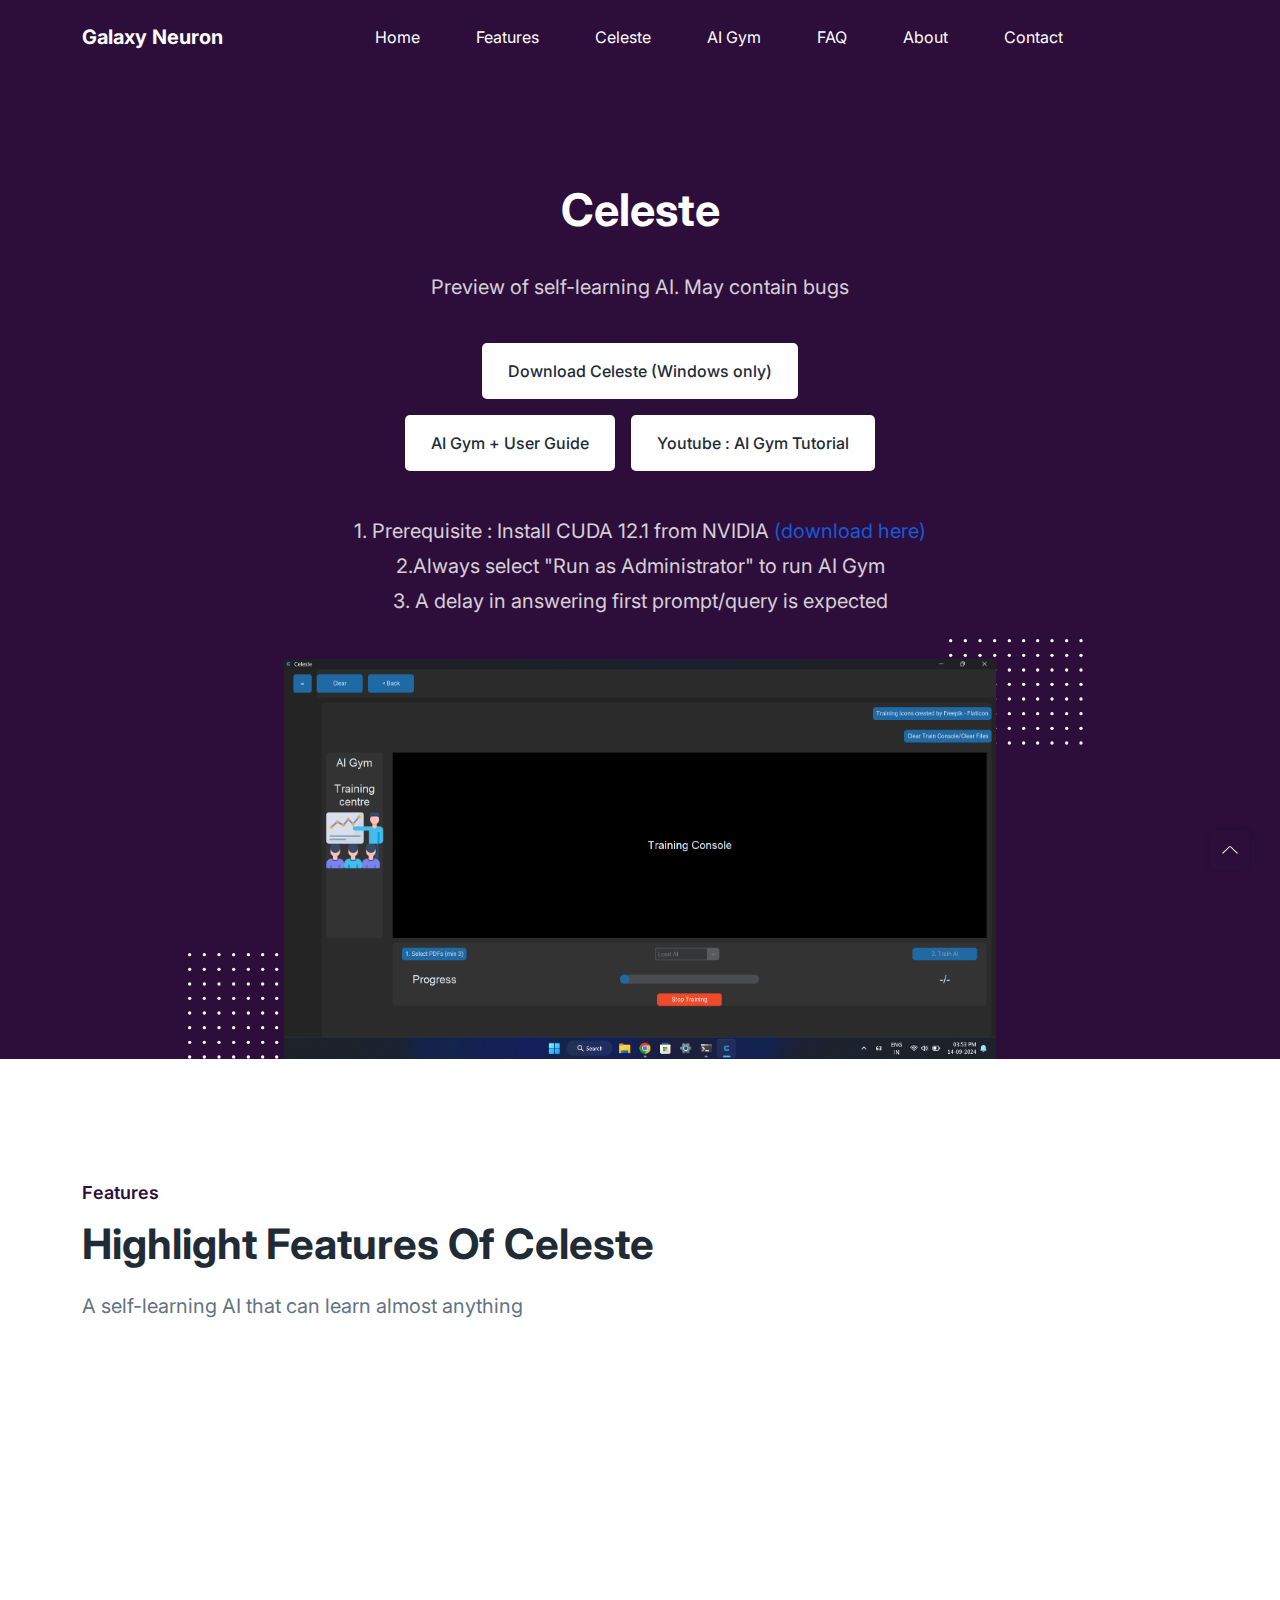
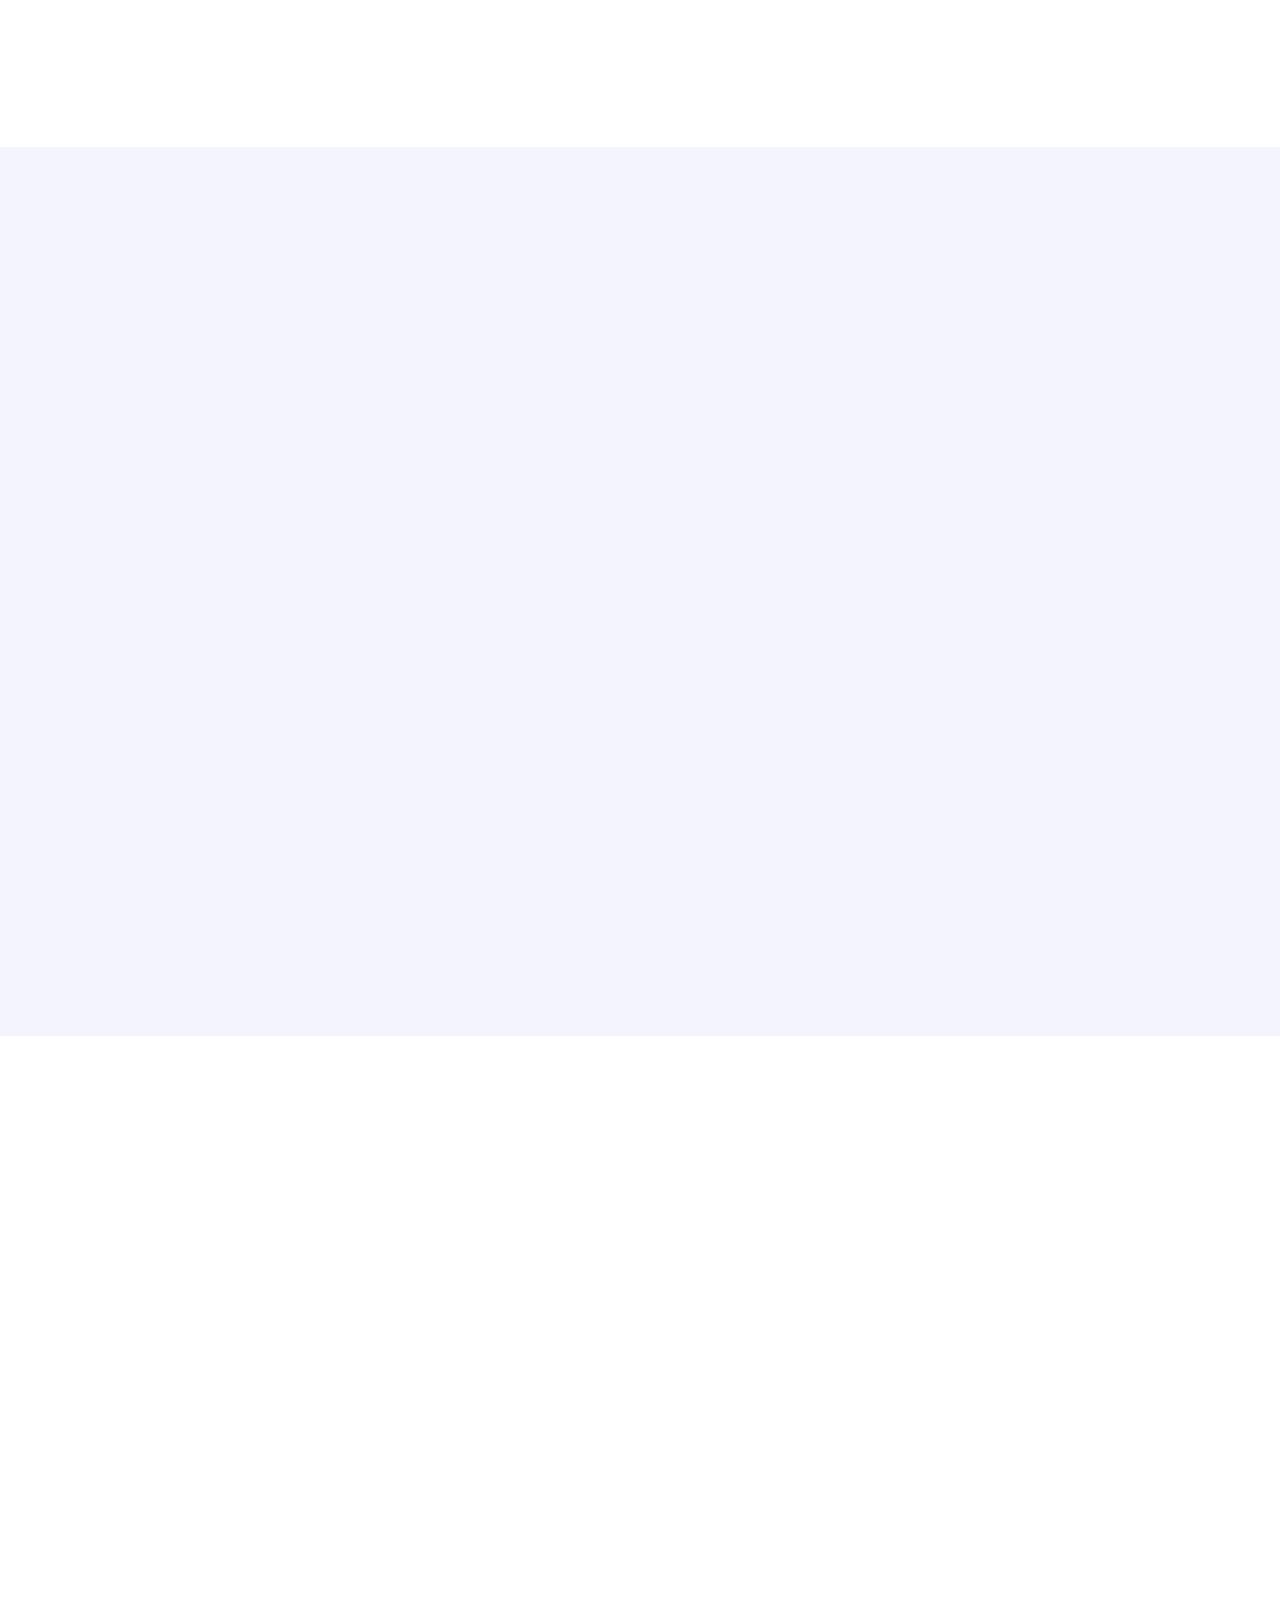
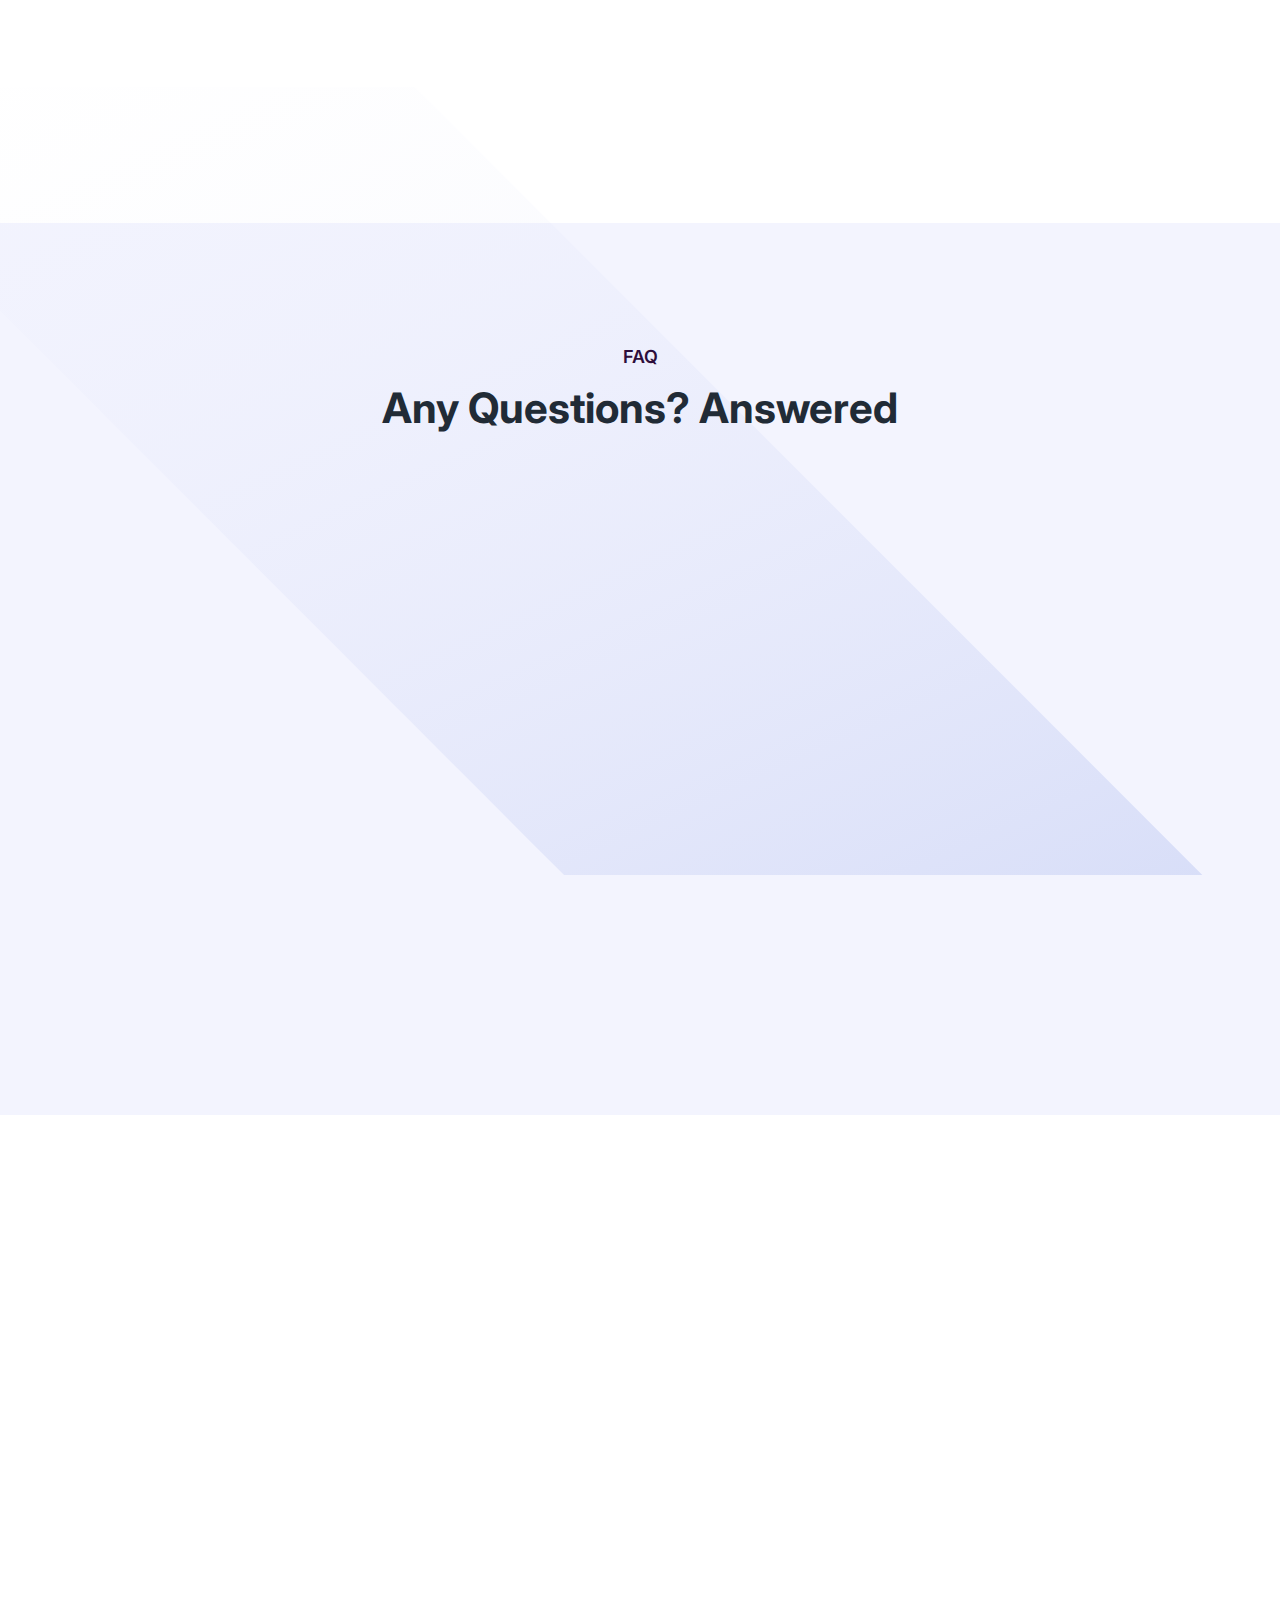
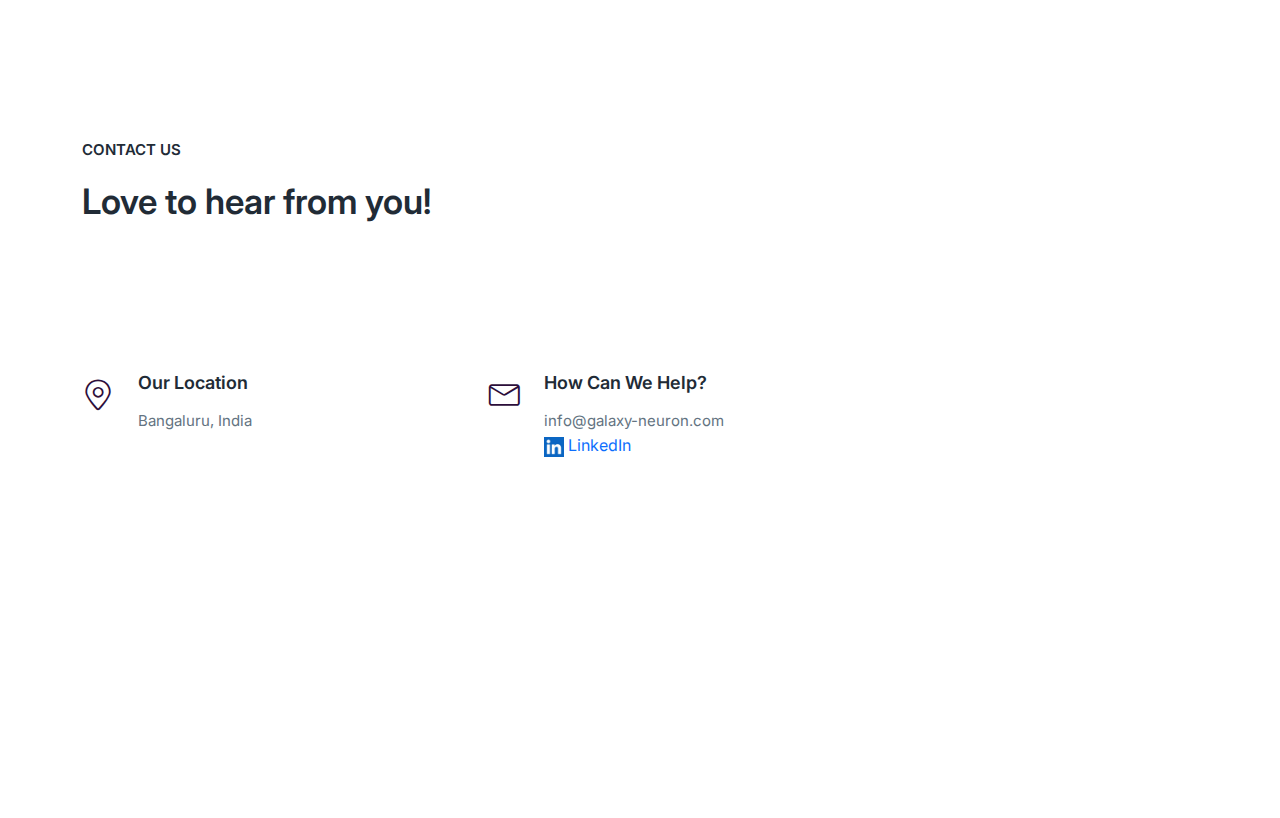
==== index.html @ 439e7c1b "changed website theme" ====
<!DOCTYPE html>
<html lang="en">
  <head>
    <meta charset="UTF-8" />
    <meta http-equiv="X-UA-Compatible" content="IE=edge" />
    <meta name="viewport" content="width=device-width, initial-scale=1.0" />
    <link rel="stylesheet" href="assets/css/style.css">
    <title>
      Galaxy Neuron
    </title>

    <!-- Primary Meta Tags -->
    <meta
      name="title"
      content="Galaxy Neuron AI"
    />
    <meta
      name="description"
      content="A website to help with all AI needs"
    />

    <!-- Open Graph / Facebook -->
    <meta property="og:type" content="website" />
    <meta property="og:url" content="https://galaxy-neuron.com/" />
    <meta
      property="og:title"
      content="Galaxy Neuron Deep Learning Company"
    />
    <meta
      property="og:description"
      content="A deep learning company to help with all AI needs"
    />


    <!-- Twitter -->
    <meta property="twitter:card" content="summary_large_image" />
    <meta property="twitter:url" content="https://galaxy-neuron.com/" />
    <meta
      property="twitter:title"
      content="Galaxy Neuron"
    />
    <meta
      property="twitter:description"
      content="A website to help with all AI needs"
    />

    <!--====== Favicon Icon ======-->
    <link
      rel="shortcut icon"
      href="assets/images/favicon.svg"
      type="image/svg"
    />

    <!-- ===== All CSS files ===== -->
    <link rel="stylesheet" href="assets/css/bootstrap.min.css" />
    <link rel="stylesheet" href="assets/css/animate.css" />
    <link rel="stylesheet" href="assets/css/lineicons.css" />
    <link rel="stylesheet" href="assets/css/ud-styles.css" />

    <script>


      window.onclick = function(event) {
          if (event.target == modal) {
              modal.style.display = "none";
          }
      }

      window.onload = function(event){
        var modal = document.getElementById("termsModal");
      console.log(modal)

      var btn = document.getElementById("download-btn");
      console.log(btn)

      var span = document.getElementsByClassName("close")[0];

      var agreeButton = document.getElementById("agreeButton");
      //var installerButton = document.getElementById("installerButton");
      var disagreeButton = document.getElementById("disagreeButton");

      btn.onclick = function() {
          modal.style.display = "block";
      }

      span.onclick = function() {
          modal.style.display = "none";
      }

      disagreeButton.onclick = function() {
          modal.style.display = "none";
      }

      agreeButton.onclick = function() {
          modal.style.display = "none";
          window.location.href = "https://huggingface.co/deepakHonakeri5/Phi-3.5-mini-finetuned/resolve/main/app.zip"; 
      }

      // installerButton.onclick = function() {
      //     modal.style.display = "none";
      //     window.location.href = "https://huggingface.co/spaces/deepakHonakeri5/instagramclassifier/resolve/main/Celeste%20installer.zip"; 
      // }
      }
  </script>
      <style>
        /* The Modal (background) */
        .modal {
            display: none; /* Hidden by default */
            position: relative; /* Stay in place */
            z-index: 1; /* Sit on top */
            left: 0;
            top: 0;
            width: 100%; /* Full width */
            height: 100%; /* Full height */
            overflow: auto; /* Enable scroll if needed */
            background-color: rgba(0,0,0,0.4); /* Black w/ opacity */
        }

        /* Modal Content */
        .modal-content {
            background-color: #fefefe;
            margin: 5% auto; /* 5% from the top and centered */
            padding: 20px;
            border: 1px solid #888;
            width: 80%; /* Could be more or less, depending on screen size */
            max-height: 80%; /* Limit height */
            overflow-y: auto; /* Enable scroll if content is too long */
        }

        /* The Close Button */
        .close {
            color: #aaa;
            float: right;
            font-size: 28px;
            font-weight: bold;
        }

        .close:hover,
        .close:focus {
            color: black;
            text-decoration: none;
            cursor: pointer;
        }

        /* Button Styles */
        #agreeButton, #disagreeButton, #installerButton {
            margin: 10px;
            padding: 10px 20px;
            font-size: 16px;
            cursor: pointer;
            height:50px;
            width:350px;
            
        }

        #agreeButton, #installerButton {
            background-color: #000000; /* Green */
            color: white;
            border: none;
        }

        #disagreeButton {
            background-color: #FFFFFF; /* Red */
            color: black;
            border: none;
        }
    </style>
  </head>
  <body>

    <div id="termsModal" class="modal">
      <!-- Modal Content -->
      <div class="modal-content">
          <span class="close">&times;</span>
          <h2>Terms and Conditions</h2>
            <p>
                We have open sources licenses to run our code
            </p>
            <h3>Disclaimer</h3>
            <p>1. Since this is a research preview, Celeste can hallucinate most of the time</p><br>
            <p>2. Celeste can make mistakes</p><br>
            <p>3. May contain bugs</p><br>

            <p>THE SOFTWARE IS PROVIDED *AS IS*, WITHOUT WARRANTY OF ANY KIND, EXPRESS OR
              IMPLIED, INCLUDING BUT NOT LIMITED TO THE WARRANTIES OF MERCHANTABILITY,
              FITNESS FOR A PARTICULAR PURPOSE AND NONINFRINGEMENT. IN NO EVENT SHALL THE
              AUTHORS OR COPYRIGHT HOLDERS BE LIABLE FOR ANY CLAIM, DAMAGES OR OTHER
              LIABILITY, WHETHER IN AN ACTION OF CONTRACT, TORT OR OTHERWISE, ARISING FROM,
              OUT OF OR IN CONNECTION WITH THE SOFTWARE OR THE USE OR OTHER DEALINGS IN THE
              SOFTWARE.</p>

          <h3>Terms of use and Use policy</h3>

            <p>
                By accepting the terms of use, you agree to abide by the following rules and not to cross the rules.<br> The word "application" mentioned in the below rules are indicative of our application "Celeste".<br>

            </p><br>
            <ol>
                <li>1. You agree that you will use the application responsibly for benefit of mankind and not the other way around.</li><br>
                <li>2. You will not tamper, hack, modify or perform any actions that may lead to loss of original information, such as rules on the website, to promote unethical and unlawful activities</li><br>
                <li>3. You will not engage in, plan, encourage or anything that you conrtibute to criminal activity, violence, war, terrorism, sexual solicitation or any other criminal activity.</li><br>
                <li>4. You will not engage in impersonating, leaking personal information or any action that violates basic rights of people.</li><br>
                <li>5. You will not use the application to generate computer virus or programs that may prevent computer from functioning in their normal mode</li><br>
                <li>6. You will not promote, engage, plan or perform any action that can be a risk to humans or animals</li><br>
                <li>7. You will not assist, plan or perform any action that can be fraudulent, misleading, promoting disinformation, or any act that can intentially decieve others for any kind of benefit</li><br>
                <li>8. You will not use your any of your knowledge, assist or perform actions that destroy the integrity of the application, reverse engineer the application to get the source code or gain insights from the application's files or folders </li><br>
                <li>9. You will not use the AI Gym feature to train AI on documents that might be of threat, danger or any actions that harm the human society from functioning normally</li>
            </ol>
          
          <button id="agreeButton">Agree & Download Full App (7GB)</button>
          <button id="disagreeButton">Decline</button>
      </div>
  </div>
    <!-- ====== Header Start ====== -->
        <!-- The Modal -->

    <header class="ud-header">
      <div class="container">
        <div class="row">
          <div class="col-lg-12">
            <nav class="navbar navbar-expand-lg">
              <a class="navbar-brand" href="index.html">
                <span class="fw-bold text-white startup-logo"> Galaxy Neuron </span>
              </a>
              <button class="navbar-toggler">
                <span class="toggler-icon"> </span>
                <span class="toggler-icon"> </span>
                <span class="toggler-icon"> </span>
              </button>

              <div class="navbar-collapse">
                <ul id="nav" class="navbar-nav mx-auto">
                  <li class="nav-item">
                    <a class="ud-menu-scroll" href="#home">Home</a>
                  </li>
                  <li class="nav-item">
                    <a class="ud-menu-scroll" href="#features">Features</a>
                  </li>
                  <li class="nav-item">
                    <a class="ud-menu-scroll" href="#celeste">Celeste</a>
                  </li>
                  <li class="nav-item">
                    <a class="ud-menu-scroll" href="#aigym">AI Gym</a>
                  </li>
                  <li class="nav-item">
                    <a class="ud-menu-scroll" href="#faq">FAQ</a>
                  </li>
                  <li class="nav-item">
                    <a class="ud-menu-scroll" href="#about">About</a>
                  </li>
                  <li class="nav-item">
                    <a class="ud-menu-scroll" href="#contact">Contact</a>
                  </li>
                </ul>
              </div>
            </nav>
          </div>
        </div>
      </div>
    </header>
    <!-- ====== Header End ====== -->

    <!-- ====== Hero Start ====== -->
    <section class="ud-hero" id="home">
      <div class="container">
        <div class="row">
          <div class="col-lg-12">
            <div class="ud-hero-content wow fadeInUp" data-wow-delay=".2s">
              <h1 class="ud-hero-title">
                Celeste
              </h1>
              <p class="ud-hero-desc">
                Preview of self-learning AI. May contain bugs
              </p>
            <ul class="ud-hero-buttons">
                <li>
                  <button class="ud-main-btn ud-white-btn" id="download-btn">Download Celeste (Windows only)</button>
                  
                </li>
              </ul>
              <ul>
                <li class="ud-hero-buttons">
                  <a class="ud-main-btn ud-white-btn" href="assets/guides/AI Gym guide.pdf">AI Gym + User Guide</a>
                  <a class="ud-main-btn ud-white-btn" href="https://youtu.be/2iVM8KkwYX0">Youtube : AI Gym Tutorial</a>
                </li>
              </ul>
              <p class="ud-hero-desc" ><br>1. Prerequisite : Install CUDA 12.1 from NVIDIA <a href="https://developer.nvidia.com/cuda-12-1-0-download-archive"> (download here) </a> <br> 2.Always select "Run as Administrator" to run AI Gym <br> 3. A delay in answering first prompt/query is expected</p>
            </div>
            <div
              class="ud-hero-brands-wrapper wow fadeInUp"
              data-wow-delay=".3s"
            >
            <!-- <img src="assets/images/hero/brand.svg" alt="brand" /> -->
            </div>
            <div class="ud-hero-image wow fadeInUp" data-wow-delay=".25s">
              <img src="assets/images/hero/hero.png" height="400" alt="hero-image" class="rotate" />
              <img
                src="assets/images/hero/dotted-shape.svg"
                alt="shape"
                class="shape shape-1"
              />
              <img
                src="assets/images/hero/dotted-shape.svg"
                alt="shape"
                class="shape shape-2"
              />
            </div>
          </div>
        </div>
      </div>
    </section>
    <!-- ====== Hero End ====== -->

    <!-- ====== Features Start ====== -->
    <section id="features" class="ud-features">
      <div class="container">
        <div class="row">
          <div class="col-lg-12">
            <div class="ud-section-title">
              <span>Features</span>
              <h2>Highlight Features of Celeste</h2>
              <p>
                A self-learning AI that can learn almost anything
              </p>
            </div>
          </div>
        </div>
        <div class="row">
          <div class="col-xl-3 col-lg-3 col-sm-6">
            <div class="ud-single-feature wow fadeInUp" data-wow-delay=".1s">
              <div class="ud-feature-icon">
                <i class="lni lni-gift"></i>
              </div>
              <div class="ud-feature-content">
                <h3 class="ud-feature-title">Learn</h3>
                <p class="ud-feature-desc">
                  A curious mind to learn anything that you teach it.
                </p>
              </div>
            </div>
          </div>
          <div class="col-xl-3 col-lg-3 col-sm-6">
            <div class="ud-single-feature wow fadeInUp" data-wow-delay=".15s">
              <div class="ud-feature-icon">
                <i class="lni lni-move"></i>
              </div>
              <div class="ud-feature-content">
                <h3 class="ud-feature-title">Offline, Secure & Private</h3>
                <p class="ud-feature-desc">
                  Completely offline and doesn't need any internet.
                </p>
              </div>
            </div>
          </div>
          <div class="col-xl-3 col-lg-3 col-sm-6">
            <div class="ud-single-feature wow fadeInUp" data-wow-delay=".2s">
              <div class="ud-feature-icon">
                <i class="lni lni-layout"></i>
              </div>
              <div class="ud-feature-content">
                <h3 class="ud-feature-title">Runs on Minimal Resources</h3>
                <p class="ud-feature-desc">
                  Runs on 6GB CUDA compatiable graphic cards
                </p>
              </div>
            </div>
          </div>
          <div class="col-xl-3 col-lg-3 col-sm-6">
            <div class="ud-single-feature wow fadeInUp" data-wow-delay=".25s">
              <div class="ud-feature-icon">
                <i class="lni lni-layers"></i>
              </div>
              <div class="ud-feature-content">
                <h3 class="ud-feature-title">AI's knowledge Base up-to date</h3>
                <p class="ud-feature-desc">
                  With self-learning feature, Celeste can be updated to latest trends
                </p>
              </div>
            </div>
          </div>
        </div>
      </div>
    </section>
    <!-- ====== Features End ====== -->

    <!-- ====== About Start ====== -->
    <section id="celeste" class="ud-about">
      <div class="container">
        <div class="ud-about-wrapper wow fadeInUp" data-wow-delay=".2s">
          <div class="ud-about-content-wrapper">
            <div class="ud-about-content">
              <span class="tag">Celeste </span>
              <h2>Self-Learning AI <br> Foundation</h2>
              <p>Celeste Marks the foundation of self learning AI series</p>
              <ol>
                <li>1. Make Celeste learn on any kind PDF data and later solve problems by asking questions</li>
                <br>
                <li>2. Unlimited offline chat, private and secure </li>
                <br>
                <li>3. Chat with individual files</li>
                <br>
                <li>4. Runs on consumer grade laptops such as gaming laptops, desktops and workstations</li>
                <br>
                
              </ol>
            </div>
          </div>
          <div class="ud-about-image">
            <img src="assets/images/about/Celeste.png" width="900", height="450" alt="celeste-image" />
          </div>
        </div>
      </div>
    </section>

    <!-- ====== About End ====== -->

    <!-- ====== Some Applications Start ====== -->
<section id="aigym" class="ud-features">
      <div class="container">
        <div class="ud-about-wrapper wow fadeInUp" data-wow-delay=".2s">
          <div class="ud-about-content-wrapper">
            <div class="ud-about-content">
              <span class="tag">AI Gym </span>
              <h2>Features and Capabilities</h2>
              <p>AI Gym is a self learning feature that equips AI with auto learn capabilities</p>
              <ol>
                <li>1. Learn maximum of 5 PDFs at a time</li>
                <br>
                <li>2. Performs security checks to safeguard from unlawful activity</li>
                <br>
                <li>3. Read the AI Gym guide for more information</li>
                <br>
                
              </ol>
            </div>
          </div>
          <div class="ud-about-image">
            <img src="assets/images/hero/hero.png" width="900", height="450" alt="celeste-image" />
          </div>
        </div>
        </div>
      </div>
    </section>

    <!-- ====== Pricing Start ====== -->
    <!-- <section id="pricing" class="ud-pricing">
      <div class="container">
        <div class="row">
          <div class="col-lg-12">
            <div class="ud-section-title mx-auto text-center">
              <span>Pricing</span>
              <h2>Our Pricing Plans</h2>
              <p>
                Pick one
              </p>
            </div>
          </div>
        </div>

        <div class="row g-0 align-items-center justify-content-center">
          <div class="col-lg-4 col-md-6 col-sm-10">
            <div
              class="ud-single-pricing first-item wow fadeInUp"
              data-wow-delay=".15s"
            >
              <div class="ud-pricing-header">
                <h3>Celeste</h3>
                <h4>FREE</h4>
              </div>
              <div class="ud-pricing-body">
                <ul>
                  <li>Unlimited access to chat</li>
                  <li>Limited AI Gym learning</li>
                  <li>Lifetime access</li>
                  <li>Limited updates</li>
                  <li>Smaller Context Size</li>
                  <li>Limited Chat with Documents</li>
                </ul>
              </div>
              <div class="ud-pricing-footer">
                <a href="javascript:void(0)" class="ud-main-btn ud-border-btn">
                  Download Now
                </a>
              </div>
            </div>
          </div>
          <div class="col-lg-4 col-md-6 col-sm-10">
            <div
              class="ud-single-pricing active wow fadeInUp"
              data-wow-delay=".1s"
            >
              <span class="ud-popular-tag">Celeste Unlimited</span>
              <div class="ud-pricing-header">
                <h3>STARTING FROM</h3>
                <h4>$ 10.99/mo</h4>
              </div>
              <div class="ud-pricing-body">
                <ul>
                  <li>Includes Celeste FREE features</li>
                  <li> 2x Context Size</li>
                  <li>Unlimited AI GYM learning</li>
                  <li>Early access to new AI features</li>
                </ul>
              </div>
              <div class="ud-pricing-footer">
                <a href="javascript:void(0)" class="ud-main-btn ud-white-btn">
                  Purchase Now
                </a>
              </div>
            </div>
          </div>
          <div class="col-lg-4 col-md-6 col-sm-10">
            <div
              class="ud-single-pricing last-item wow fadeInUp"
              data-wow-delay=".15s"
            >
              <div class="ud-pricing-header">
                <h3>Celeste Pro</h3>
                <h4>$ 35.99/mo</h4>
              </div>
              <div class="ud-pricing-body">
                <ul>
                  <li>Includes Celeste Unlimited Features</li>
                  <li>20x context size</li>
                  <li>Creates, Runs and Debugs Programs</li>
                  <li>Self-learns codes and implements them</li>
                  <li>Early access to new self-learning AI features</li>
                </ul>
              </div>
              <div class="ud-pricing-footer">
                <a href="javascript:void(0)" class="ud-main-btn ud-border-btn">
                  Purchase Now
                </a>
              </div>
            </div>
          </div>
        </div><div class="row g-0 align-items-center justify-content-center">
          <div class="col-lg-4 col-md-6 col-sm-10">
            <div
              class="ud-single-pricing first-item wow fadeInUp"
              data-wow-delay=".15s"
            >
              <div class="ud-pricing-header">
                <h3>Celeste Pro Trial</h3>
                <h4>FREE</h4>
              </div>
              <div class="ud-pricing-body">
                <ul>
                  <li>Unlimited access to chat</li>
                  <li>Limited AI Gym learning</li>
                  <li>Lifetime access</li>
                  <li>No updates</li>
                  <li>10x Context Size</li>
                  <li>Limited Chat with Documents</li>
                  
                </ul>
              </div>
              <div class="ud-pricing-footer">
                <a href="javascript:void(0)" class="ud-main-btn ud-border-btn">
                  Download Now
                </a>
              </div>
            </div>
          </div>
        </div>
        
      </div>
    </section> -->
    <!-- ====== Pricing End ====== -->

    <!-- ====== FAQ Start ====== -->
    <section id="faq" class="ud-faq">
      <div class="shape">
        <img src="assets/images/faq/shape.svg" alt="shape" />
      </div>
      <div class="container">
        <div class="row">
          <div class="col-lg-12">
            <div class="ud-section-title text-center mx-auto">
              <span>FAQ</span>
              <h2>Any Questions? Answered</h2>
              <p>
                
              </p>
            </div>
          </div>
        </div>

        <div class="row">
          <div class="col-lg-6">
            <div class="ud-single-faq wow fadeInUp" data-wow-delay=".1s">
              <div class="accordion">
                <button
                  class="ud-faq-btn collapsed"
                  data-bs-toggle="collapse"
                  data-bs-target="#collapseOne"
                >
                  <span class="icon flex-shrink-0">
                    <i class="lni lni-chevron-down"></i>
                  </span>
                  <span>My App is not opening, Help?</span>
                </button>
                <div id="collapseOne" class="accordion-collapse collapse">
                  <div class="ud-faq-body">
                    Since the app is compute heavy, the app takes some amount of time to load.
                  </div>
                </div>
              </div>
            </div>
            <div class="ud-single-faq wow fadeInUp" data-wow-delay=".15s">
              <div class="accordion">
                <button
                  class="ud-faq-btn collapsed"
                  data-bs-toggle="collapse"
                  data-bs-target="#collapseTwo"
                >
                  <span class="icon flex-shrink-0">
                    <i class="lni lni-chevron-down"></i>
                  </span>
                  <span>Security Check has frozen and no progress shown. What can I do?</span>
                </button>
                <div id="collapseTwo" class="accordion-collapse collapse">
                  <div class="ud-faq-body">
                    <p>To solve this error, please make sure to run the app in admin mode.<br>(Right-click on Celeste and click "Run as Administrator")</p>
                  </div>
                </div>
              </div>
            </div>
            <!-- <div class="ud-single-faq wow fadeInUp" data-wow-delay=".2s">
              <div class="accordion">
                <button
                  class="ud-faq-btn collapsed"
                  data-bs-toggle="collapse"
                  data-bs-target="#collapseThree"
                >
                  <span class="icon flex-shrink-0">
                    <i class="lni lni-chevron-down"></i>
                  </span>
                  <span>Is GrayGrids part of UIdeck?</span>
                </button>
                <div id="collapseThree" class="accordion-collapse collapse">
                  <div class="ud-faq-body">
                    Lorem Ipsum is simply dummy text of the printing and
                    typesetting industry. Lorem Ipsum has been the industry's
                    standard dummy text ever since the 1500s, when an unknown
                    printer took a galley of type and scrambled it to make a
                    type specimen book.
                  </div>
                </div>
              </div>
            </div> -->
          </div>
          <div class="col-lg-6">
            <div class="ud-single-faq wow fadeInUp" data-wow-delay=".1s">
              <div class="accordion">
                <button
                  class="ud-faq-btn collapsed"
                  data-bs-toggle="collapse"
                  data-bs-target="#collapseFour"
                >
                  <span class="icon flex-shrink-0">
                    <i class="lni lni-chevron-down"></i>
                  </span>
                  <span>What are the specifications required to run Celeste?</span>
                </button>
                <div id="collapseFour" class="accordion-collapse collapse">
                  <div class="ud-faq-body">
                    <li>Intel processor chips</li>
                    <li>Minimum 8GB RAM (Recomended 16GB RAM)</li>
                    <li>AI Gym requires minimum 6GB Nvidia CUDA v12.1 compatiable graphic card</li>
                    <li>15 GB of storage space</li>
                  </div>
                </div>
              </div>
            </div>
            <!-- <div class="ud-single-faq wow fadeInUp" data-wow-delay=".15s">
              <div class="accordion">
                <button
                  class="ud-faq-btn collapsed"
                  data-bs-toggle="collapse"
                  data-bs-target="#collapseFive"
                >
                  <span class="icon flex-shrink-0">
                    <i class="lni lni-chevron-down"></i>
                  </span>
                  <span>Do you have plan releasing Play Pro?</span>
                </button>
                <div id="collapseFive" class="accordion-collapse collapse">
                  <div class="ud-faq-body">
                    Lorem Ipsum is simply dummy text of the printing and
                    typesetting industry. Lorem Ipsum has been the industry's
                    standard dummy text ever since the 1500s, when an unknown
                    printer took a galley of type and scrambled it to make a
                    type specimen book.
                  </div>
                </div>
              </div>
            </div> -->
            <!-- <div class="ud-single-faq wow fadeInUp" data-wow-delay=".2s">
              <div class="accordion">
                <button
                  class="ud-faq-btn collapsed"
                  data-bs-toggle="collapse"
                  data-bs-target="#collapseSix"
                >
                  <span class="icon flex-shrink-0">
                    <i class="lni lni-chevron-down"></i>
                  </span>
                  <span>Where and how to host this template?</span>
                </button>
                <div id="collapseSix" class="accordion-collapse collapse">
                  <div class="ud-faq-body">
                    Lorem Ipsum is simply dummy text of the printing and
                    typesetting industry. Lorem Ipsum has been the industry's
                    standard dummy text ever since the 1500s, when an unknown
                    printer took a galley of type and scrambled it to make a
                    type specimen book.
                  </div>
                </div>
              </div>
            </div> -->
          </div>
        </div>
      </div>
    </section>
    <!-- ====== FAQ End ====== -->

    <section id="about" class="ud-about"></section>
      <div class="container">
        <div class="ud-about-wrapper wow fadeInUp" data-wow-delay=".2s">
          <div class="ud-about-content-wrapper">
            <div class="ud-about-content">
              <span class="tag">About Us</span>
              <p>At Galaxy Neuron, we are passionate about harnessing the power of artificial intelligence to revolutionize and improve lives of people. 
                Our team of experts is dedicated to developing cutting-edge AI solutions that are both innovative and practical. 
                We strive to create intelligent systems that can learn, adapt, and make decisions, all while maintaining the highest ethical standards. 
                With a commitment to excellence and a forward-thinking approach, AI Innovate is at the forefront of the AI revolution
              </p>
            </div>
          </div>
          <div class="ud-about-image">
            <img src="assets/images/about/about-image.svg" alt="about-image" />
          </div>
        </div>
      </div>
    </section>    

    <!-- ====== Testimonials Start ====== -->
<!--     <section id="testimonials" class="ud-testimonials">
      <div class="container">
        <div class="row">
          <div class="col-lg-12">
            <div class="ud-section-title mx-auto text-center">
              <span>Testimonials</span>
              <h2>What our Customers Says</h2>
              <p>
                There are many variations of passages of Lorem Ipsum available
                but the majority have suffered alteration in some form.
              </p>
            </div>
          </div>
        </div>

        <div class="row">
          <div class="col-lg-4 col-md-6">
            <div
              class="ud-single-testimonial wow fadeInUp"
              data-wow-delay=".1s"
            >
              <div class="ud-testimonial-ratings">
                <i class="lni lni-star-filled"></i>
                <i class="lni lni-star-filled"></i>
                <i class="lni lni-star-filled"></i>
                <i class="lni lni-star-filled"></i>
                <i class="lni lni-star-filled"></i>
              </div>
              <div class="ud-testimonial-content">
                <p>
                  “Our members are so impressed. It's intuitive. It's clean.
                  It's distraction free. If you're building a community.
                </p>
              </div>
              <div class="ud-testimonial-info">
                <div class="ud-testimonial-image">
                  <img
                    src="assets/images/testimonials/author-01.png"
                    alt="author"
                  />
                </div>
                <div class="ud-testimonial-meta">
                  <h4>Sabo Masties</h4>
                  <p>Founder @UIdeck</p>
                </div>
              </div>
            </div>
          </div>
          <div class="col-lg-4 col-md-6">
            <div
              class="ud-single-testimonial wow fadeInUp"
              data-wow-delay=".15s"
            >
              <div class="ud-testimonial-ratings">
                <i class="lni lni-star-filled"></i>
                <i class="lni lni-star-filled"></i>
                <i class="lni lni-star-filled"></i>
                <i class="lni lni-star-filled"></i>
                <i class="lni lni-star-filled"></i>
              </div>
              <div class="ud-testimonial-content">
                <p>
                  “Our members are so impressed. It's intuitive. It's clean.
                  It's distraction free. If you're building a community.
                </p>
              </div>
              <div class="ud-testimonial-info">
                <div class="ud-testimonial-image">
                  <img
                    src="assets/images/testimonials/author-02.png"
                    alt="author"
                  />
                </div>
                <div class="ud-testimonial-meta">
                  <h4>Margin Gesmu</h4>
                  <p>Founder @Lineicons</p>
                </div>
              </div>
            </div>
          </div>
          <div class="col-lg-4 col-md-6">
            <div
              class="ud-single-testimonial wow fadeInUp"
              data-wow-delay=".2s"
            >
              <div class="ud-testimonial-ratings">
                <i class="lni lni-star-filled"></i>
                <i class="lni lni-star-filled"></i>
                <i class="lni lni-star-filled"></i>
                <i class="lni lni-star-filled"></i>
                <i class="lni lni-star-filled"></i>
              </div>
              <div class="ud-testimonial-content">
                <p>
                  “Our members are so impressed. It's intuitive. It's clean.
                  It's distraction free. If you're building a community.
                </p>
              </div>
              <div class="ud-testimonial-info">
                <div class="ud-testimonial-image">
                  <img
                    src="assets/images/testimonials/author-03.png"
                    alt="author"
                  />
                </div>
                <div class="ud-testimonial-meta">
                  <h4>William Smith</h4>
                  <p>Founder @GrayGrids</p>
                </div>
              </div>
            </div>
          </div>
        </div>
        <div class="row">
          <div class="col-lg-12">
            <div class="ud-brands wow fadeInUp" data-wow-delay=".2s">
              <div class="ud-title">
                <h6>Trusted and Used by</h6>
              </div>
              <div class="ud-brands-logo">
                <div class="ud-single-logo">
                  <img src="assets/images/brands/ayroui.svg" alt="ayroui" />
                </div>
                <div class="ud-single-logo">
                  <img src="assets/images/brands/uideck.svg" alt="uideck" />
                </div>
                <div class="ud-single-logo">
                  <img
                    src="assets/images/brands/graygrids.svg"
                    alt="graygrids"
                  />
                </div>
                <div class="ud-single-logo">
                  <img
                    src="assets/images/brands/lineicons.svg"
                    alt="lineicons"
                  />
                </div>
                <div class="ud-single-logo">
                  <img
                    src="assets/images/brands/ecommerce-html.svg"
                    alt="ecommerce-html"
                  />
                </div>
              </div>
            </div>
          </div>
        </div>
      </div>
    </section> -->
    <!-- ====== Testimonials End ====== -->

    <!-- ====== Team Start ====== -->
    <!-- <section id="team" class="ud-team">
      <div class="container">
        <div class="row">
          <div class="col-lg-12">
            <div class="ud-section-title mx-auto text-center">
              <span>Our Team</span>
              <h2>Meet The Team</h2>
              <p>
                There are many variations of passages of Lorem Ipsum available
                but the majority have suffered alteration in some form.
              </p>
            </div>
          </div>
        </div> -->

        <!-- <div class="row"> -->
<!--           <div class="col-xl-3 col-lg-3 col-sm-6">
            <div class="ud-single-team wow fadeInUp" data-wow-delay=".1s">
              <div class="ud-team-image-wrapper">
                <div class="ud-team-image">
                  <img src="assets/images/team/team-01.png" alt="team" />
                </div>

                <img
                  src="assets/images/team/dotted-shape.svg"
                  alt="shape"
                  class="shape shape-1"
                />
                <img
                  src="assets/images/team/shape-2.svg"
                  alt="shape"
                  class="shape shape-2"
                />
              </div>
              <div class="ud-team-info">
                <h5>Deepak Honakeri</h5>
                <h6>Deep Learning Engineer</h6>
              </div>
              <ul class="ud-team-socials">
                <li>
                  <a href="https://x.com/_deepakvik">
                    <i class="lni lni-twitter-filled"></i>
                  </a>
                </li>
                <li>
                  <a href="http://linkedin.com/in/deepak-k-honakeri/">
                    <i class="lni lni-linkedin-original"></i>
                  </a>
                </li>
                <li>
                  <a href="https://twitter.com/MusharofChy">
                    <i class="lni lni-instagram-filled"></i>
                  </a>
                </li>
              </ul>
            </div>
          </div> -->
          <!-- <div class="col-xl-3 col-lg-3 col-sm-6">
            <div class="ud-single-team wow fadeInUp" data-wow-delay=".15s">
              <div class="ud-team-image-wrapper">
                

                <img
                  src="assets/images/team/dotted-shape.svg"
                  alt="shape"
                  class="shape shape-1"
                />
                <div class="ud-team-image">
                  <img src="assets/images/team/deepak.jpg" width="5" height="155" alt="team" />
                </div>
                <img
                  src="assets/images/team/shape-2.svg"
                  alt="shape"
                  class="shape shape-2"
                />
              </div>
              <div class="ud-team-info">
                <h5>Deepak Honakeri</h5>
                <h6>Deep Learning Engineer</h6>
              </div>
              <ul class="ud-team-socials">
                <li>
                  <a href="https://twitter.com/MusharofChy">
                    <i class="lni lni-facebook-filled"></i>
                  </a>
                </li>
                <li>
                  <a href="http://linkedin.com/in/deepak-k-honakeri/">
                    <i class="lni lni-linkedin-original"></i>
                  </a>
                </li>
                <li>
                  <a href="https://twitter.com/MusharofChy">
                    <i class="lni lni-instagram-filled"></i>
                  </a>
                </li>
              </ul>
            </div>
          </div> -->
<!--           <div class="col-xl-3 col-lg-3 col-sm-6">
            <div class="ud-single-team wow fadeInUp" data-wow-delay=".2s">
              <div class="ud-team-image-wrapper">
                <div class="ud-team-image">
                  <img src="assets/images/team/team-03.png" alt="team" />
                </div>

                <img
                  src="assets/images/team/dotted-shape.svg"
                  alt="shape"
                  class="shape shape-1"
                />
                <img
                  src="assets/images/team/shape-2.svg"
                  alt="shape"
                  class="shape shape-2"
                />
              </div>
              <div class="ud-team-info">
                <h5>Andrieo Gloree</h5>
                <h6>App Developer</h6>
              </div>
              <ul class="ud-team-socials">
                <li>
                  <a href="https://twitter.com/MusharofChy">
                    <i class="lni lni-facebook-filled"></i>
                  </a>
                </li>
                <li>
                  <a href="https://twitter.com/MusharofChy">
                    <i class="lni lni-twitter-filled"></i>
                  </a>
                </li>
                <li>
                  <a href="https://twitter.com/MusharofChy">
                    <i class="lni lni-instagram-filled"></i>
                  </a>
                </li>
              </ul>
            </div>
          </div> -->
<!--           <div class="col-xl-3 col-lg-3 col-sm-6">
            <div class="ud-single-team wow fadeInUp" data-wow-delay=".25s">
              <div class="ud-team-image-wrapper">
                <div class="ud-team-image">
                  <img src="assets/images/team/team-04.png" alt="team" />
                </div>

                <img
                  src="assets/images/team/dotted-shape.svg"
                  alt="shape"
                  class="shape shape-1"
                />
                <img
                  src="assets/images/team/shape-2.svg"
                  alt="shape"
                  class="shape shape-2"
                />
              </div>
              <div class="ud-team-info">
                <h5>Jackie Sanders</h5>
                <h6>Content Writer</h6>
              </div>
              <ul class="ud-team-socials">
                <li>
                  <a href="https://twitter.com/MusharofChy">
                    <i class="lni lni-facebook-filled"></i>
                  </a>
                </li>
                <li>
                  <a href="https://twitter.com/MusharofChy">
                    <i class="lni lni-twitter-filled"></i>
                  </a>
                </li>
                <li>
                  <a href="https://twitter.com/MusharofChy">
                    <i class="lni lni-instagram-filled"></i>
                  </a>
                </li>
              </ul>
            </div>
          </div> -->
        <!-- </div>
      </div>
    </section> -->
    <!-- ====== Team End ====== -->

    <!-- ====== Contact Start ====== -->
    <!-- <section id="contact" class="ud-contact"> -->
      <div id="contact" class="container">
        <div class="row align-items-center">
          <div class="col-xl-8 col-lg-7">
            <div class="ud-contact-content-wrapper">
              <div class="ud-contact-title">
                <span>CONTACT US</span>
                <h2>
                  
                  Love to hear from you!
                </h2>
              </div>
              <div class="ud-contact-info-wrapper">
                <div class="ud-single-info">
                  <div class="ud-info-icon">
                    <i class="lni lni-map-marker"></i>
                  </div>
                  <div class="ud-info-meta">
                    <h5>Our Location</h5>
                    <p>Bangaluru, India</p>
                  </div>
                </div>
                <div class="ud-single-info">
                  <div class="ud-info-icon">
                    <i class="lni lni-envelope"></i>
                  </div>
                  <div class="ud-info-meta">
                    <h5>How Can We Help?</h5>
                    <p>info@galaxy-neuron.com</p>
                    <a href="http://linkedin.com/company/galaxy-neuron/"><img src="./assets/images/linkedin.jpeg" height="20" width="20"> LinkedIn </a>
                  </div>
                </div>
              </div>
            </div>
          </div>
          </div>
          </div>
<!--           <div class="col-xl-4 col-lg-5">
            <div
              class="ud-contact-form-wrapper wow fadeInUp"
              data-wow-delay=".2s"
            >
              <h3 class="ud-contact-form-title">Send us a Message</h3>
              <form class="ud-contact-form">
                <div class="ud-form-group">
                  <label for="fullName">Full Name*</label>
                  <input
                    type="text"
                    name="fullName"
                    placeholder="Adam Gelius"
                  />
                </div>
                <div class="ud-form-group">
                  <label for="email">Email*</label>
                  <input
                    type="email"
                    name="email"
                    placeholder="example@yourmail.com"
                  />
                </div>
                <div class="ud-form-group">
                  <label for="phone">Phone*</label>
                  <input
                    type="text"
                    name="phone"
                    placeholder="+885 1254 5211 552"
                  />
                </div>
                <div class="ud-form-group">
                  <label for="message">Message*</label>
                  <textarea
                    name="message"
                    rows="1"
                    placeholder="type your message here"
                  ></textarea>
                </div>
                <div class="ud-form-group mb-0">
                  <button type="submit" class="ud-main-btn">
                    Send Message
                  </button>
                </div>
              </form>
            </div>
          </div> -->
<!--         </div>
      </div>
    </section>
 -->    <!-- ====== Contact End ====== -->

    <!-- ====== Footer Start ====== -->
    <footer class="ud-footer wow fadeInUp" data-wow-delay=".15s">
      <div class="shape shape-1">
        <img src="assets/images/footer/shape-1.svg" alt="shape" />
      </div>
      <div class="shape shape-2">
        <img src="assets/images/footer/shape-2.svg" alt="shape" />
      </div>
      <div class="shape shape-3">
        <img src="assets/images/footer/shape-3.svg" alt="shape" />
      </div>
      <div class="ud-footer-widgets">
        <div class="container">
          <div class="row">
            <div class="col-xl-3 col-lg-4 col-md-6">
              <div class="ud-widget">
                <a href="index.html" class="ud-footer-logo">
                  <span class="fw-bold text-white startup-logo">Galaxy Neuron</span>
                </a>
                <p class="ud-widget-desc">
                  Equip everyone with self-learning AI
                </p>
<!--                 <ul class="ud-widget-socials">
                  <li>
                    <a href="https://twitter.com/MusharofChy">
                      <i class="lni lni-facebook-filled"></i>
                    </a>
                  </li>
                  <li>
                    <a href="https://twitter.com/MusharofChy">
                      <i class="lni lni-twitter-filled"></i>
                    </a>
                  </li>
                  <li>
                    <a href="https://twitter.com/MusharofChy">
                      <i class="lni lni-instagram-filled"></i>
                    </a>
                  </li>
                  <li>
                    <a href="https://twitter.com/MusharofChy">
                      <i class="lni lni-linkedin-original"></i>
                    </a>
                  </li>
                </ul> -->
              </div>
            </div>

            <!-- <div class="col-xl-2 col-lg-2 col-md-6 col-sm-6">
              <div class="ud-widget">
                <h5 class="ud-widget-title">About Us</h5>
                <ul class="ud-widget-links">
                  <li>
                    <a href="javascript:void(0)">Home</a>
                  </li>
                  <li>
                    <a href="javascript:void(0)">Features</a>
                  </li>
                  <li>
                    <a href="javascript:void(0)">About</a>
                  </li>
                  <li>
                    <a href="javascript:void(0)">Testimonial</a>
                  </li>
                </ul>
              </div>
            </div>
            <div class="col-xl-2 col-lg-3 col-md-6 col-sm-6">
              <div class="ud-widget">
                <h5 class="ud-widget-title">Features</h5>
                <ul class="ud-widget-links">
                  <li>
                    <a href="javascript:void(0)">How it works</a>
                  </li>
                  <li>
                    <a href="javascript:void(0)">Privacy policy</a>
                  </li>
                  <li>
                    <a href="javascript:void(0)">Terms of service</a>
                  </li>
                  <li>
                    <a href="javascript:void(0)">Refund policy</a>
                  </li>
                </ul>
              </div>
            </div> -->
<!--             <div class="col-xl-2 col-lg-3 col-md-6 col-sm-6">
              <div class="ud-widget">
                <h5 class="ud-widget-title">Our Products</h5>
                <ul class="ud-widget-links">
                  <li>
                    <a
                      href="https://lineicons.com/"
                      rel="nofollow noopner"
                      target="_blank"
                      >Lineicons
                    </a>
                  </li>
                  <li>
                    <a
                      href="https://ecommercehtml.com/"
                      rel="nofollow noopner"
                      target="_blank"
                      >Ecommerce HTML</a
                    >
                  </li>
                  <li>
                    <a
                      href="https://ayroui.com/"
                      rel="nofollow noopner"
                      target="_blank"
                      >Ayro UI</a
                    >
                  </li>
                  <li>
                    <a
                      href="https://graygrids.com/"
                      rel="nofollow noopner"
                      target="_blank"
                      >Plain Admin</a
                    >
                  </li>
                </ul>
              </div>
            </div> -->
<!--             <div class="col-xl-3 col-lg-6 col-md-8 col-sm-10">
              <div class="ud-widget">
                <h5 class="ud-widget-title">Partners</h5>
                <ul class="ud-widget-brands">
                  <li>
                    <a
                      href="https://ayroui.com/"
                      rel="nofollow noopner"
                      target="_blank"
                    >
                      <img
                        src="assets/images/footer/brands/ayroui.svg"
                        alt="ayroui"
                      />
                    </a>
                  </li>
                  <li>
                    <a
                      href="https://ecommercehtml.com/"
                      rel="nofollow noopner"
                      target="_blank"
                    >
                      <img
                        src="assets/images/footer/brands/ecommerce-html.svg"
                        alt="ecommerce-html"
                      />
                    </a>
                  </li>
                  <li>
                    <a
                      href="https://graygrids.com/"
                      rel="nofollow noopner"
                      target="_blank"
                    >
                      <img
                        src="assets/images/footer/brands/graygrids.svg"
                        alt="graygrids"
                      />
                    </a>
                  </li>
                  <li>
                    <a
                      href="https://lineicons.com/"
                      rel="nofollow noopner"
                      target="_blank"
                    >
                      <img
                        src="assets/images/footer/brands/lineicons.svg"
                        alt="lineicons"
                      />
                    </a>
                  </li>
                  <li>
                    <a
                      href="https://uideck.com/"
                      rel="nofollow noopner"
                      target="_blank"
                    >
                      <img
                        src="assets/images/footer/brands/uideck.svg"
                        alt="uideck"
                      />
                    </a>
                  </li>
                  <li>
                    <a
                      href="https://tailwindtemplates.co/"
                      rel="nofollow noopner"
                      target="_blank"
                    >
                      <img
                        src="assets/images/footer/brands/tailwindtemplates.svg"
                        alt="tailwindtemplates"
                      />
                    </a>
                  </li>
                </ul>
              </div>
            </div>
          </div>
        </div>
      </div> -->
      <div class="ud-footer-bottom">
        <div class="container">
          <div class="row">
            <div class="col-md-8">
<!--               <ul class="ud-footer-bottom-left">
                <li>
                  <a href="javascript:void(0)">Privacy policy</a>
                </li>
                <li>
                  <a href="javascript:void(0)">Support policy</a>
                </li>
                <li>
                  <a href="javascript:void(0)">Terms of service</a>
                </li>
              </ul> -->
            </div>
            <div class="col-md-4">
              <p class="ud-footer-bottom-right">
                
                &copy; Copyright 2024-2025 Galaxy Neuron<br>
                &copy; Copyright 2024-2025 AI Gym, Galaxy Neuron
              </p>
            </div>
          </div>
        </div>
      </div>
    </footer>
    <!-- ====== Footer End ====== -->

    <!-- ====== Back To Top Start ====== -->
    <a href="javascript:void(0)" class="back-to-top">
      <i class="lni lni-chevron-up"> </i>
    </a>
    <!-- ====== Back To Top End ====== -->

    <!-- ====== All Javascript Files ====== -->
    <script src="assets/js/bootstrap.bundle.min.js"></script>
    <script src="assets/js/wow.min.js"></script>
    <script src="assets/js/main.js"></script>
    <script>
      // ==== for menu scroll
      const pageLink = document.querySelectorAll(".ud-menu-scroll");

      pageLink.forEach((elem) => {
        elem.addEventListener("click", (e) => {
          e.preventDefault();
          document.querySelector(elem.getAttribute("href")).scrollIntoView({
            behavior: "smooth",
            offsetTop: 1 - 60,
          });
        });
      });

      // section menu active
      function onScroll(event) {
        const sections = document.querySelectorAll(".ud-menu-scroll");
        const scrollPos =
          window.pageYOffset ||
          document.documentElement.scrollTop ||
          document.body.scrollTop;

        for (let i = 0; i < sections.length; i++) {
          const currLink = sections[i];
          const val = currLink.getAttribute("href");
          const refElement = document.querySelector(val);
          const scrollTopMinus = scrollPos + 73;
          if (
            refElement.offsetTop <= scrollTopMinus &&
            refElement.offsetTop + refElement.offsetHeight > scrollTopMinus
          ) {
            document
              .querySelector(".ud-menu-scroll")
              .classList.remove("active");
            currLink.classList.add("active");
          } else {
            currLink.classList.remove("active");
          }
        }
      }

      window.document.addEventListener("scroll", onScroll);
    </script>
  </body>
</html>
---- assets/css/style.css ----

---- assets/css/ud-styles.css ----
/*===========================
  COMMON css 
===========================*/
@import url("https://fonts.googleapis.com/css2?family=Inter:wght@200;300;400;500;600;700;800;900&display=swap");
:root {
  --font: "Inter", sans-serif;
  --body-color: #637381;
  --heading-color: #212b36;
  --primary-color: #2D0E3B;
  --white: #ffffff;
}

body {
  font-family: var(--font);
  font-weight: normal;
  font-style: normal;
  color: var(--body-color);
  overflow-x: hidden;
}

* {
  margin: 0;
  padding: 0;
  -webkit-box-sizing: border-box;
  box-sizing: border-box;
}

img {
  max-width: 100%;
}

a,
button,
input,
textarea {
  -webkit-transition: all 0.3s ease-out 0s;
  transition: all 0.3s ease-out 0s;
}

a,
a:focus,
input:focus,
textarea:focus,
button:focus,
.navbar-toggler:focus {
  text-decoration: none;
  outline: none;
  -webkit-box-shadow: none;
          box-shadow: none;
}

a:focus,
a:hover {
  text-decoration: none;
}

i,
span,
a {
  display: inline-block;
}

audio,
canvas,
iframe,
img,
svg,
video {
  vertical-align: middle;
}

h1,
h2,
h3,
h4,
h5,
h6 {
  font-weight: 700;
  color: var(--heading-color);
  margin: 0px;
}

h1 {
  font-size: 48px;
}

h2 {
  font-size: 36px;
}

h3 {
  font-size: 28px;
}

h4 {
  font-size: 22px;
}

h5 {
  font-size: 18px;
}

h6 {
  font-size: 16px;
}

ul,
ol {
  margin: 0px;
  padding: 0px;
  list-style-type: none;
}

p {
  font-size: 16px;
  font-weight: 400;
  line-height: 26px;
  color: var(--body-color);
  margin: 0px;
}

.bg_cover {
  background-position: center center;
  background-size: cover;
  background-repeat: no-repeat;
  width: 100%;
  height: 100%;
}

/*===== All Button Style =====*/
.ud-main-btn {
  display: inline-block;
  text-align: center;
  white-space: nowrap;
  vertical-align: middle;
  font-weight: 500;
  font-size: 16px;
  border-radius: 5px;
  padding: 15px 25px;
  border: 1px solid transparent;
  color: var(--white);
  cursor: pointer;
  z-index: 5;
  -webkit-transition: all 0.4s ease-out 0s;
  transition: all 0.4s ease-out 0s;
  background: var(--primary-color);
}

.ud-main-btn:hover {
  color: var(--white);
  background: var(--heading-color);
}

@media (max-width: 767px) {
  .container {
    padding-left: 40px;
    padding-right: 40px;
  }
}

@media only screen and (min-width: 576px) and (max-width: 767px) {
  .container {
    padding-left: 20px;
    padding-right: 20px;
  }
}

.back-to-top {
  width: 40px;
  height: 40px;
  line-height: 40px;
  background: var(--primary-color);
  -webkit-box-shadow: 0px 0px 5px rgba(0, 0, 0, 0.2);
          box-shadow: 0px 0px 5px rgba(0, 0, 0, 0.2);
  text-align: center;
  -webkit-box-pack: center;
      -ms-flex-pack: center;
          justify-content: center;
  -webkit-box-align: center;
      -ms-flex-align: center;
          align-items: center;
  border-radius: 5px;
  position: fixed;
  right: 30px;
  bottom: 30px;
  z-index: 99;
  color: var(--white);
}

.back-to-top:hover {
  color: var(--white);
  background: var(--heading-color);
}

/* ===== Header CSS ===== */
.ud-header {
  position: absolute;
  top: 0;
  left: 0;
  width: 100%;
  z-index: 99;
  -webkit-transition: all 0.3s ease-out 0s;
  transition: all 0.3s ease-out 0s;
}

.sticky {
  position: fixed;
  z-index: 99;
  background-color: rgba(255, 255, 255, 0.8);
  -webkit-backdrop-filter: blur(5px);
          backdrop-filter: blur(5px);
  -webkit-box-shadow: inset 0 -1px 0 0 rgba(0, 0, 0, 0.1);
  box-shadow: inset 0 -1px 0 0 rgba(0, 0, 0, 0.1);
  -webkit-transition: all 0.3s ease-out 0s;
  transition: all 0.3s ease-out 0s;
}

.sticky .navbar {
  padding: 0;
}
.navbar .startup-logo{
  color: var(--white);
}
.sticky .navbar .startup-logo{
  color: var(--primary-color) !important;
}
.navbar {
  padding: 0px 0;
  border-radius: 5px;
  position: relative;
  -webkit-transition: all 0.3s ease-out 0s;
  transition: all 0.3s ease-out 0s;
}

.navbar-brand {
  padding: 0;
}

@media only screen and (min-width: 768px) and (max-width: 991px), (max-width: 767px) {
  .navbar-brand {
    padding: 5px 0px;
  }
}

.navbar-brand img {
  max-width: 160px;
}

.navbar-toggler {
  padding: 0;
}

.navbar-toggler .toggler-icon {
  width: 30px;
  height: 2px;
  background-color: var(--white);
  display: block;
  margin: 5px 0;
  position: relative;
  -webkit-transition: all 0.3s ease-out 0s;
  transition: all 0.3s ease-out 0s;
}

.navbar-toggler.active .toggler-icon:nth-of-type(1) {
  -webkit-transform: rotate(45deg);
  transform: rotate(45deg);
  top: 7px;
}

.navbar-toggler.active .toggler-icon:nth-of-type(2) {
  opacity: 0;
}

.navbar-toggler.active .toggler-icon:nth-of-type(3) {
  -webkit-transform: rotate(135deg);
  transform: rotate(135deg);
  top: -7px;
}

@media only screen and (min-width: 768px) and (max-width: 991px), (max-width: 767px) {
  .navbar-collapse {
    position: absolute;
    top: 100%;
    right: 0;
    max-width: 300px;
    width: 100%;
    background-color: var(--white);
    z-index: 9;
    -webkit-box-shadow: 0px 15px 20px 0px rgba(0, 0, 0, 0.1);
    box-shadow: 0px 15px 20px 0px rgba(0, 0, 0, 0.1);
    padding: 0px;
    display: none;
    border-radius: 5px;
  }
  .navbar-collapse.show {
    display: block;
  }
}

@media only screen and (min-width: 768px) and (max-width: 991px), (max-width: 767px) {
  .navbar-nav {
    padding: 20px 30px;
  }
}

.navbar-nav .nav-item {
  position: relative;
  padding: 0px 20px;
}

@media only screen and (min-width: 992px) and (max-width: 1199px) {
  .navbar-nav .nav-item {
    padding: 0px 12px;
  }
}

@media only screen and (min-width: 768px) and (max-width: 991px), (max-width: 767px) {
  .navbar-nav .nav-item {
    padding: 0px;
  }
}

.navbar-nav .nav-item > a {
  font-size: 16px;
  font-weight: 400;
  color: var(--white);
  -webkit-transition: all 0.3s ease-out 0s;
  transition: all 0.3s ease-out 0s;
  padding: 25px 8px;
  position: relative;
}

@media only screen and (min-width: 768px) and (max-width: 991px), (max-width: 767px) {
  .navbar-nav .nav-item > a {
    display: block;
    padding: 8px 0;
    color: var(--heading-color);
  }
}

.navbar-nav .nav-item > a:hover, .navbar-nav .nav-item > a.active {
  color: var(--white);
  opacity: 0.5;
}

@media only screen and (min-width: 768px) and (max-width: 991px), (max-width: 767px) {
  .navbar-nav .nav-item > a:hover, .navbar-nav .nav-item > a.active {
    color: var(--primary-color);
    opacity: 1;
  }
}

.navbar-nav .nav-item .ud-submenu {
  position: absolute;
  width: 250px;
  background: var(--white);
  top: 110%;
  padding: 20px 30px;
  -webkit-box-shadow: 0 15px 44px rgba(140, 140, 140, 0.18);
          box-shadow: 0 15px 44px rgba(140, 140, 140, 0.18);
  border-radius: 5px;
  opacity: 0;
  visibility: hidden;
  -webkit-transition: all 0.3s ease-out 0s;
  transition: all 0.3s ease-out 0s;
}

@media only screen and (min-width: 768px) and (max-width: 991px), (max-width: 767px) {
  .navbar-nav .nav-item .ud-submenu {
    position: static;
    -webkit-box-shadow: none;
            box-shadow: none;
    width: 100%;
    padding: 0px;
    opacity: 1;
    visibility: visible;
    display: none;
  }
}

.navbar-nav .nav-item .ud-submenu.show {
  display: block;
}

.navbar-nav .nav-item .ud-submenu .ud-submenu-link {
  padding: 7px 0;
  color: var(--heading-color);
  font-size: 14px;
}

.navbar-nav .nav-item .ud-submenu .ud-submenu-link:hover {
  color: var(--primary-color);
}

.navbar-nav .nav-item:hover > a {
  color: var(--white);
  opacity: 0.5;
}

@media only screen and (min-width: 768px) and (max-width: 991px), (max-width: 767px) {
  .navbar-nav .nav-item:hover > a {
    color: var(--primary-color);
    opacity: 1;
  }
}

.navbar-nav .nav-item:hover > .ud-submenu {
  opacity: 1;
  visibility: visible;
  top: 100%;
}

.navbar-nav .nav-item.nav-item-has-children > a {
  position: relative;
}

.navbar-nav .nav-item.nav-item-has-children > a::after {
  content: "";
  -webkit-box-sizing: border-box;
          box-sizing: border-box;
  position: absolute;
  width: 10px;
  height: 10px;
  border-bottom: 2px solid;
  border-right: 2px solid;
  -webkit-transform: rotate(45deg) translateY(-50%);
          transform: rotate(45deg) translateY(-50%);
  right: -15px;
  top: 50%;
  margin-top: -2px;
}

@media only screen and (min-width: 768px) and (max-width: 991px), (max-width: 767px) {
  .navbar-nav .nav-item.nav-item-has-children > a::after {
    right: 5px;
  }
}

@media only screen and (min-width: 768px) and (max-width: 991px), (max-width: 767px) {
  .navbar-btn {
    position: absolute;
    top: 50%;
    right: 50px;
    -webkit-transform: translateY(-50%);
    transform: translateY(-50%);
  }
}

.navbar-btn .ud-main-btn {
  padding: 8px 16px;
  background: transparent;
}

.navbar-btn .ud-login-btn:hover {
  opacity: 0.5;
}

.navbar-btn .ud-white-btn {
  background: rgba(255, 255, 255, 0.2);
}

.navbar-btn .ud-white-btn:hover {
  background: white;
  color: var(--heading-color);
}

.sticky .navbar-toggler .toggler-icon {
  background-color: var(--heading-color);
}

.sticky .navbar-nav .nav-item:hover > a {
  color: var(--primary-color);
  opacity: 1;
}

.sticky .navbar-nav .nav-item a {
  color: var(--heading-color);
}

.sticky .navbar-nav .nav-item a.active, .sticky .navbar-nav .nav-item a:hover {
  color: var(--primary-color);
  opacity: 1;
}

.sticky .navbar-btn .ud-main-btn.ud-login-btn {
  color: var(--heading-color);
}

.sticky .navbar-btn .ud-main-btn.ud-login-btn:hover {
  color: var(--primary-color);
  opacity: 1;
}

.sticky .navbar-btn .ud-white-btn {
  background: var(--primary-color);
  color: var(--white);
}

.sticky .navbar-btn .ud-white-btn:hover {
  background: var(--heading-color);
}

/* ===== Hero CSS ===== */
.ud-hero {
  background: var(--primary-color);
  padding-top: 180px;
}

@media only screen and (min-width: 768px) and (max-width: 991px) {
  .ud-hero {
    padding-top: 160px;
  }
}

@media (max-width: 767px) {
  .ud-hero {
    padding-top: 130px;
  }
}

.ud-hero-content {
  max-width: 780px;
  margin: auto;
  margin-bottom: 30px;
}

.ud-hero-content .ud-hero-title {
  color: var(--white);
  font-weight: 700;
  font-size: 45px;
  line-height: 60px;
  text-align: center;
  margin-bottom: 30px;
}

@media only screen and (min-width: 768px) and (max-width: 991px) {
  .ud-hero-content .ud-hero-title {
    font-size: 38px;
    line-height: 50px;
  }
}

@media (max-width: 767px) {
  .ud-hero-content .ud-hero-title {
    font-size: 26px;
    line-height: 38px;
  }
}

.ud-hero-content .ud-hero-desc {
  font-weight: normal;
  font-size: 20px;
  line-height: 35px;
  text-align: center;
  color: var(--white);
  opacity: 0.8;
  max-width: 600px;
  margin: auto;
  margin-bottom: 30px;
}

@media (max-width: 767px) {
  .ud-hero-content .ud-hero-desc {
    font-size: 16px;
    line-height: 30px;
  }
}

.ud-hero-buttons {
  display: -webkit-box;
  display: -ms-flexbox;
  display: flex;
  -webkit-box-align: center;
      -ms-flex-align: center;
          align-items: center;
  -webkit-box-pack: center;
      -ms-flex-pack: center;
          justify-content: center;
}

.ud-hero-buttons .ud-main-btn {
  margin: 8px;
}

@media (max-width: 767px) {
  .ud-hero-buttons .ud-main-btn {
    margin: 5px;
  }
}

@media (max-width: 767px) {
  .ud-hero-buttons .ud-main-btn {
    padding: 12px 16px;
  }
}

.ud-hero-buttons .ud-white-btn {
  background: var(--white);
  color: var(--heading-color);
}

.ud-hero-buttons .ud-white-btn:hover {
  -webkit-box-shadow: 0px 0px 25px rgba(0, 0, 0, 0.2);
          box-shadow: 0px 0px 25px rgba(0, 0, 0, 0.2);
  background: #fefefe;
  color: var(--primary-color);
}

.ud-hero-buttons .ud-link-btn:hover {
  color: var(--white);
  background: transparent;
  opacity: 0.5;
}

.ud-hero-brands-wrapper {
  text-align: center;
  margin-bottom: 40px;
}

.ud-hero-brands-wrapper img {
  -webkit-transition: all 0.3s;
  transition: all 0.3s;
  opacity: 0.5;
  max-width: 250px;
}

.ud-hero-brands-wrapper img:hover {
  opacity: 1;
}

.ud-hero-image {
  max-width: 845px;
  margin: auto;
  text-align: center;
  position: relative;
  z-index: 1;
}

.ud-hero-image img {
  max-width: 100%;
  text-align: center;
}

.ud-hero-image .shape {
  position: absolute;
  z-index: -1;
}

.ud-hero-image .shape.shape-1 {
  bottom: 0;
  left: -30px;
}

.ud-hero-image .shape.shape-2 {
  top: -20px;
  right: -20px;
}

/* ===== Features CSS ===== */
.ud-features {
  padding-top: 120px;
  padding-bottom: 90px;
}

@media (max-width: 767px) {
  .ud-features {
    padding-top: 80px;
    padding-bottom: 40px;
  }
}

.ud-section-title {
  max-width: 620px;
  margin-bottom: 70px;
}

.ud-section-title span {
  font-weight: 600;
  font-size: 18px;
  color: var(--primary-color);
  margin-bottom: 10px;
}

.ud-section-title h2 {
  font-weight: 700;
  font-size: 42px;
  line-height: 55px;
  text-transform: capitalize;
  color: var(--heading-color);
  margin-bottom: 20px;
}

.ud-section-title p {
  font-size: 20px;
  line-height: 30px;
}

@media (max-width: 767px) {
  .ud-section-title p {
    font-size: 16px;
    line-height: 26px;
  }
}

.ud-single-feature {
  margin-bottom: 40px;
}

.ud-single-feature:hover .ud-feature-icon::before {
  -webkit-transform: rotate(45deg);
  transform: rotate(45deg);
}

.ud-single-feature .ud-feature-icon {
  width: 70px;
  height: 70px;
  display: -webkit-box;
  display: -ms-flexbox;
  display: flex;
  -webkit-box-align: center;
      -ms-flex-align: center;
          align-items: center;
  -webkit-box-pack: center;
      -ms-flex-pack: center;
          justify-content: center;
  border-radius: 14px;
  background: var(--primary-color);
  font-size: 32px;
  color: var(--white);
  position: relative;
  z-index: 1;
  text-align: center;
  margin-bottom: 40px;
}

.ud-single-feature .ud-feature-icon::before {
  content: "";
  position: absolute;
  width: 100%;
  height: 100%;
  top: 0;
  left: 0;
  border-radius: 14px;
  background: var(--primary-color);
  opacity: 0.2;
  z-index: -1;
  -webkit-transform: rotate(23deg);
  transform: rotate(23deg);
  -webkit-transition: all 0.3s ease-out 0s;
  transition: all 0.3s ease-out 0s;
}

.ud-single-feature .ud-feature-title {
  font-weight: 700;
  font-size: 20px;
  line-height: 28px;
  margin-bottom: 12px;
}

@media only screen and (min-width: 992px) and (max-width: 1199px) {
  .ud-single-feature .ud-feature-title {
    font-size: 18px;
    line-height: 26px;
  }
}

.ud-single-feature .ud-feature-desc {
  font-size: 16px;
  line-height: 24px;
  margin-bottom: 40px;
}

.ud-single-feature .ud-feature-link {
  font-weight: 500;
  color: var(--body-color);
}

.ud-single-feature .ud-feature-link:hover {
  color: var(--primary-color);
}

/* ===== About CSS ===== */
.ud-about {
  background: #f3f4fe;
  padding: 120px 0;
}

@media (max-width: 767px) {
  .ud-about {
    padding: 80px 0;
  }
}

.ud-about-wrapper {
  background: var(--white);
  border: 1px solid rgba(0, 0, 0, 0.08);
  display: -webkit-box;
  display: -ms-flexbox;
  display: flex;
  -webkit-box-pack: justify;
      -ms-flex-pack: justify;
          justify-content: space-between;
}

@media only screen and (min-width: 768px) and (max-width: 991px), (max-width: 767px) {
  .ud-about-wrapper {
    display: block;
  }
}

.ud-about-content-wrapper {
  padding: 70px;
}

@media (max-width: 767px) {
  .ud-about-content-wrapper {
    padding: 50px 30px;
  }
}

@media only screen and (min-width: 576px) and (max-width: 767px) {
  .ud-about-content-wrapper {
    padding: 50px;
  }
}

.ud-about-content {
  max-width: 500px;
}

.ud-about-content .tag {
  font-weight: 500;
  font-size: 14px;
  color: var(--white);
  background: var(--primary-color);
  padding: 5px 20px;
  display: inline-block;
  margin-bottom: 20px;
}

.ud-about-content h2 {
  font-weight: bold;
  font-size: 36px;
  line-height: 45px;
  margin-bottom: 30px;
}

@media (max-width: 767px) {
  .ud-about-content h2 {
    font-size: 26px;
    line-height: 38px;
  }
}

.ud-about-content p {
  font-size: 16px;
  line-height: 28px;
  margin-bottom: 40px;
}

.ud-about-content .ud-main-btn:hover {
  background: #2748b4;
  -webkit-box-shadow: 0px 0px 10px rgba(0, 0, 0, 0.3);
          box-shadow: 0px 0px 10px rgba(0, 0, 0, 0.3);
}

@media only screen and (min-width: 768px) and (max-width: 991px), (max-width: 767px) {
  .ud-about-image {
    text-align: center;
  }
}

/* ===== Pricing CSS ===== */
.ud-pricing {
  padding-top: 120px;
  padding-bottom: 90px;
}

@media (max-width: 767px) {
  .ud-pricing {
    padding-top: 80px;
    padding-bottom: 40px;
  }
}

.ud-single-pricing {
  margin-bottom: 40px;
  background: var(--white);
  border: 2px solid #d4deff;
  border-radius: 8px;
  text-align: center;
  padding: 45px 30px;
  position: relative;
}

.ud-single-pricing.active {
  background: -webkit-gradient(linear, left top, left bottom, from(#3056d3), to(#179bee));
  background: linear-gradient(180deg, #3056d3 0%, #179bee 100%);
  border: none;
  padding: 55px 30px;
}

.ud-single-pricing.active .ud-pricing-header h3,
.ud-single-pricing.active .ud-pricing-header h4 {
  color: var(--white);
}

.ud-single-pricing.active .ud-pricing-body li {
  color: var(--white);
}

.ud-single-pricing.first-item::after, .ud-single-pricing.last-item::after {
  content: "";
  position: absolute;
  width: 55px;
  height: 55px;
  z-index: 1;
}

.ud-single-pricing.first-item::after {
  background: var(--primary-color);
  left: -2px;
  bottom: -2px;
  border-radius: 0px 55px 0px 8px;
}

.ud-single-pricing.last-item::after {
  background: #13c296;
  top: -2px;
  right: -2px;
  border-radius: 0px 8px 0px 55px;
}

.ud-single-pricing .ud-popular-tag {
  display: inline-block;
  padding: 10px 25px;
  background: var(--white);
  border-radius: 30px;
  color: var(--primary-color);
  margin-bottom: 20px;
  font-weight: 600;
}

.ud-single-pricing .ud-pricing-header h3 {
  font-weight: 500;
  font-size: 15px;
  margin-bottom: 8px;
}

.ud-single-pricing .ud-pricing-header h4 {
  font-weight: 600;
  font-size: 26px;
  color: var(--primary-color);
  margin-bottom: 40px;
}

.ud-single-pricing .ud-pricing-body {
  margin-bottom: 40px;
}

.ud-single-pricing .ud-pricing-body li {
  font-weight: 500;
  font-size: 15px;
  margin-bottom: 18px;
}

.ud-single-pricing .ud-main-btn {
  border-radius: 30px;
  padding: 15px 40px;
}

.ud-single-pricing .ud-border-btn {
  border: 1px solid #d4deff;
  color: var(--primary-color);
  background: var(--white);
}

.ud-single-pricing .ud-border-btn:hover {
  color: var(--white);
  border-color: var(--primary-color);
  background: var(--primary-color);
}

.ud-single-pricing .ud-white-btn {
  background: var(--white);
  color: var(--heading-color);
}

.ud-single-pricing .ud-white-btn:hover {
  color: var(--white);
  background: var(--heading-color);
}

/* ===== FAQ CSS ===== */
.ud-faq {
  padding-top: 120px;
  padding-bottom: 90px;
  background: #f3f4fe;
  position: relative;
  z-index: 1;
}

@media (max-width: 767px) {
  .ud-faq {
    padding-top: 80px;
    padding-bottom: 50px;
  }
}

.ud-faq .shape {
  position: absolute;
  z-index: -1;
  left: 0;
  bottom: 0;
}

.ud-single-faq {
  background: var(--white);
  border: 1px solid #f3f4fe;
  -webkit-box-shadow: 0px 20px 95px rgba(201, 203, 204, 0.3);
          box-shadow: 0px 20px 95px rgba(201, 203, 204, 0.3);
  border-radius: 10px;
  margin-bottom: 30px;
}

.ud-single-faq .ud-faq-btn {
  text-align: left;
  display: -webkit-box;
  display: -ms-flexbox;
  display: flex;
  width: 100%;
  -webkit-box-align: center;
      -ms-flex-align: center;
          align-items: center;
  border: none;
  background: transparent;
  font-weight: 600;
  font-size: 18px;
  color: var(--heading-color);
  opacity: 0.88;
  padding: 30px;
}

@media only screen and (min-width: 992px) and (max-width: 1199px), (max-width: 767px) {
  .ud-single-faq .ud-faq-btn {
    padding: 15px;
  }
}

.ud-single-faq .ud-faq-btn.collapsed span.icon i {
  -webkit-transform: rotate(0deg);
  transform: rotate(0deg);
}

.ud-single-faq .ud-faq-btn span.icon {
  display: -webkit-box;
  display: -ms-flexbox;
  display: flex;
  -webkit-box-align: center;
      -ms-flex-align: center;
          align-items: center;
  -webkit-box-pack: center;
      -ms-flex-pack: center;
          justify-content: center;
  width: 42px;
  height: 42px;
  background: rgba(48, 86, 211, 0.06);
  border-radius: 10px;
  color: var(--primary-color);
  margin-right: 24px;
}

.ud-single-faq .ud-faq-btn span.icon i {
  -webkit-transform: rotate(180deg);
  transform: rotate(180deg);
  -webkit-transition: all 0.3s;
  transition: all 0.3s;
  font-size: 14px;
  font-weight: 700;
}

.ud-single-faq .ud-faq-body {
  padding: 0px 30px 40px 95px;
}

@media only screen and (min-width: 992px) and (max-width: 1199px), (max-width: 767px) {
  .ud-single-faq .ud-faq-body {
    padding: 0px 16px 20px 82px;
  }
}

/* ===== Testimonials CSS ===== */
.ud-testimonials {
  padding-top: 120px;
}

@media (max-width: 767px) {
  .ud-testimonials {
    padding-top: 80px;
  }
}

.ud-single-testimonial {
  padding: 30px;
  -webkit-box-shadow: 0px 60px 120px -20px #ebeffd;
          box-shadow: 0px 60px 120px -20px #ebeffd;
  background: var(--white);
  margin-bottom: 50px;
}

.ud-single-testimonial .ud-testimonial-ratings {
  margin-bottom: 10px;
}

.ud-single-testimonial .ud-testimonial-ratings i {
  color: #fbb040;
}

.ud-single-testimonial .ud-testimonial-content {
  margin-bottom: 25px;
}

.ud-single-testimonial .ud-testimonial-content p {
  font-size: 16px;
  line-height: 30px;
  color: #637381;
}

.ud-single-testimonial .ud-testimonial-info {
  display: -webkit-box;
  display: -ms-flexbox;
  display: flex;
  -webkit-box-align: center;
      -ms-flex-align: center;
          align-items: center;
}

.ud-single-testimonial .ud-testimonial-info .ud-testimonial-image {
  width: 50px;
  height: 50px;
  border-radius: 50%;
  overflow: hidden;
  margin-right: 20px;
}

.ud-single-testimonial .ud-testimonial-info .ud-testimonial-meta h4 {
  font-weight: 600;
  font-size: 14px;
}

.ud-single-testimonial .ud-testimonial-info .ud-testimonial-meta p {
  font-size: 12px;
  color: #969696;
}

.ud-brands .ud-title {
  margin-bottom: 30px;
}

.ud-brands .ud-title h6 {
  font-weight: normal;
  font-size: 12px;
  color: var(--body-color);
  display: inline-block;
  position: relative;
}

.ud-brands .ud-title h6::after {
  content: "";
  position: absolute;
  width: 30px;
  height: 1px;
  background: #afb2b5;
  right: -40px;
  top: 50%;
}

.ud-brands .ud-brands-logo {
  display: -webkit-box;
  display: -ms-flexbox;
  display: flex;
  -webkit-box-align: center;
      -ms-flex-align: center;
          align-items: center;
  -ms-flex-wrap: wrap;
      flex-wrap: wrap;
  margin-right: -40px;
}

.ud-brands .ud-brands-logo .ud-single-logo {
  margin-right: 40px;
  margin-bottom: 20px;
  max-width: 140px;
}

.ud-brands .ud-brands-logo .ud-single-logo:hover img {
  -webkit-filter: none;
          filter: none;
}

.ud-brands .ud-brands-logo .ud-single-logo img {
  -webkit-filter: grayscale(1);
          filter: grayscale(1);
  -webkit-transition: all 0.3s ease-out 0s;
  transition: all 0.3s ease-out 0s;
}

/* ===== Team CSS ===== */
.ud-team {
  padding-top: 120px;
  padding-bottom: 80px;
}

@media (max-width: 767px) {
  .ud-team {
    padding-top: 80px;
    padding-bottom: 40px;
  }
}

.ud-single-team {
  margin-bottom: 40px;
}

.ud-single-team .ud-team-image-wrapper {
  width: 170px;
  height: 170px;
  position: relative;
  margin: 0px auto 25px;
}

.ud-single-team .ud-team-image {
  border-radius: 50%;
}

.ud-single-team .ud-team-image img {
  width: 100%;
  border-radius: 50%;
}

.ud-single-team .shape {
  position: absolute;
  z-index: -1;
}

.ud-single-team .shape.shape-1 {
  top: 0;
  left: 0;
}

.ud-single-team .shape.shape-2 {
  bottom: 0;
  right: 0;
}

.ud-single-team .ud-team-info {
  text-align: center;
  margin-bottom: 20px;
}

.ud-single-team .ud-team-info h5 {
  font-weight: 500;
  font-size: 18px;
  text-transform: capitalize;
  margin-bottom: 10px;
}

.ud-single-team .ud-team-info h6 {
  font-weight: 500;
  font-size: 12px;
  color: var(--body-color);
}

.ud-single-team .ud-team-socials {
  display: -webkit-box;
  display: -ms-flexbox;
  display: flex;
  -webkit-box-align: center;
      -ms-flex-align: center;
          align-items: center;
  -webkit-box-pack: center;
      -ms-flex-pack: center;
          justify-content: center;
}

.ud-single-team .ud-team-socials a {
  width: 32px;
  height: 32px;
  display: -webkit-box;
  display: -ms-flexbox;
  display: flex;
  -webkit-box-align: center;
      -ms-flex-align: center;
          align-items: center;
  -webkit-box-pack: center;
      -ms-flex-pack: center;
          justify-content: center;
  margin: 0px 10px;
  color: #cdced6;
}

.ud-single-team .ud-team-socials a:hover {
  color: var(--primary-color);
}

/* ===== Contact CSS ===== */
.ud-contact {
  padding: 120px 0px;
  position: relative;
}

@media (max-width: 767px) {
  .ud-contact {
    padding: 80px 0;
  }
}

.ud-contact::after {
  content: "";
  position: absolute;
  z-index: -1;
  width: 100%;
  top: 0;
  left: 0;
  height: 50%;
  background: #f3f4fe;
}

@media only screen and (min-width: 992px) and (max-width: 1199px) {
  .ud-contact::after {
    height: 45%;
  }
}

.ud-contact-title {
  margin-bottom: 150px;
}

@media only screen and (min-width: 768px) and (max-width: 991px), (max-width: 767px) {
  .ud-contact-title {
    margin-bottom: 50px;
  }
}

.ud-contact-title span {
  color: var(--heading-color);
  font-weight: 600;
  font-size: 15px;
  margin-bottom: 20px;
}

.ud-contact-title h2 {
  font-weight: 600;
  font-size: 35px;
  line-height: 41px;
}

.ud-contact-info-wrapper {
  display: -webkit-box;
  display: -ms-flexbox;
  display: flex;
  -webkit-box-pack: justify;
      -ms-flex-pack: justify;
          justify-content: space-between;
  -ms-flex-wrap: wrap;
      flex-wrap: wrap;
}

@media only screen and (min-width: 768px) and (max-width: 991px), (max-width: 767px) {
  .ud-contact-info-wrapper {
    margin-bottom: 50px;
  }
}

.ud-contact-info-wrapper .ud-single-info {
  display: -webkit-box;
  display: -ms-flexbox;
  display: flex;
  max-width: 100%;
  width: 330px;
  margin-bottom: 30px;
}

.ud-contact-info-wrapper .ud-info-icon {
  font-size: 32px;
  color: var(--primary-color);
  margin-right: 24px;
}

.ud-contact-info-wrapper .ud-info-meta h5 {
  font-weight: 600;
  font-size: 18px;
  margin-bottom: 15px;
}

.ud-contact-info-wrapper .ud-info-meta p {
  font-size: 15px;
  line-height: 24px;
}

.ud-contact-form-wrapper {
  -webkit-box-shadow: 0px 4px 28px rgba(0, 0, 0, 0.05);
          box-shadow: 0px 4px 28px rgba(0, 0, 0, 0.05);
  border-radius: 8px;
  background: var(--white);
  padding: 60px;
}

@media (max-width: 767px) {
  .ud-contact-form-wrapper {
    padding: 40px 30px;
  }
}

@media only screen and (min-width: 1200px) and (max-width: 1399px), only screen and (min-width: 992px) and (max-width: 1199px), only screen and (min-width: 576px) and (max-width: 767px) {
  .ud-contact-form-wrapper {
    padding: 50px 40px;
  }
}

.ud-contact-form-wrapper .ud-contact-form-title {
  font-style: normal;
  font-weight: 600;
  font-size: 28px;
  margin-bottom: 30px;
}

@media (max-width: 767px) {
  .ud-contact-form-wrapper .ud-contact-form-title {
    font-size: 24px;
  }
}

.ud-contact-form-wrapper .ud-form-group {
  margin-bottom: 25px;
}

.ud-contact-form-wrapper .ud-form-group label {
  display: block;
  font-weight: normal;
  font-size: 12px;
}

.ud-contact-form-wrapper .ud-form-group input,
.ud-contact-form-wrapper .ud-form-group textarea {
  display: block;
  width: 100%;
  padding: 15px 0;
  border: none;
  outline: none;
  border-bottom: 1px solid #f1f1f1;
  resize: none;
}

.ud-contact-form-wrapper .ud-form-group input:focus,
.ud-contact-form-wrapper .ud-form-group textarea:focus {
  border-color: var(--primary-color);
}

/* ===== Footer CSS ===== */
.ud-footer {
  background: var(--heading-color);
  padding-top: 100px;
  position: relative;
  z-index: 1;
  overflow: hidden;
}

.ud-footer .shape {
  position: absolute;
  z-index: -1;
}

.ud-footer .shape.shape-1 {
  top: 0;
  left: 0;
}

.ud-footer .shape.shape-2 {
  top: 0;
  right: 0;
}

.ud-footer .shape.shape-3 {
  bottom: 0;
  right: 0;
}

.ud-widget {
  margin-bottom: 50px;
}

.ud-widget .ud-footer-logo {
  max-width: 160px;
  display: block;
  margin-bottom: 10px;
}

.ud-widget .ud-footer-logo img {
  width: 100%;
}

.ud-widget .ud-widget-desc {
  font-size: 15px;
  line-height: 24px;
  color: #f3f4fe;
  margin-bottom: 30px;
  max-width: 260px;
}

.ud-widget .ud-widget-socials {
  display: -webkit-box;
  display: -ms-flexbox;
  display: flex;
  -webkit-box-align: center;
      -ms-flex-align: center;
          align-items: center;
}

.ud-widget .ud-widget-socials a {
  font-size: 16px;
  color: #dddddd;
  margin-right: 20px;
}

.ud-widget .ud-widget-socials a:hover {
  color: var(--primary-color);
}

.ud-widget .ud-widget-title {
  font-weight: 600;
  font-size: 18px;
  margin-bottom: 35px;
  color: var(--white);
}

.ud-widget .ud-widget-links a {
  display: inline-block;
  margin-bottom: 12px;
  font-size: 15px;
  line-height: 30px;
  color: #f3f4fe;
}

.ud-widget .ud-widget-links a:hover {
  color: var(--primary-color);
  padding-left: 10px;
}

.ud-widget .ud-widget-brands {
  display: -webkit-box;
  display: -ms-flexbox;
  display: flex;
  -ms-flex-wrap: wrap;
      flex-wrap: wrap;
  -webkit-box-pack: justify;
      -ms-flex-pack: justify;
          justify-content: space-between;
}

.ud-widget .ud-widget-brands a {
  display: block;
  max-width: 120px;
  margin-bottom: 20px;
  margin-right: 20px;
}

@media only screen and (min-width: 1200px) and (max-width: 1399px) {
  .ud-widget .ud-widget-brands a {
    max-width: 100px;
  }
}

.ud-footer-bottom {
  padding: 35px 0;
  border-top: 1px solid rgba(136, 144, 164, 0.43);
}

.ud-footer-bottom .ud-footer-bottom-left {
  display: -webkit-box;
  display: -ms-flexbox;
  display: flex;
  -webkit-box-align: center;
      -ms-flex-align: center;
          align-items: center;
}

@media (max-width: 767px) {
  .ud-footer-bottom .ud-footer-bottom-left {
    -webkit-box-pack: center;
        -ms-flex-pack: center;
            justify-content: center;
  }
}

.ud-footer-bottom .ud-footer-bottom-left a {
  font-weight: normal;
  font-size: 15px;
  color: #f3f4fe;
  margin-right: 30px;
  display: inline-block;
}

@media (max-width: 767px) {
  .ud-footer-bottom .ud-footer-bottom-left a {
    margin: 0px 8px 8px;
  }
}

.ud-footer-bottom .ud-footer-bottom-left a:hover {
  color: var(--primary-color);
}

.ud-footer-bottom .ud-footer-bottom-right {
  text-align: right;
  font-weight: normal;
  font-size: 15px;
  color: #f3f4fe;
}

.ud-footer-bottom .ud-footer-bottom-right a {
  color: var(--primary-color);
}

.ud-footer-bottom .ud-footer-bottom-right a:hover {
  text-decoration: underline;
}

@media (max-width: 767px) {
  .ud-footer-bottom .ud-footer-bottom-right {
    text-align: center;
    margin-top: 10px;
  }
}

/* ====== Banner CSS ======= */
.ud-page-banner {
  padding-top: 130px;
  padding-bottom: 80px;
  background: var(--primary-color);
  background-image: url("../images/banner/banner-bg.svg");
  background-position: center;
  background-repeat: no-repeat;
  background-size: cover;
}

.ud-banner-content {
  text-align: center;
  max-width: 600px;
  margin: auto;
}

.ud-banner-content h1 {
  color: var(--white);
  font-size: 38px;
  font-weight: 600;
}

/* ====== Login CSS ====== */
.ud-login {
  padding-top: 80px;
  padding-bottom: 80px;
}

.ud-login-wrapper {
  max-width: 500px;
  margin: auto;
  background: var(--white);
  text-align: center;
  padding: 60px;
  -webkit-box-shadow: 0px 10px 35px rgba(0, 0, 0, 0.05);
          box-shadow: 0px 10px 35px rgba(0, 0, 0, 0.05);
}

.ud-login-wrapper .ud-login-logo {
  margin-bottom: 30px;
}

.ud-login-form .ud-form-group {
  margin-bottom: 25px;
}

.ud-login-form .ud-form-group input {
  width: 100%;
  border: 2px solid #dddddd;
  border-radius: 4px;
  padding: 12px 24px;
  background: #fcfdfe;
  color: var(--body-color);
}

.ud-login-form .ud-form-group input:focus {
  border-color: var(--primary-color);
}

.ud-socials-connect {
  padding-top: 10px;
  padding-bottom: 30px;
}

.ud-socials-connect p {
  font-size: 16px;
  color: var(--body-color);
  margin-bottom: 10px;
}

.ud-socials-connect ul {
  display: -webkit-box;
  display: -ms-flexbox;
  display: flex;
  -webkit-box-align: center;
      -ms-flex-align: center;
          align-items: center;
  margin-left: -10px;
  margin-right: -10px;
}

.ud-socials-connect ul li {
  width: 100%;
}

.ud-socials-connect ul li a {
  height: 45px;
  background: var(--primary-color);
  display: -webkit-box;
  display: -ms-flexbox;
  display: flex;
  -webkit-box-align: center;
      -ms-flex-align: center;
          align-items: center;
  -webkit-box-pack: center;
      -ms-flex-pack: center;
          justify-content: center;
  margin: 10px;
  border-radius: 6px;
  color: var(--white);
  font-size: 20px;
}

.ud-socials-connect ul li a.facebook {
  background: #4064ac;
}

.ud-socials-connect ul li a.facebook:hover {
  background: #315294;
}

.ud-socials-connect ul li a.twitter {
  background: #1c9cea;
}

.ud-socials-connect ul li a.twitter:hover {
  background: #0f8bd8;
}

.ud-socials-connect ul li a.google {
  background: #d64937;
}

.ud-socials-connect ul li a.google:hover {
  background: #c53b29;
}

.forget-pass {
  font-size: 16px;
  color: var(--body-color);
  margin-bottom: 8px;
}

.signup-option {
  color: var(--body-color);
  font-size: 16px;
}

.signup-option a {
  color: var(--primary-color);
}

/* ====== Blog CSS ====== */
.ud-blog-grids {
  padding-top: 120px;
  padding-bottom: 80px;
}

.ud-blog-grids.ud-related-articles {
  padding-top: 100px;
}

@media (max-width: 767px) {
  .ud-blog-grids {
    padding-top: 80px;
    padding-bottom: 40px;
  }
}

.ud-single-blog {
  margin-bottom: 40px;
}

.ud-single-blog:hover .ud-blog-image img {
  -webkit-transform: scale(1.1) rotate(3deg);
  transform: scale(1.1) rotate(3deg);
}

.ud-single-blog .ud-blog-image {
  border-radius: 4px;
  overflow: hidden;
  margin-bottom: 30px;
}

.ud-single-blog .ud-blog-image a {
  display: block;
}

.ud-single-blog .ud-blog-image img {
  width: 100%;
  -webkit-transition: all 0.3s ease-out 0s;
  transition: all 0.3s ease-out 0s;
}

.ud-single-blog .ud-blog-date {
  display: -webkit-inline-box;
  display: -ms-inline-flexbox;
  display: inline-flex;
  font-size: 12px;
  font-weight: 600;
  padding: 8px 16px;
  background: var(--primary-color);
  color: var(--white);
  border-radius: 5px;
  margin-bottom: 20px;
}

.ud-single-blog .ud-blog-title {
  font-weight: 600;
  font-size: 24px;
  line-height: 32px;
  margin-bottom: 15px;
}

@media only screen and (min-width: 992px) and (max-width: 1199px) {
  .ud-single-blog .ud-blog-title {
    font-size: 20px;
    line-height: 28px;
  }
}

.ud-single-blog .ud-blog-title a {
  color: inherit;
}

.ud-single-blog .ud-blog-title a:hover {
  color: var(--primary-color);
}

.ud-single-blog .ud-blog-desc {
  font-size: 16px;
  line-height: 28px;
}

.ud-related-articles-title {
  font-weight: 800;
  font-size: 28px;
  padding-bottom: 25px;
  position: relative;
  margin-bottom: 50px;
}

.ud-related-articles-title::after {
  content: "";
  position: absolute;
  width: 80px;
  height: 2px;
  background: var(--primary-color);
  left: 0;
  bottom: 0;
}

/* ====== Blog Details CSS ====== */
.ud-blog-details {
  padding-top: 120px;
}

@media (max-width: 767px) {
  .ud-blog-details {
    padding-top: 80px;
  }
}

.ud-blog-details-image {
  position: relative;
  border-radius: 5px;
  overflow: hidden;
  height: 500px;
}

@media (max-width: 767px) {
  .ud-blog-details-image {
    height: 300px;
  }
}

.ud-blog-details-image > img {
  position: absolute;
  left: 0;
  top: 0;
  width: 100%;
  height: 100%;
  -o-object-fit: cover;
     object-fit: cover;
  -o-object-position: center center;
     object-position: center center;
}

.ud-blog-overlay {
  position: absolute;
  top: 0;
  left: 0;
  width: 100%;
  height: 100%;
  display: -webkit-box;
  display: -ms-flexbox;
  display: flex;
  -webkit-box-align: end;
      -ms-flex-align: end;
          align-items: flex-end;
  background: -webkit-gradient(linear, left top, left bottom, color-stop(46.88%, rgba(48, 86, 211, 0)), color-stop(93.23%, rgba(13, 21, 49, 0.72)));
  background: linear-gradient(180deg, rgba(48, 86, 211, 0) 46.88%, rgba(13, 21, 49, 0.72) 93.23%);
  border-radius: 5px;
  padding: 30px;
}

.ud-blog-overlay-content {
  display: -webkit-box;
  display: -ms-flexbox;
  display: flex;
  -webkit-box-align: center;
      -ms-flex-align: center;
          align-items: center;
}

@media (max-width: 767px) {
  .ud-blog-overlay-content {
    -webkit-box-orient: vertical;
    -webkit-box-direction: normal;
        -ms-flex-direction: column;
            flex-direction: column;
    -webkit-box-align: start;
        -ms-flex-align: start;
            align-items: flex-start;
  }
}

.ud-blog-overlay-content .ud-blog-author {
  display: -webkit-box;
  display: -ms-flexbox;
  display: flex;
  -webkit-box-align: center;
      -ms-flex-align: center;
          align-items: center;
  margin-right: 40px;
}

@media (max-width: 767px) {
  .ud-blog-overlay-content .ud-blog-author {
    margin-right: 0px;
    margin-bottom: 20px;
  }
}

.ud-blog-overlay-content .ud-blog-author img {
  width: 40px;
  height: 40px;
  border-radius: 50%;
  overflow: hidden;
  margin-right: 15px;
}

.ud-blog-overlay-content .ud-blog-author span {
  font-weight: 500;
  font-size: 14px;
  line-height: 28px;
  color: #ffffff;
}

.ud-blog-overlay-content .ud-blog-author a {
  color: inherit;
}

.ud-blog-overlay-content .ud-blog-author a:hover {
  color: var(--primary-color);
}

.ud-blog-overlay-content .ud-blog-meta {
  display: -webkit-box;
  display: -ms-flexbox;
  display: flex;
  -webkit-box-align: center;
      -ms-flex-align: center;
          align-items: center;
}

.ud-blog-overlay-content .ud-blog-meta p {
  display: -webkit-box;
  display: -ms-flexbox;
  display: flex;
  -webkit-box-align: center;
      -ms-flex-align: center;
          align-items: center;
  font-weight: 500;
  font-size: 14px;
  line-height: 28px;
  color: #ffffff;
  margin-right: 30px;
}

.ud-blog-overlay-content .ud-blog-meta p:last-child {
  margin-right: 0px;
}

.ud-blog-overlay-content .ud-blog-meta p i {
  font-size: 16px;
  margin-right: 10px;
}

.ud-blog-details-content {
  padding-top: 60px;
}

@media only screen and (min-width: 1400px) and (max-width: 1920px), only screen and (min-width: 1200px) and (max-width: 1399px) {
  .ud-blog-details-content {
    padding-right: 50px;
  }
}

.ud-blog-details-title {
  font-weight: 700;
  font-size: 35px;
  line-height: 50px;
  margin-bottom: 35px;
}

@media (max-width: 767px) {
  .ud-blog-details-title {
    font-size: 26px;
    line-height: 35px;
  }
}

@media only screen and (min-width: 576px) and (max-width: 767px) {
  .ud-blog-details-title {
    font-size: 30px;
    line-height: 40px;
  }
}

.ud-blog-details-para {
  font-size: 16px;
  line-height: 28px;
  margin-bottom: 30px;
}

.ud-blog-details-subtitle {
  font-weight: 700;
  font-size: 26px;
  margin-bottom: 30px;
}

@media (max-width: 767px) {
  .ud-blog-details-subtitle {
    font-size: 22px;
    margin-bottom: 25px;
  }
}

.ud-blog-quote {
  background-image: url("../images/blog/quote-bg.svg");
  background-repeat: no-repeat;
  background-size: cover;
  padding: 40px;
  text-align: center;
  margin-bottom: 40px;
}

@media (max-width: 767px) {
  .ud-blog-quote {
    padding: 30px;
  }
}

.ud-blog-quote i {
  font-size: 40px;
  font-weight: 700;
  color: var(--primary-color);
  line-height: 1;
  margin-bottom: 20px;
}

@media (max-width: 767px) {
  .ud-blog-quote i {
    margin-bottom: 15px;
  }
}

.ud-blog-quote p {
  font-style: italic;
  font-weight: 600;
  font-size: 16px;
  line-height: 27px;
  text-align: center;
  color: var(--heading-color);
  margin-bottom: 15px;
}

@media (max-width: 767px) {
  .ud-blog-quote p {
    font-size: 14px;
    line-height: 24px;
  }
}

.ud-blog-quote h6 {
  color: var(--body-color);
  font-style: italic;
  font-weight: 500;
  font-size: 12px;
  line-height: 20px;
  text-align: center;
}

.ud-blog-details-action {
  display: -webkit-box;
  display: -ms-flexbox;
  display: flex;
  -webkit-box-align: center;
      -ms-flex-align: center;
          align-items: center;
  -webkit-box-pack: justify;
      -ms-flex-pack: justify;
          justify-content: space-between;
}

@media (max-width: 767px) {
  .ud-blog-details-action {
    -webkit-box-orient: vertical;
    -webkit-box-direction: normal;
        -ms-flex-direction: column;
            flex-direction: column;
    -webkit-box-align: start;
        -ms-flex-align: start;
            align-items: flex-start;
  }
}

.ud-blog-tags {
  display: -webkit-box;
  display: -ms-flexbox;
  display: flex;
  -webkit-box-align: center;
      -ms-flex-align: center;
          align-items: center;
}

@media (max-width: 767px) {
  .ud-blog-tags {
    margin-bottom: 20px;
  }
}

.ud-blog-tags li {
  margin-right: 14px;
}

.ud-blog-tags li:last-child {
  margin-right: 0px;
}

.ud-blog-tags a {
  padding: 8px 16px;
  font-size: 12px;
  font-weight: 500;
  color: var(--primary-color);
  background: rgba(48, 86, 211, 0.06);
  border-radius: 3px;
}

.ud-blog-tags a:hover {
  background: var(--primary-color);
  color: var(--white);
}

.ud-blog-share {
  display: -webkit-box;
  display: -ms-flexbox;
  display: flex;
  -webkit-box-align: center;
      -ms-flex-align: center;
          align-items: center;
}

.ud-blog-share h6 {
  font-weight: 500;
  font-size: 12px;
  color: var(--body-color);
  margin-right: 20px;
}

.ud-blog-share-links {
  display: -webkit-box;
  display: -ms-flexbox;
  display: flex;
  -webkit-box-align: center;
      -ms-flex-align: center;
          align-items: center;
}

.ud-blog-share-links li {
  margin-right: 14px;
}

.ud-blog-share-links li:last-child {
  margin-right: 0px;
}

.ud-blog-share-links a {
  font-size: 18px;
  width: 35px;
  height: 35px;
  display: -webkit-box;
  display: -ms-flexbox;
  display: flex;
  -webkit-box-align: center;
      -ms-flex-align: center;
          align-items: center;
  -webkit-box-pack: center;
      -ms-flex-pack: center;
          justify-content: center;
  border-radius: 50%;
  color: var(--white);
}

.ud-blog-share-links a.facebook {
  background: #4064ac;
}

.ud-blog-share-links a.facebook:hover {
  background: #315294;
}

.ud-blog-share-links a.twitter {
  background: #1c9cea;
}

.ud-blog-share-links a.twitter:hover {
  background: #0f8bd8;
}

.ud-blog-share-links a.linkedin {
  background: #007ab9;
}

.ud-blog-share-links a.linkedin:hover {
  background: #03689b;
}

.ud-blog-sidebar {
  padding-top: 60px;
}

.ud-newsletter-box {
  background: var(--primary-color);
  padding: 60px 45px;
  position: relative;
  z-index: 1;
  text-align: center;
  border-radius: 5px;
  margin-bottom: 50px;
}

@media only screen and (min-width: 992px) and (max-width: 1199px), (max-width: 767px) {
  .ud-newsletter-box {
    padding: 50px 30px;
  }
}

@media only screen and (min-width: 576px) and (max-width: 767px) {
  .ud-newsletter-box {
    padding: 60px 45px;
  }
}

.ud-newsletter-box .shape {
  position: absolute;
  z-index: -1;
}

.ud-newsletter-box .shape.shape-1 {
  top: 0;
  right: 0;
}

.ud-newsletter-box .shape.shape-2 {
  left: 0;
  bottom: 0;
}

.ud-newsletter-box .ud-newsletter-title {
  font-weight: 600;
  font-size: 25px;
  color: var(--white);
  margin-bottom: 5px;
}

@media only screen and (min-width: 992px) and (max-width: 1199px) {
  .ud-newsletter-box .ud-newsletter-title {
    font-size: 23px;
  }
}

.ud-newsletter-box p {
  font-size: 16px;
  line-height: 24px;
  color: var(--white);
}

.ud-newsletter-box .ud-newsletter-form {
  margin-top: 30px;
}

.ud-newsletter-box .ud-newsletter-form input {
  width: 100%;
  -webkit-box-shadow: 0px 4px 42px rgba(0, 0, 0, 0.01);
          box-shadow: 0px 4px 42px rgba(0, 0, 0, 0.01);
  border-radius: 5px;
  background: rgba(255, 255, 255, 0.2);
  color: var(--white);
  text-align: center;
  margin-bottom: 15px;
  border: 2px solid transparent;
  padding: 12px 20px;
}

.ud-newsletter-box .ud-newsletter-form input::-webkit-input-placeholder {
  color: var(--white);
  opacity: 1;
}

.ud-newsletter-box .ud-newsletter-form input:-ms-input-placeholder {
  color: var(--white);
  opacity: 1;
}

.ud-newsletter-box .ud-newsletter-form input::-ms-input-placeholder {
  color: var(--white);
  opacity: 1;
}

.ud-newsletter-box .ud-newsletter-form input::placeholder {
  color: var(--white);
  opacity: 1;
}

.ud-newsletter-box .ud-newsletter-form input:focus {
  border-color: var(--white);
}

.ud-newsletter-box .ud-newsletter-form .ud-main-btn {
  background: #13c296;
  -webkit-box-shadow: 0px 4px 42px rgba(0, 0, 0, 0.01);
          box-shadow: 0px 4px 42px rgba(0, 0, 0, 0.01);
  border-radius: 5px;
  width: 100%;
  margin-bottom: 24px;
}

.ud-newsletter-box .ud-newsletter-form .ud-main-btn:hover {
  background: var(--heading-color);
}

.ud-newsletter-box .ud-newsletter-form .ud-newsletter-note {
  font-weight: 500;
  font-size: 14px;
  line-height: 22px;
}

.ud-articles-box {
  margin-bottom: 50px;
}

.ud-articles-box .ud-articles-box-title {
  font-weight: 600;
  font-size: 28px;
  padding-bottom: 25px;
  position: relative;
  margin-bottom: 20px;
}

.ud-articles-box .ud-articles-box-title::after {
  content: "";
  position: absolute;
  width: 80px;
  height: 2px;
  background: var(--primary-color);
  left: 0;
  bottom: 0;
}

.ud-articles-box .ud-articles-list li {
  padding: 20px 0;
  border-bottom: 1px solid #f2f3f8;
  display: -webkit-box;
  display: -ms-flexbox;
  display: flex;
  -webkit-box-align: center;
      -ms-flex-align: center;
          align-items: center;
}

.ud-articles-box .ud-articles-list li:last-child {
  padding-bottom: 0px;
  border-bottom: 0px;
}

.ud-articles-box .ud-articles-list .ud-article-image {
  max-width: 80px;
  width: 100%;
  height: 80px;
  border-radius: 50%;
  overflow: hidden;
  margin-right: 20px;
}

@media only screen and (min-width: 992px) and (max-width: 1199px), (max-width: 767px) {
  .ud-articles-box .ud-articles-list .ud-article-image {
    max-width: 65px;
    height: 65px;
  }
}

@media only screen and (min-width: 576px) and (max-width: 767px) {
  .ud-articles-box .ud-articles-list .ud-article-image {
    max-width: 80px;
    height: 80px;
  }
}

.ud-articles-box .ud-articles-list .ud-article-image img {
  width: 100%;
}

.ud-articles-box .ud-articles-list .ud-article-title {
  font-weight: 500;
  font-size: 18px;
  line-height: 22px;
  margin-bottom: 5px;
}

@media only screen and (min-width: 992px) and (max-width: 1199px) {
  .ud-articles-box .ud-articles-list .ud-article-title {
    font-size: 16px;
  }
}

.ud-articles-box .ud-articles-list .ud-article-title a {
  color: inherit;
}

.ud-articles-box .ud-articles-list .ud-article-title a:hover {
  color: var(--primary-color);
}

.ud-articles-box .ud-articles-list .ud-article-author {
  font-size: 14px;
}

.ud-banner-ad {
  border-radius: 5px;
  overflow: hidden;
}

.ud-banner-ad a {
  display: block;
}

.ud-banner-ad img {
  width: 100%;
}

/* ====== Error 404 CSS ======= */
.ud-404 {
  padding-top: 120px;
  padding-bottom: 120px;
}

@media (max-width: 767px) {
  .ud-404 {
    padding-top: 80px;
    padding-bottom: 80px;
  }
}

.ud-404-wrapper {
  text-align: center;
  max-width: 850px;
  margin: 0px auto;
  background: var(--white);
  padding: 100px 60px;
  -webkit-box-shadow: 0px 0px 25px rgba(0, 0, 0, 0.1);
          box-shadow: 0px 0px 25px rgba(0, 0, 0, 0.1);
  border-radius: 10px;
  position: relative;
  overflow: hidden;
  z-index: 1;
}

@media (max-width: 767px) {
  .ud-404-wrapper {
    padding: 50px 30px;
  }
}

.ud-404-wrapper .shape {
  position: absolute;
  z-index: -1;
}

.ud-404-wrapper .shape.shape-1 {
  top: 0;
  left: 0;
}

.ud-404-wrapper .shape.shape-2 {
  right: 0;
  bottom: 0;
}

.ud-404-title {
  font-size: 42px;
  font-weight: 700;
  margin-bottom: 30px;
}

@media only screen and (min-width: 768px) and (max-width: 991px) {
  .ud-404-title {
    font-size: 35px;
  }
}

@media (max-width: 767px) {
  .ud-404-title {
    font-size: 30px;
  }
}

.ud-404-subtitle {
  font-size: 24px;
  font-weight: 400;
  margin-bottom: 30px;
}

@media only screen and (min-width: 768px) and (max-width: 991px) {
  .ud-404-subtitle {
    font-size: 22px;
  }
}

@media (max-width: 767px) {
  .ud-404-subtitle {
    font-size: 18px;
  }
}

.ud-404-links {
  display: -webkit-box;
  display: -ms-flexbox;
  display: flex;
  -webkit-box-align: center;
      -ms-flex-align: center;
          align-items: center;
  -webkit-box-pack: center;
      -ms-flex-pack: center;
          justify-content: center;
  -ms-flex-wrap: wrap;
      flex-wrap: wrap;
}

.ud-404-links a {
  font-size: 16px;
  font-weight: 500;
  padding: 12px 24px;
  color: var(--heading-color);
  background: rgba(48, 86, 211, 0.06);
  border-radius: 5px;
  margin: 5px 10px;
}

.ud-404-links a:hover {
  background: var(--heading-color);
  color: var(--white);
}

@media (max-width: 767px) {
  .ud-404-links a {
    margin: 5px 10px;
    font-size: 14px;
    padding: 10px 20px;
  }
}
/*# sourceMappingURL=ud-styles.css.map */
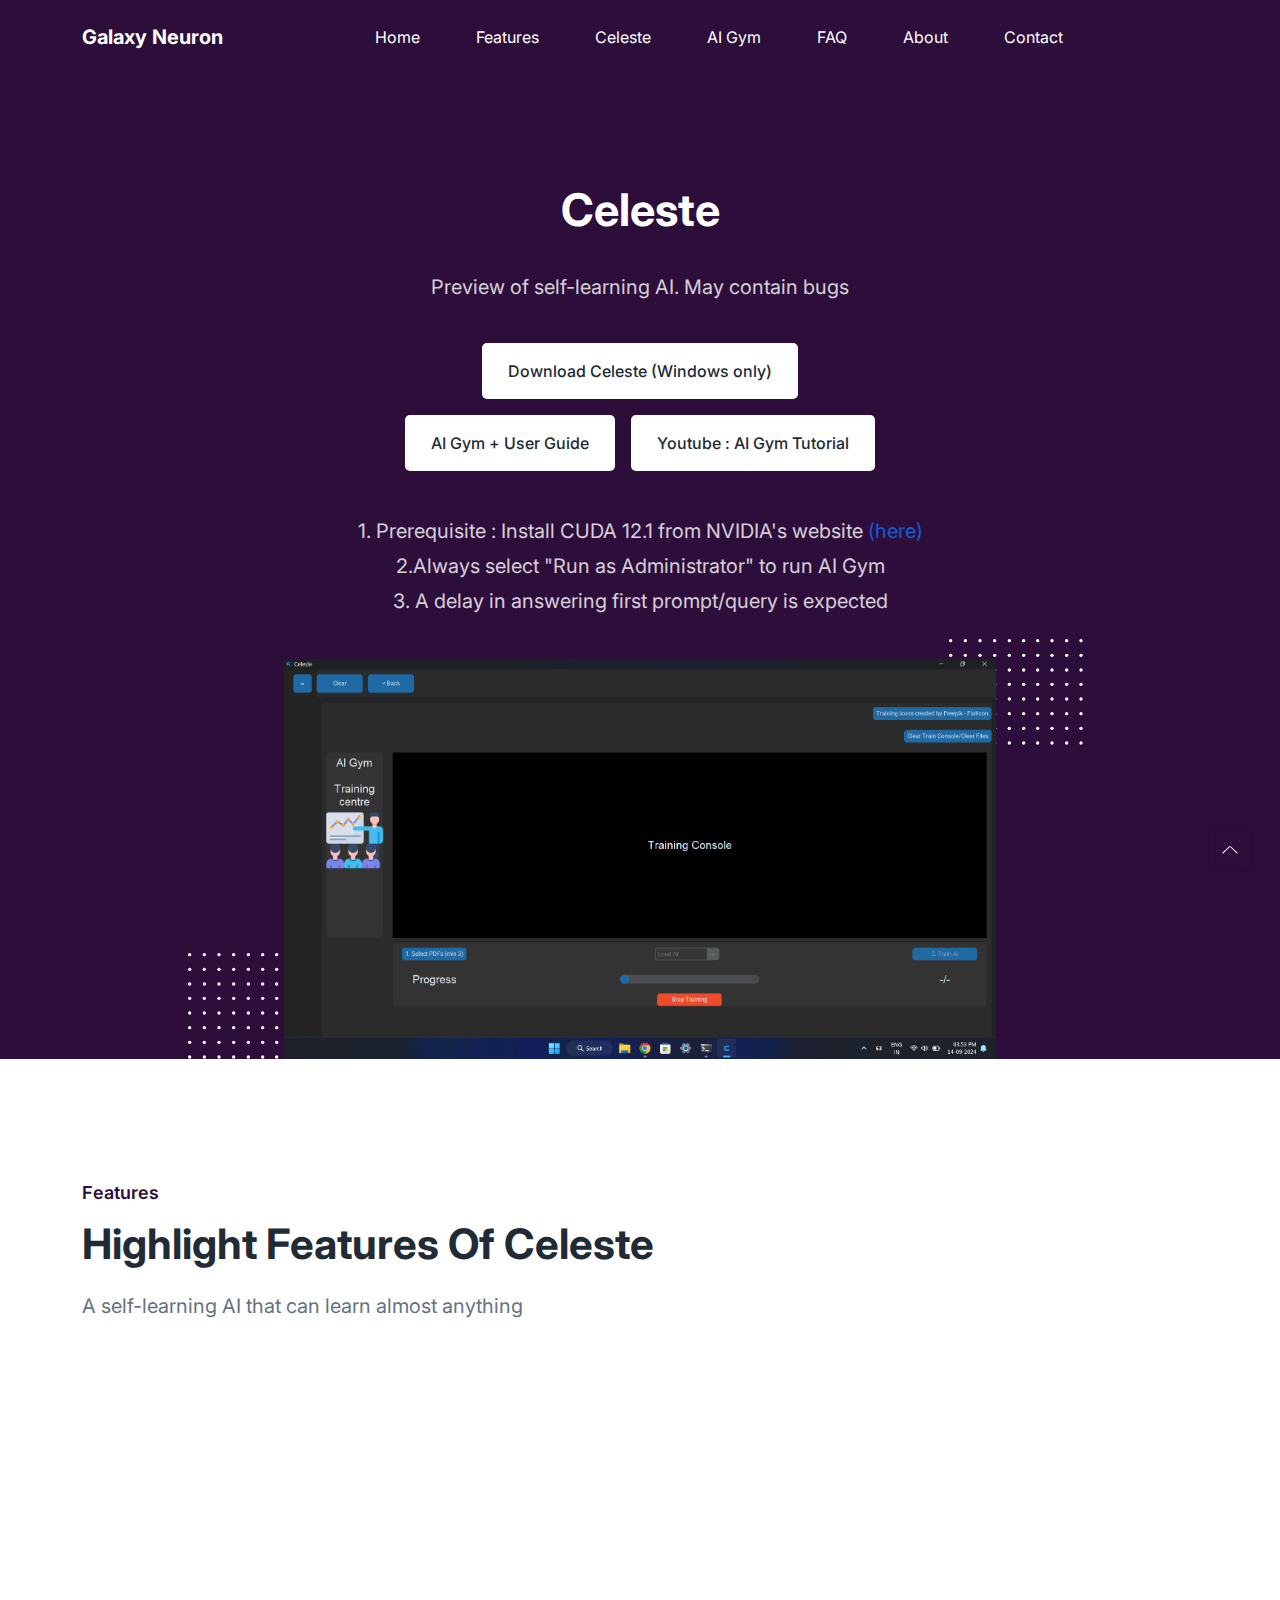
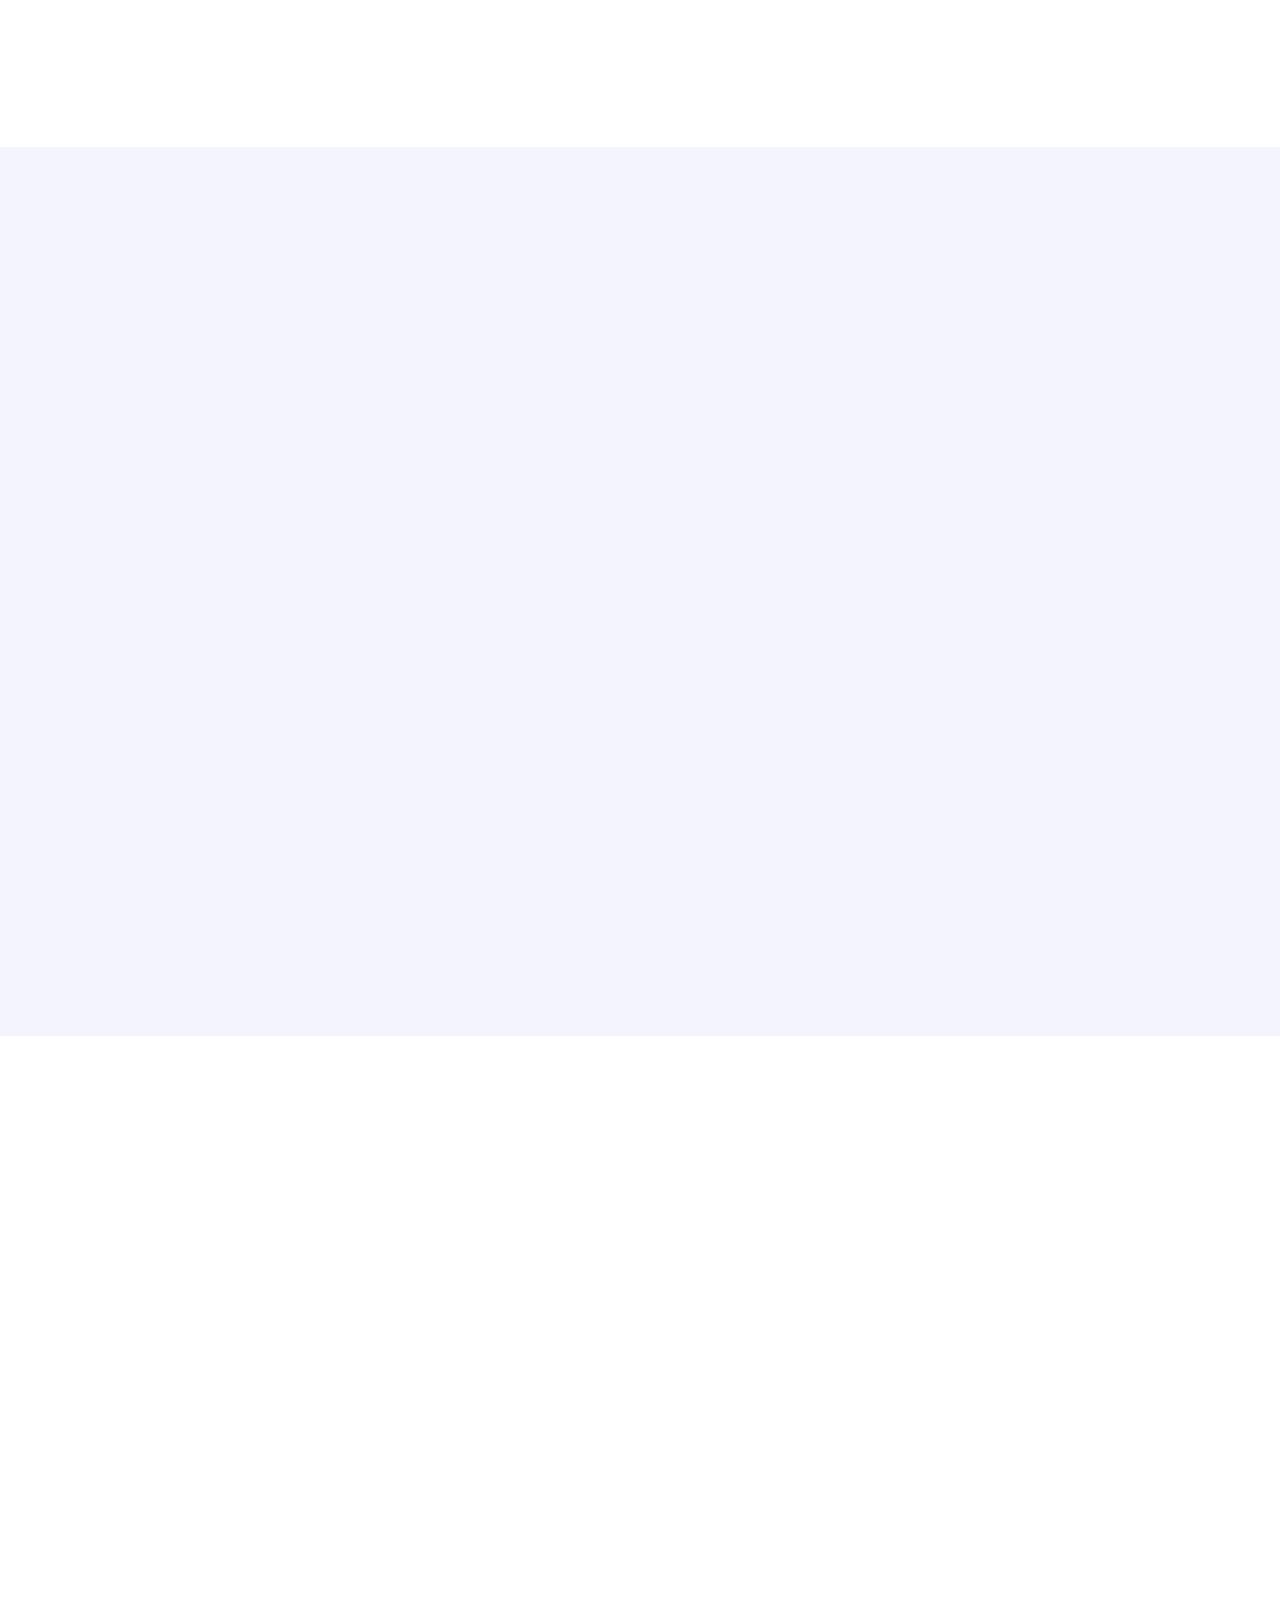
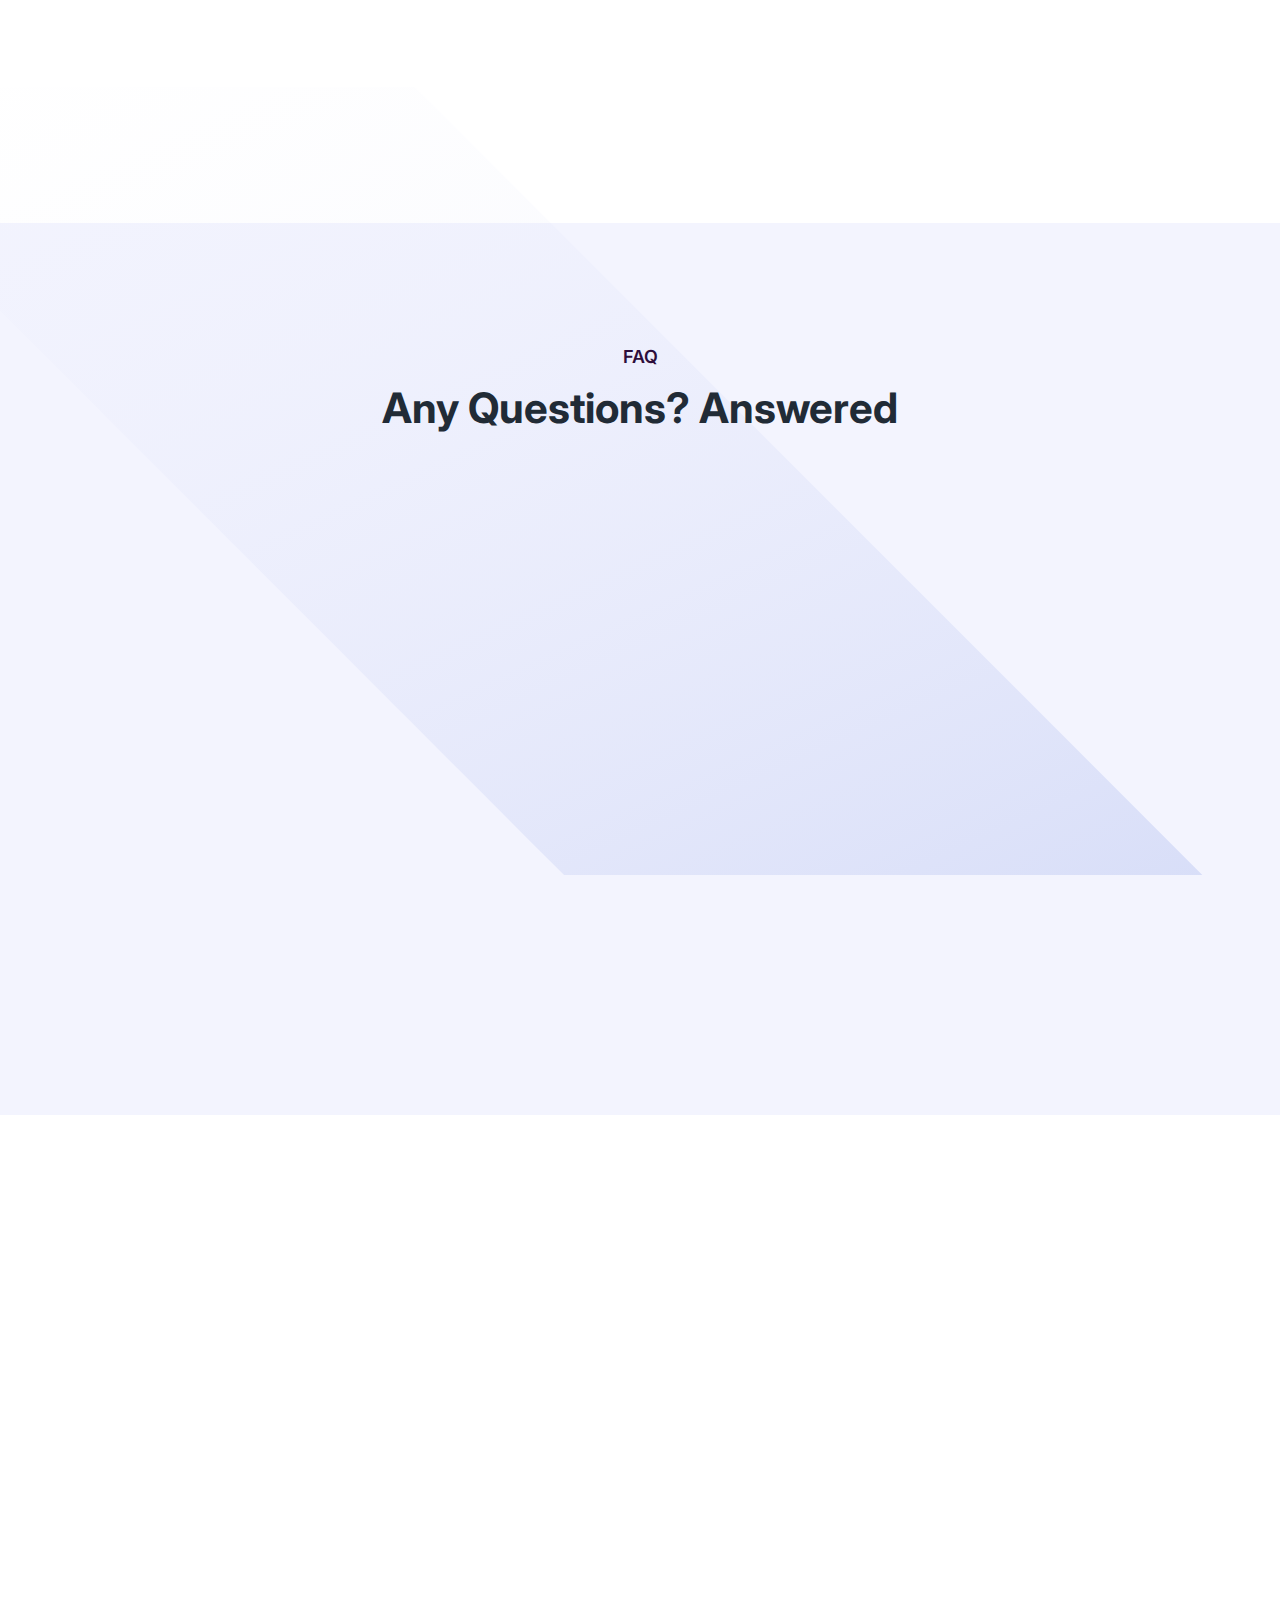
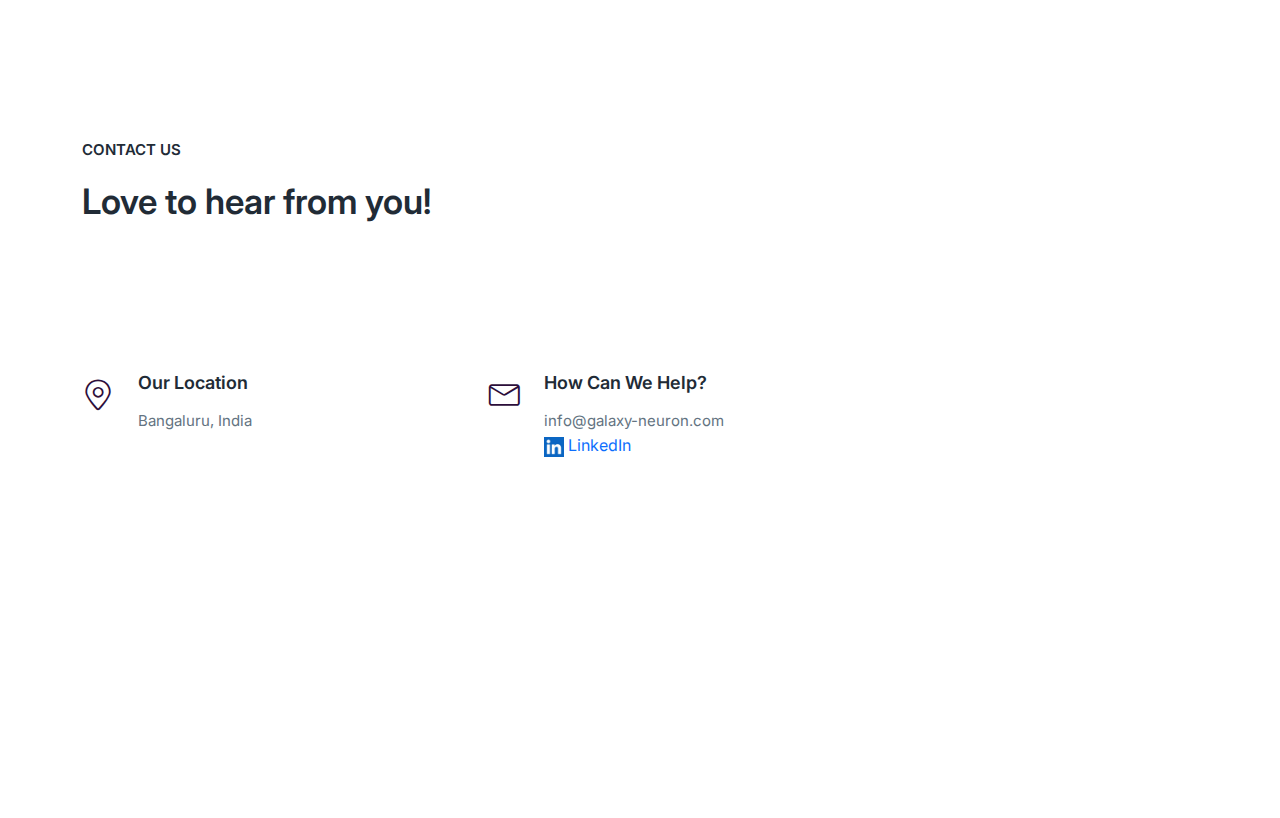
==== commit 555a3397: "minor changes" ====
--- a/index.html
+++ b/index.html
@@ -284,7 +284,7 @@
                   <a class="ud-main-btn ud-white-btn" href="https://youtu.be/2iVM8KkwYX0">Youtube : AI Gym Tutorial</a>
                 </li>
               </ul>
-              <p class="ud-hero-desc" ><br>1. Prerequisite : Install CUDA 12.1 from NVIDIA <a href="https://developer.nvidia.com/cuda-12-1-0-download-archive"> (download here) </a> <br> 2.Always select "Run as Administrator" to run AI Gym <br> 3. A delay in answering first prompt/query is expected</p>
+              <p class="ud-hero-desc" ><br>1. Prerequisite : Install CUDA 12.1 from NVIDIA's website <a href="https://developer.nvidia.com/cuda-12-1-0-download-archive"> (here) </a> <br> 2.Always select "Run as Administrator" to run AI Gym <br> 3. A delay in answering first prompt/query is expected</p>
             </div>
             <div
               class="ud-hero-brands-wrapper wow fadeInUp"
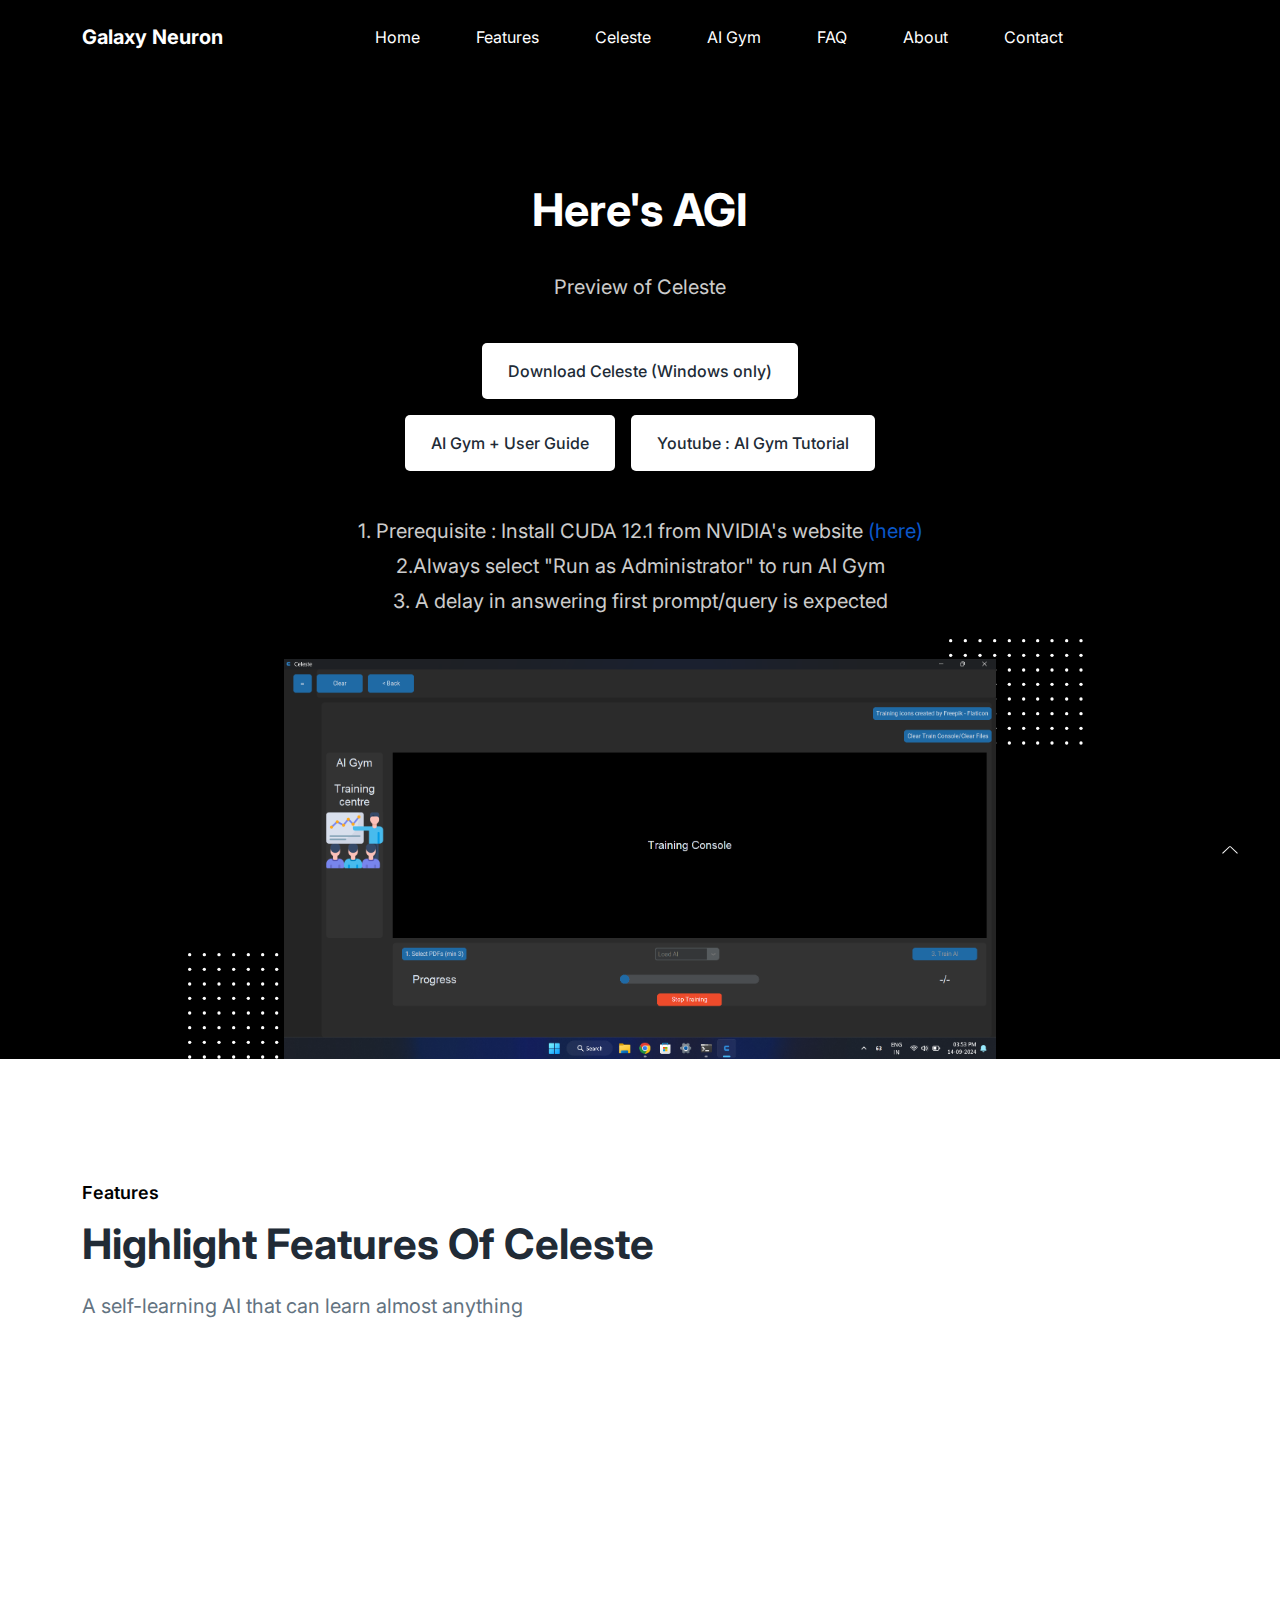
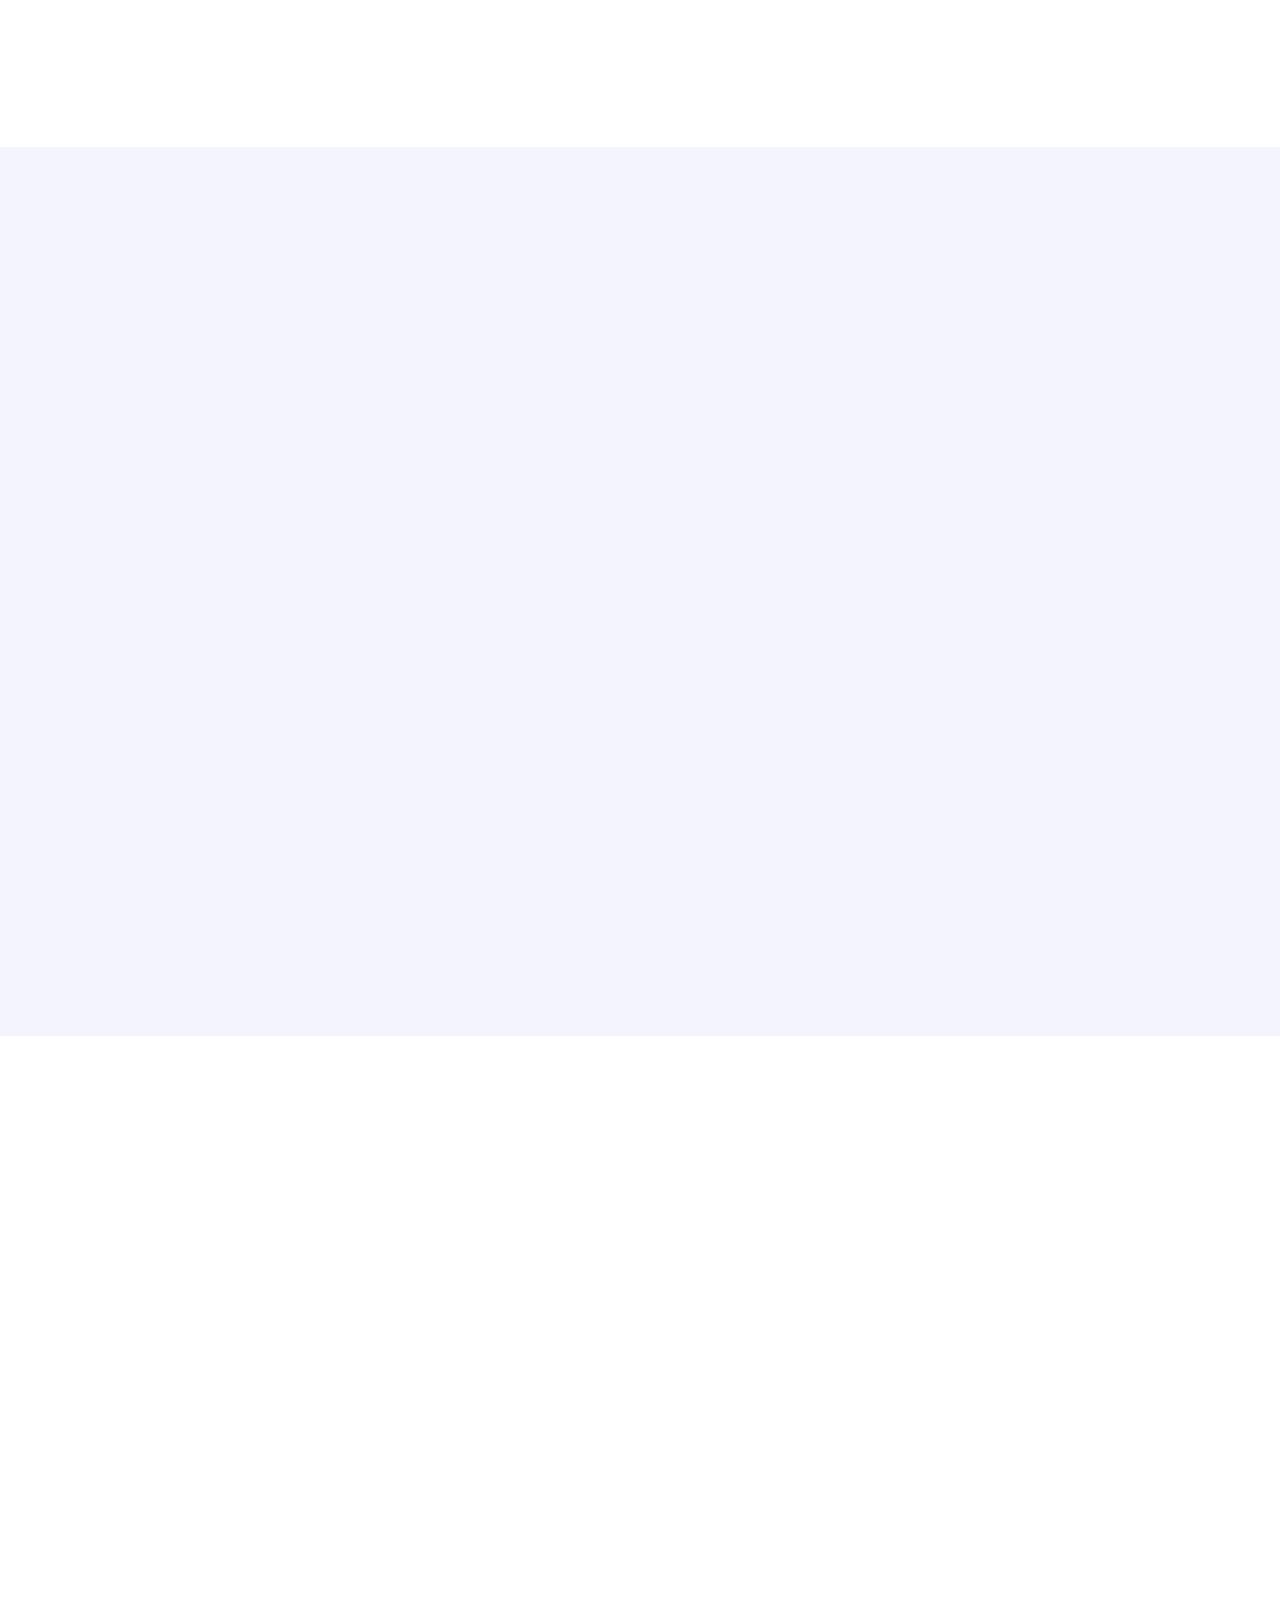
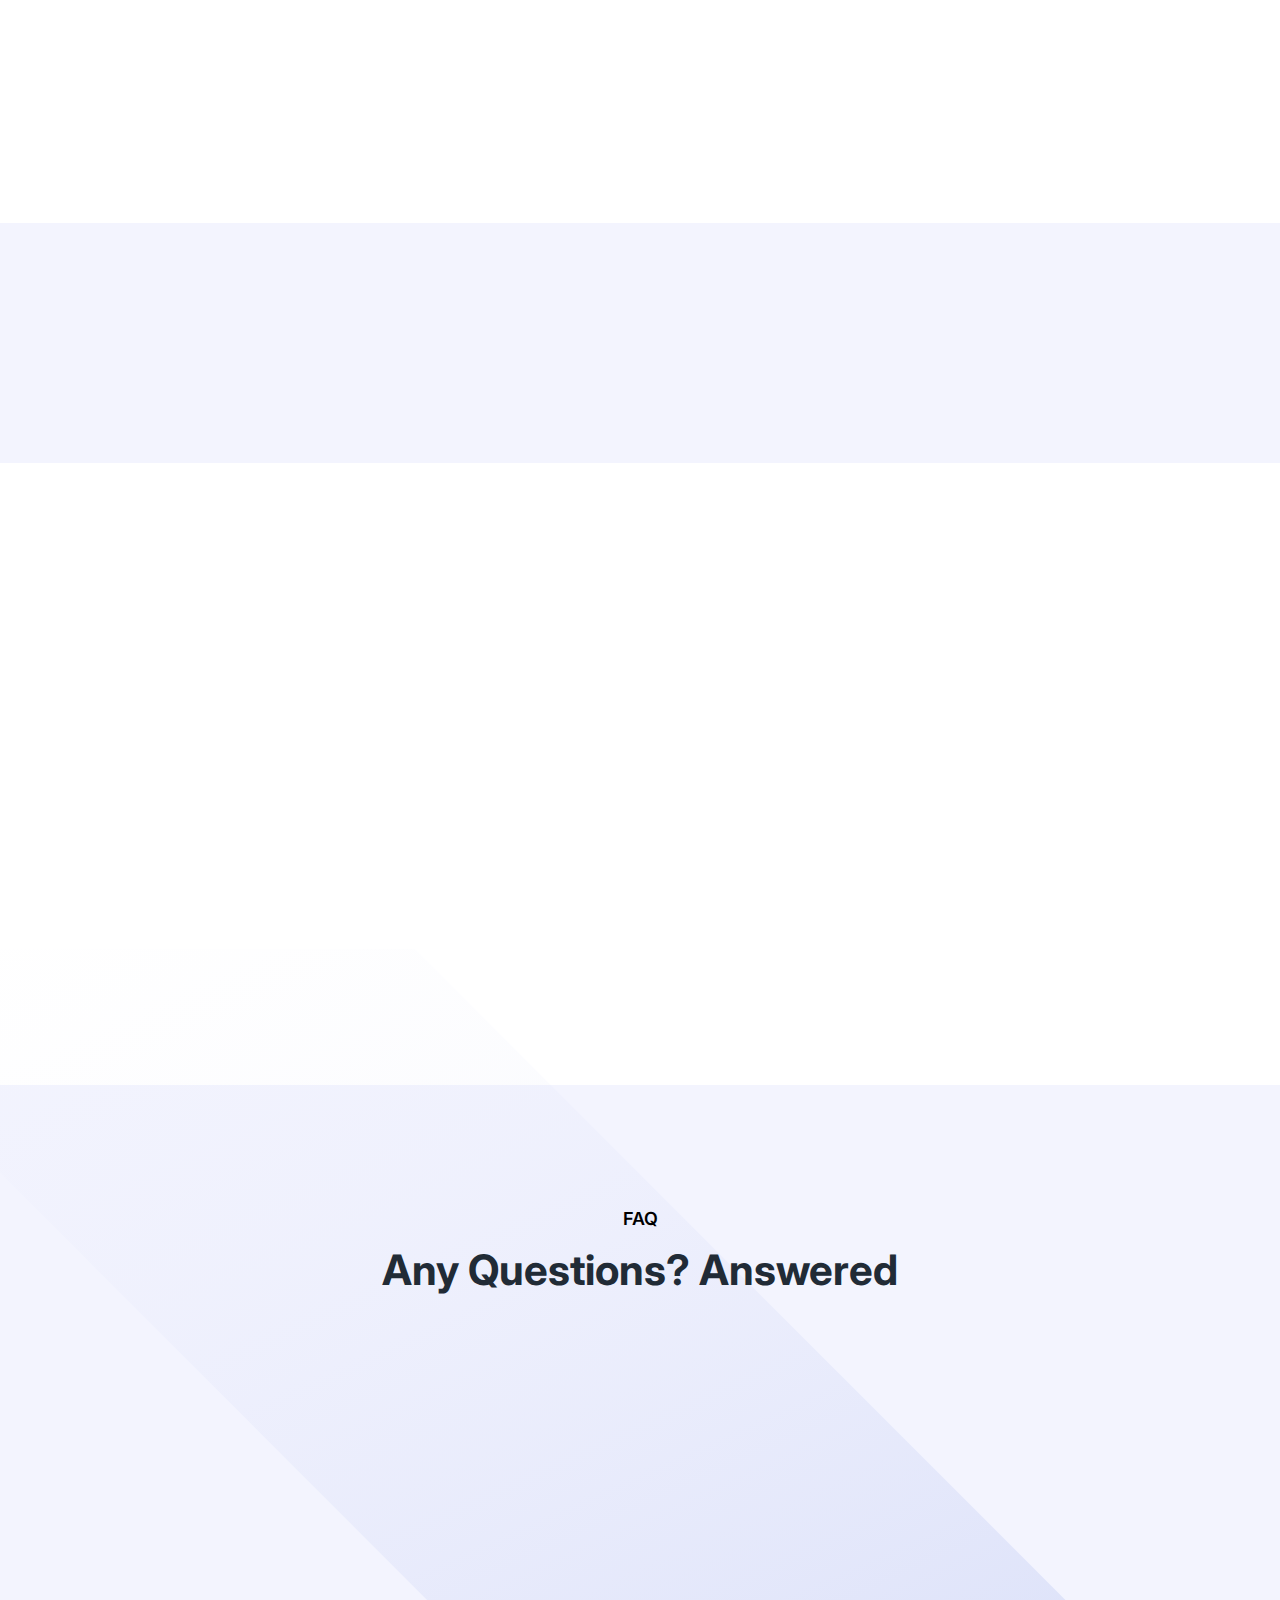
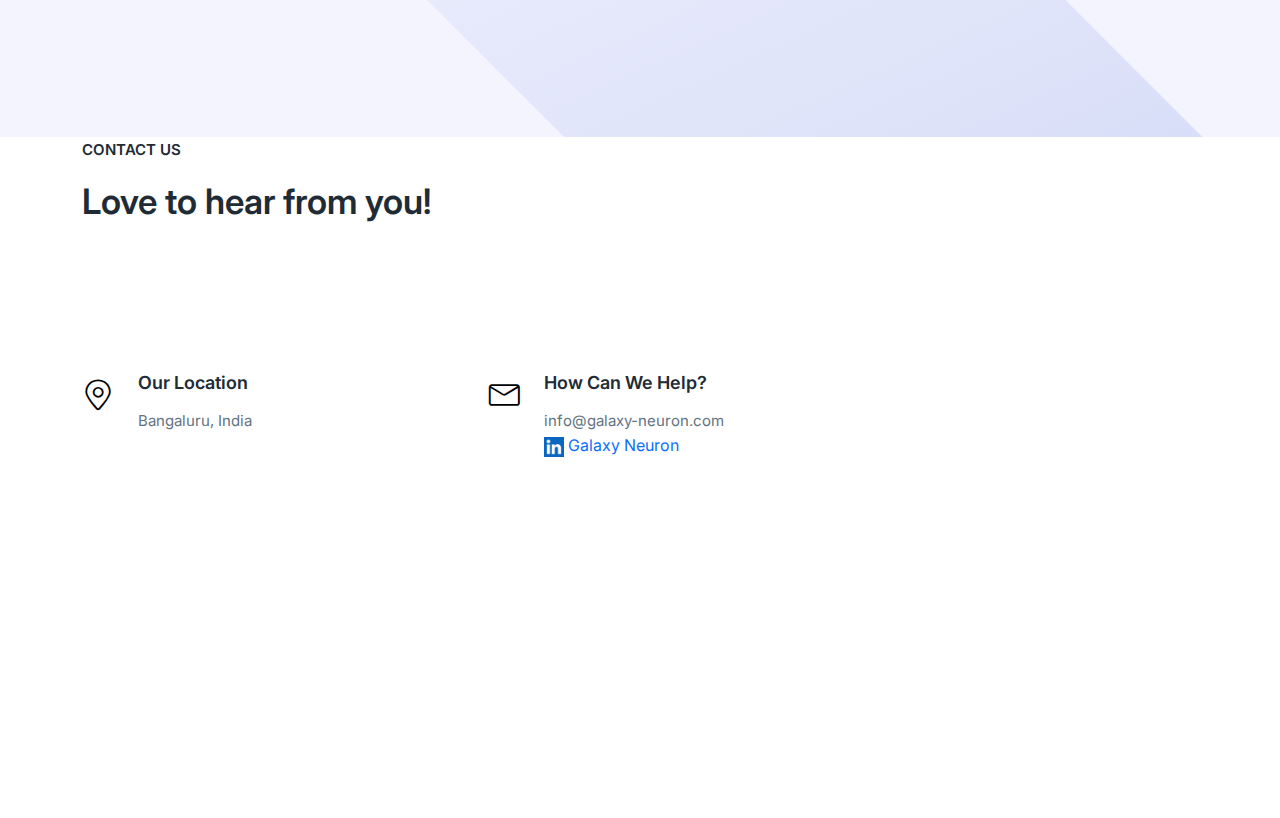
==== commit cf7d29b8: "Updated website" ====
--- a/index.html
+++ b/index.html
@@ -173,21 +173,10 @@
       <div class="modal-content">
           <span class="close">&times;</span>
           <h2>Terms and Conditions</h2>
-            <p>
-                We have open sources licenses to run our code
-            </p>
             <h3>Disclaimer</h3>
-            <p>1. Since this is a research preview, Celeste can hallucinate most of the time</p><br>
+            <p>1. Since this is a preview, Celeste can hallucinate</p><br>
             <p>2. Celeste can make mistakes</p><br>
             <p>3. May contain bugs</p><br>
-
-            <p>THE SOFTWARE IS PROVIDED *AS IS*, WITHOUT WARRANTY OF ANY KIND, EXPRESS OR
-              IMPLIED, INCLUDING BUT NOT LIMITED TO THE WARRANTIES OF MERCHANTABILITY,
-              FITNESS FOR A PARTICULAR PURPOSE AND NONINFRINGEMENT. IN NO EVENT SHALL THE
-              AUTHORS OR COPYRIGHT HOLDERS BE LIABLE FOR ANY CLAIM, DAMAGES OR OTHER
-              LIABILITY, WHETHER IN AN ACTION OF CONTRACT, TORT OR OTHERWISE, ARISING FROM,
-              OUT OF OR IN CONNECTION WITH THE SOFTWARE OR THE USE OR OTHER DEALINGS IN THE
-              SOFTWARE.</p>
 
           <h3>Terms of use and Use policy</h3>
 
@@ -267,10 +256,10 @@
           <div class="col-lg-12">
             <div class="ud-hero-content wow fadeInUp" data-wow-delay=".2s">
               <h1 class="ud-hero-title">
-                Celeste
+                Here's AGI
               </h1>
               <p class="ud-hero-desc">
-                Preview of self-learning AI. May contain bugs
+                Preview of Celeste
               </p>
             <ul class="ud-hero-buttons">
                 <li>
@@ -383,7 +372,7 @@
     </section>
     <!-- ====== Features End ====== -->
 
-    <!-- ====== About Start ====== -->
+    <!-- ====== Celeste Info Start ====== -->
     <section id="celeste" class="ud-about">
       <div class="container">
         <div class="ud-about-wrapper wow fadeInUp" data-wow-delay=".2s">
@@ -412,9 +401,9 @@
       </div>
     </section>
 
-    <!-- ====== About End ====== -->
-
-    <!-- ====== Some Applications Start ====== -->
+    <!-- ====== Celeste Info End ====== -->
+
+    <!-- ====== AI Gym Start ====== -->
 <section id="aigym" class="ud-features">
       <div class="container">
         <div class="ud-about-wrapper wow fadeInUp" data-wow-delay=".2s">
@@ -567,6 +556,29 @@
       </div>
     </section> -->
     <!-- ====== Pricing End ====== -->
+
+    <section id="about" class="ud-about"></section>
+      <div class="container">
+        <div class="ud-about-wrapper wow fadeInUp" data-wow-delay=".2s">
+          <div class="ud-about-content-wrapper">
+            <div class="ud-about-content">
+              <span class="tag">About Us</span>
+              <p> Deepak Honakeri being the creator of AGI is passionate about harnessing the power of AGI to revolutionize and improve lives of people. 
+                His dedication to develop AGI solutions are both innovative and practical. 
+                He strives to create intelligent systems that can learn, adapt, and make decisions, all while maintaining the highest ethical standards. 
+                With a commitment to excellence and a forward-thinking approach, Deepak is at the forefront of the AGI revolution <br><br>
+
+                 <a href="https://www.linkedin.com/in/deepak-k-honakeri/"><img src="./assets/images/linkedin.jpeg" height="20" width="20"> Deepak Honakeri </a>
+              </p>
+            </div>
+          </div>
+          <div class="ud-about-image">
+            <img src="assets/images/about/about-image.svg" alt="about-image" />
+          </div>
+        </div>
+      </div>
+    </section>    
+
 
     <!-- ====== FAQ Start ====== -->
     <section id="faq" class="ud-faq">
@@ -725,368 +737,8 @@
     </section>
     <!-- ====== FAQ End ====== -->
 
-    <section id="about" class="ud-about"></section>
-      <div class="container">
-        <div class="ud-about-wrapper wow fadeInUp" data-wow-delay=".2s">
-          <div class="ud-about-content-wrapper">
-            <div class="ud-about-content">
-              <span class="tag">About Us</span>
-              <p>At Galaxy Neuron, we are passionate about harnessing the power of artificial intelligence to revolutionize and improve lives of people. 
-                Our team of experts is dedicated to developing cutting-edge AI solutions that are both innovative and practical. 
-                We strive to create intelligent systems that can learn, adapt, and make decisions, all while maintaining the highest ethical standards. 
-                With a commitment to excellence and a forward-thinking approach, AI Innovate is at the forefront of the AI revolution
-              </p>
-            </div>
-          </div>
-          <div class="ud-about-image">
-            <img src="assets/images/about/about-image.svg" alt="about-image" />
-          </div>
-        </div>
-      </div>
-    </section>    
-
-    <!-- ====== Testimonials Start ====== -->
-<!--     <section id="testimonials" class="ud-testimonials">
-      <div class="container">
-        <div class="row">
-          <div class="col-lg-12">
-            <div class="ud-section-title mx-auto text-center">
-              <span>Testimonials</span>
-              <h2>What our Customers Says</h2>
-              <p>
-                There are many variations of passages of Lorem Ipsum available
-                but the majority have suffered alteration in some form.
-              </p>
-            </div>
-          </div>
-        </div>
-
-        <div class="row">
-          <div class="col-lg-4 col-md-6">
-            <div
-              class="ud-single-testimonial wow fadeInUp"
-              data-wow-delay=".1s"
-            >
-              <div class="ud-testimonial-ratings">
-                <i class="lni lni-star-filled"></i>
-                <i class="lni lni-star-filled"></i>
-                <i class="lni lni-star-filled"></i>
-                <i class="lni lni-star-filled"></i>
-                <i class="lni lni-star-filled"></i>
-              </div>
-              <div class="ud-testimonial-content">
-                <p>
-                  “Our members are so impressed. It's intuitive. It's clean.
-                  It's distraction free. If you're building a community.
-                </p>
-              </div>
-              <div class="ud-testimonial-info">
-                <div class="ud-testimonial-image">
-                  <img
-                    src="assets/images/testimonials/author-01.png"
-                    alt="author"
-                  />
-                </div>
-                <div class="ud-testimonial-meta">
-                  <h4>Sabo Masties</h4>
-                  <p>Founder @UIdeck</p>
-                </div>
-              </div>
-            </div>
-          </div>
-          <div class="col-lg-4 col-md-6">
-            <div
-              class="ud-single-testimonial wow fadeInUp"
-              data-wow-delay=".15s"
-            >
-              <div class="ud-testimonial-ratings">
-                <i class="lni lni-star-filled"></i>
-                <i class="lni lni-star-filled"></i>
-                <i class="lni lni-star-filled"></i>
-                <i class="lni lni-star-filled"></i>
-                <i class="lni lni-star-filled"></i>
-              </div>
-              <div class="ud-testimonial-content">
-                <p>
-                  “Our members are so impressed. It's intuitive. It's clean.
-                  It's distraction free. If you're building a community.
-                </p>
-              </div>
-              <div class="ud-testimonial-info">
-                <div class="ud-testimonial-image">
-                  <img
-                    src="assets/images/testimonials/author-02.png"
-                    alt="author"
-                  />
-                </div>
-                <div class="ud-testimonial-meta">
-                  <h4>Margin Gesmu</h4>
-                  <p>Founder @Lineicons</p>
-                </div>
-              </div>
-            </div>
-          </div>
-          <div class="col-lg-4 col-md-6">
-            <div
-              class="ud-single-testimonial wow fadeInUp"
-              data-wow-delay=".2s"
-            >
-              <div class="ud-testimonial-ratings">
-                <i class="lni lni-star-filled"></i>
-                <i class="lni lni-star-filled"></i>
-                <i class="lni lni-star-filled"></i>
-                <i class="lni lni-star-filled"></i>
-                <i class="lni lni-star-filled"></i>
-              </div>
-              <div class="ud-testimonial-content">
-                <p>
-                  “Our members are so impressed. It's intuitive. It's clean.
-                  It's distraction free. If you're building a community.
-                </p>
-              </div>
-              <div class="ud-testimonial-info">
-                <div class="ud-testimonial-image">
-                  <img
-                    src="assets/images/testimonials/author-03.png"
-                    alt="author"
-                  />
-                </div>
-                <div class="ud-testimonial-meta">
-                  <h4>William Smith</h4>
-                  <p>Founder @GrayGrids</p>
-                </div>
-              </div>
-            </div>
-          </div>
-        </div>
-        <div class="row">
-          <div class="col-lg-12">
-            <div class="ud-brands wow fadeInUp" data-wow-delay=".2s">
-              <div class="ud-title">
-                <h6>Trusted and Used by</h6>
-              </div>
-              <div class="ud-brands-logo">
-                <div class="ud-single-logo">
-                  <img src="assets/images/brands/ayroui.svg" alt="ayroui" />
-                </div>
-                <div class="ud-single-logo">
-                  <img src="assets/images/brands/uideck.svg" alt="uideck" />
-                </div>
-                <div class="ud-single-logo">
-                  <img
-                    src="assets/images/brands/graygrids.svg"
-                    alt="graygrids"
-                  />
-                </div>
-                <div class="ud-single-logo">
-                  <img
-                    src="assets/images/brands/lineicons.svg"
-                    alt="lineicons"
-                  />
-                </div>
-                <div class="ud-single-logo">
-                  <img
-                    src="assets/images/brands/ecommerce-html.svg"
-                    alt="ecommerce-html"
-                  />
-                </div>
-              </div>
-            </div>
-          </div>
-        </div>
-      </div>
-    </section> -->
-    <!-- ====== Testimonials End ====== -->
-
-    <!-- ====== Team Start ====== -->
-    <!-- <section id="team" class="ud-team">
-      <div class="container">
-        <div class="row">
-          <div class="col-lg-12">
-            <div class="ud-section-title mx-auto text-center">
-              <span>Our Team</span>
-              <h2>Meet The Team</h2>
-              <p>
-                There are many variations of passages of Lorem Ipsum available
-                but the majority have suffered alteration in some form.
-              </p>
-            </div>
-          </div>
-        </div> -->
-
-        <!-- <div class="row"> -->
-<!--           <div class="col-xl-3 col-lg-3 col-sm-6">
-            <div class="ud-single-team wow fadeInUp" data-wow-delay=".1s">
-              <div class="ud-team-image-wrapper">
-                <div class="ud-team-image">
-                  <img src="assets/images/team/team-01.png" alt="team" />
-                </div>
-
-                <img
-                  src="assets/images/team/dotted-shape.svg"
-                  alt="shape"
-                  class="shape shape-1"
-                />
-                <img
-                  src="assets/images/team/shape-2.svg"
-                  alt="shape"
-                  class="shape shape-2"
-                />
-              </div>
-              <div class="ud-team-info">
-                <h5>Deepak Honakeri</h5>
-                <h6>Deep Learning Engineer</h6>
-              </div>
-              <ul class="ud-team-socials">
-                <li>
-                  <a href="https://x.com/_deepakvik">
-                    <i class="lni lni-twitter-filled"></i>
-                  </a>
-                </li>
-                <li>
-                  <a href="http://linkedin.com/in/deepak-k-honakeri/">
-                    <i class="lni lni-linkedin-original"></i>
-                  </a>
-                </li>
-                <li>
-                  <a href="https://twitter.com/MusharofChy">
-                    <i class="lni lni-instagram-filled"></i>
-                  </a>
-                </li>
-              </ul>
-            </div>
-          </div> -->
-          <!-- <div class="col-xl-3 col-lg-3 col-sm-6">
-            <div class="ud-single-team wow fadeInUp" data-wow-delay=".15s">
-              <div class="ud-team-image-wrapper">
-                
-
-                <img
-                  src="assets/images/team/dotted-shape.svg"
-                  alt="shape"
-                  class="shape shape-1"
-                />
-                <div class="ud-team-image">
-                  <img src="assets/images/team/deepak.jpg" width="5" height="155" alt="team" />
-                </div>
-                <img
-                  src="assets/images/team/shape-2.svg"
-                  alt="shape"
-                  class="shape shape-2"
-                />
-              </div>
-              <div class="ud-team-info">
-                <h5>Deepak Honakeri</h5>
-                <h6>Deep Learning Engineer</h6>
-              </div>
-              <ul class="ud-team-socials">
-                <li>
-                  <a href="https://twitter.com/MusharofChy">
-                    <i class="lni lni-facebook-filled"></i>
-                  </a>
-                </li>
-                <li>
-                  <a href="http://linkedin.com/in/deepak-k-honakeri/">
-                    <i class="lni lni-linkedin-original"></i>
-                  </a>
-                </li>
-                <li>
-                  <a href="https://twitter.com/MusharofChy">
-                    <i class="lni lni-instagram-filled"></i>
-                  </a>
-                </li>
-              </ul>
-            </div>
-          </div> -->
-<!--           <div class="col-xl-3 col-lg-3 col-sm-6">
-            <div class="ud-single-team wow fadeInUp" data-wow-delay=".2s">
-              <div class="ud-team-image-wrapper">
-                <div class="ud-team-image">
-                  <img src="assets/images/team/team-03.png" alt="team" />
-                </div>
-
-                <img
-                  src="assets/images/team/dotted-shape.svg"
-                  alt="shape"
-                  class="shape shape-1"
-                />
-                <img
-                  src="assets/images/team/shape-2.svg"
-                  alt="shape"
-                  class="shape shape-2"
-                />
-              </div>
-              <div class="ud-team-info">
-                <h5>Andrieo Gloree</h5>
-                <h6>App Developer</h6>
-              </div>
-              <ul class="ud-team-socials">
-                <li>
-                  <a href="https://twitter.com/MusharofChy">
-                    <i class="lni lni-facebook-filled"></i>
-                  </a>
-                </li>
-                <li>
-                  <a href="https://twitter.com/MusharofChy">
-                    <i class="lni lni-twitter-filled"></i>
-                  </a>
-                </li>
-                <li>
-                  <a href="https://twitter.com/MusharofChy">
-                    <i class="lni lni-instagram-filled"></i>
-                  </a>
-                </li>
-              </ul>
-            </div>
-          </div> -->
-<!--           <div class="col-xl-3 col-lg-3 col-sm-6">
-            <div class="ud-single-team wow fadeInUp" data-wow-delay=".25s">
-              <div class="ud-team-image-wrapper">
-                <div class="ud-team-image">
-                  <img src="assets/images/team/team-04.png" alt="team" />
-                </div>
-
-                <img
-                  src="assets/images/team/dotted-shape.svg"
-                  alt="shape"
-                  class="shape shape-1"
-                />
-                <img
-                  src="assets/images/team/shape-2.svg"
-                  alt="shape"
-                  class="shape shape-2"
-                />
-              </div>
-              <div class="ud-team-info">
-                <h5>Jackie Sanders</h5>
-                <h6>Content Writer</h6>
-              </div>
-              <ul class="ud-team-socials">
-                <li>
-                  <a href="https://twitter.com/MusharofChy">
-                    <i class="lni lni-facebook-filled"></i>
-                  </a>
-                </li>
-                <li>
-                  <a href="https://twitter.com/MusharofChy">
-                    <i class="lni lni-twitter-filled"></i>
-                  </a>
-                </li>
-                <li>
-                  <a href="https://twitter.com/MusharofChy">
-                    <i class="lni lni-instagram-filled"></i>
-                  </a>
-                </li>
-              </ul>
-            </div>
-          </div> -->
-        <!-- </div>
-      </div>
-    </section> -->
-    <!-- ====== Team End ====== -->
-
-    <!-- ====== Contact Start ====== -->
-    <!-- <section id="contact" class="ud-contact"> -->
+
+
       <div id="contact" class="container">
         <div class="row align-items-center">
           <div class="col-xl-8 col-lg-7">
@@ -1115,7 +767,7 @@
                   <div class="ud-info-meta">
                     <h5>How Can We Help?</h5>
                     <p>info@galaxy-neuron.com</p>
-                    <a href="http://linkedin.com/company/galaxy-neuron/"><img src="./assets/images/linkedin.jpeg" height="20" width="20"> LinkedIn </a>
+                    <a href="http://linkedin.com/company/galaxy-neuron/"><img src="./assets/images/linkedin.jpeg" height="20" width="20"> Galaxy Neuron </a>
                   </div>
                 </div>
               </div>
@@ -1197,190 +849,10 @@
                 <p class="ud-widget-desc">
                   Equip everyone with self-learning AI
                 </p>
-<!--                 <ul class="ud-widget-socials">
-                  <li>
-                    <a href="https://twitter.com/MusharofChy">
-                      <i class="lni lni-facebook-filled"></i>
-                    </a>
-                  </li>
-                  <li>
-                    <a href="https://twitter.com/MusharofChy">
-                      <i class="lni lni-twitter-filled"></i>
-                    </a>
-                  </li>
-                  <li>
-                    <a href="https://twitter.com/MusharofChy">
-                      <i class="lni lni-instagram-filled"></i>
-                    </a>
-                  </li>
-                  <li>
-                    <a href="https://twitter.com/MusharofChy">
-                      <i class="lni lni-linkedin-original"></i>
-                    </a>
-                  </li>
-                </ul> -->
-              </div>
-            </div>
-
-            <!-- <div class="col-xl-2 col-lg-2 col-md-6 col-sm-6">
-              <div class="ud-widget">
-                <h5 class="ud-widget-title">About Us</h5>
-                <ul class="ud-widget-links">
-                  <li>
-                    <a href="javascript:void(0)">Home</a>
-                  </li>
-                  <li>
-                    <a href="javascript:void(0)">Features</a>
-                  </li>
-                  <li>
-                    <a href="javascript:void(0)">About</a>
-                  </li>
-                  <li>
-                    <a href="javascript:void(0)">Testimonial</a>
-                  </li>
-                </ul>
-              </div>
-            </div>
-            <div class="col-xl-2 col-lg-3 col-md-6 col-sm-6">
-              <div class="ud-widget">
-                <h5 class="ud-widget-title">Features</h5>
-                <ul class="ud-widget-links">
-                  <li>
-                    <a href="javascript:void(0)">How it works</a>
-                  </li>
-                  <li>
-                    <a href="javascript:void(0)">Privacy policy</a>
-                  </li>
-                  <li>
-                    <a href="javascript:void(0)">Terms of service</a>
-                  </li>
-                  <li>
-                    <a href="javascript:void(0)">Refund policy</a>
-                  </li>
-                </ul>
-              </div>
-            </div> -->
-<!--             <div class="col-xl-2 col-lg-3 col-md-6 col-sm-6">
-              <div class="ud-widget">
-                <h5 class="ud-widget-title">Our Products</h5>
-                <ul class="ud-widget-links">
-                  <li>
-                    <a
-                      href="https://lineicons.com/"
-                      rel="nofollow noopner"
-                      target="_blank"
-                      >Lineicons
-                    </a>
-                  </li>
-                  <li>
-                    <a
-                      href="https://ecommercehtml.com/"
-                      rel="nofollow noopner"
-                      target="_blank"
-                      >Ecommerce HTML</a
-                    >
-                  </li>
-                  <li>
-                    <a
-                      href="https://ayroui.com/"
-                      rel="nofollow noopner"
-                      target="_blank"
-                      >Ayro UI</a
-                    >
-                  </li>
-                  <li>
-                    <a
-                      href="https://graygrids.com/"
-                      rel="nofollow noopner"
-                      target="_blank"
-                      >Plain Admin</a
-                    >
-                  </li>
-                </ul>
-              </div>
-            </div> -->
-<!--             <div class="col-xl-3 col-lg-6 col-md-8 col-sm-10">
-              <div class="ud-widget">
-                <h5 class="ud-widget-title">Partners</h5>
-                <ul class="ud-widget-brands">
-                  <li>
-                    <a
-                      href="https://ayroui.com/"
-                      rel="nofollow noopner"
-                      target="_blank"
-                    >
-                      <img
-                        src="assets/images/footer/brands/ayroui.svg"
-                        alt="ayroui"
-                      />
-                    </a>
-                  </li>
-                  <li>
-                    <a
-                      href="https://ecommercehtml.com/"
-                      rel="nofollow noopner"
-                      target="_blank"
-                    >
-                      <img
-                        src="assets/images/footer/brands/ecommerce-html.svg"
-                        alt="ecommerce-html"
-                      />
-                    </a>
-                  </li>
-                  <li>
-                    <a
-                      href="https://graygrids.com/"
-                      rel="nofollow noopner"
-                      target="_blank"
-                    >
-                      <img
-                        src="assets/images/footer/brands/graygrids.svg"
-                        alt="graygrids"
-                      />
-                    </a>
-                  </li>
-                  <li>
-                    <a
-                      href="https://lineicons.com/"
-                      rel="nofollow noopner"
-                      target="_blank"
-                    >
-                      <img
-                        src="assets/images/footer/brands/lineicons.svg"
-                        alt="lineicons"
-                      />
-                    </a>
-                  </li>
-                  <li>
-                    <a
-                      href="https://uideck.com/"
-                      rel="nofollow noopner"
-                      target="_blank"
-                    >
-                      <img
-                        src="assets/images/footer/brands/uideck.svg"
-                        alt="uideck"
-                      />
-                    </a>
-                  </li>
-                  <li>
-                    <a
-                      href="https://tailwindtemplates.co/"
-                      rel="nofollow noopner"
-                      target="_blank"
-                    >
-                      <img
-                        src="assets/images/footer/brands/tailwindtemplates.svg"
-                        alt="tailwindtemplates"
-                      />
-                    </a>
-                  </li>
-                </ul>
-              </div>
-            </div>
-          </div>
-        </div>
-      </div> -->
+              </div>
+            </div>
+
+
       <div class="ud-footer-bottom">
         <div class="container">
           <div class="row">
--- a/assets/css/ud-styles.css
+++ b/assets/css/ud-styles.css
@@ -6,7 +6,7 @@
   --font: "Inter", sans-serif;
   --body-color: #637381;
   --heading-color: #212b36;
-  --primary-color: #2D0E3B;
+  --primary-color: #000000;
   --white: #ffffff;
 }
 
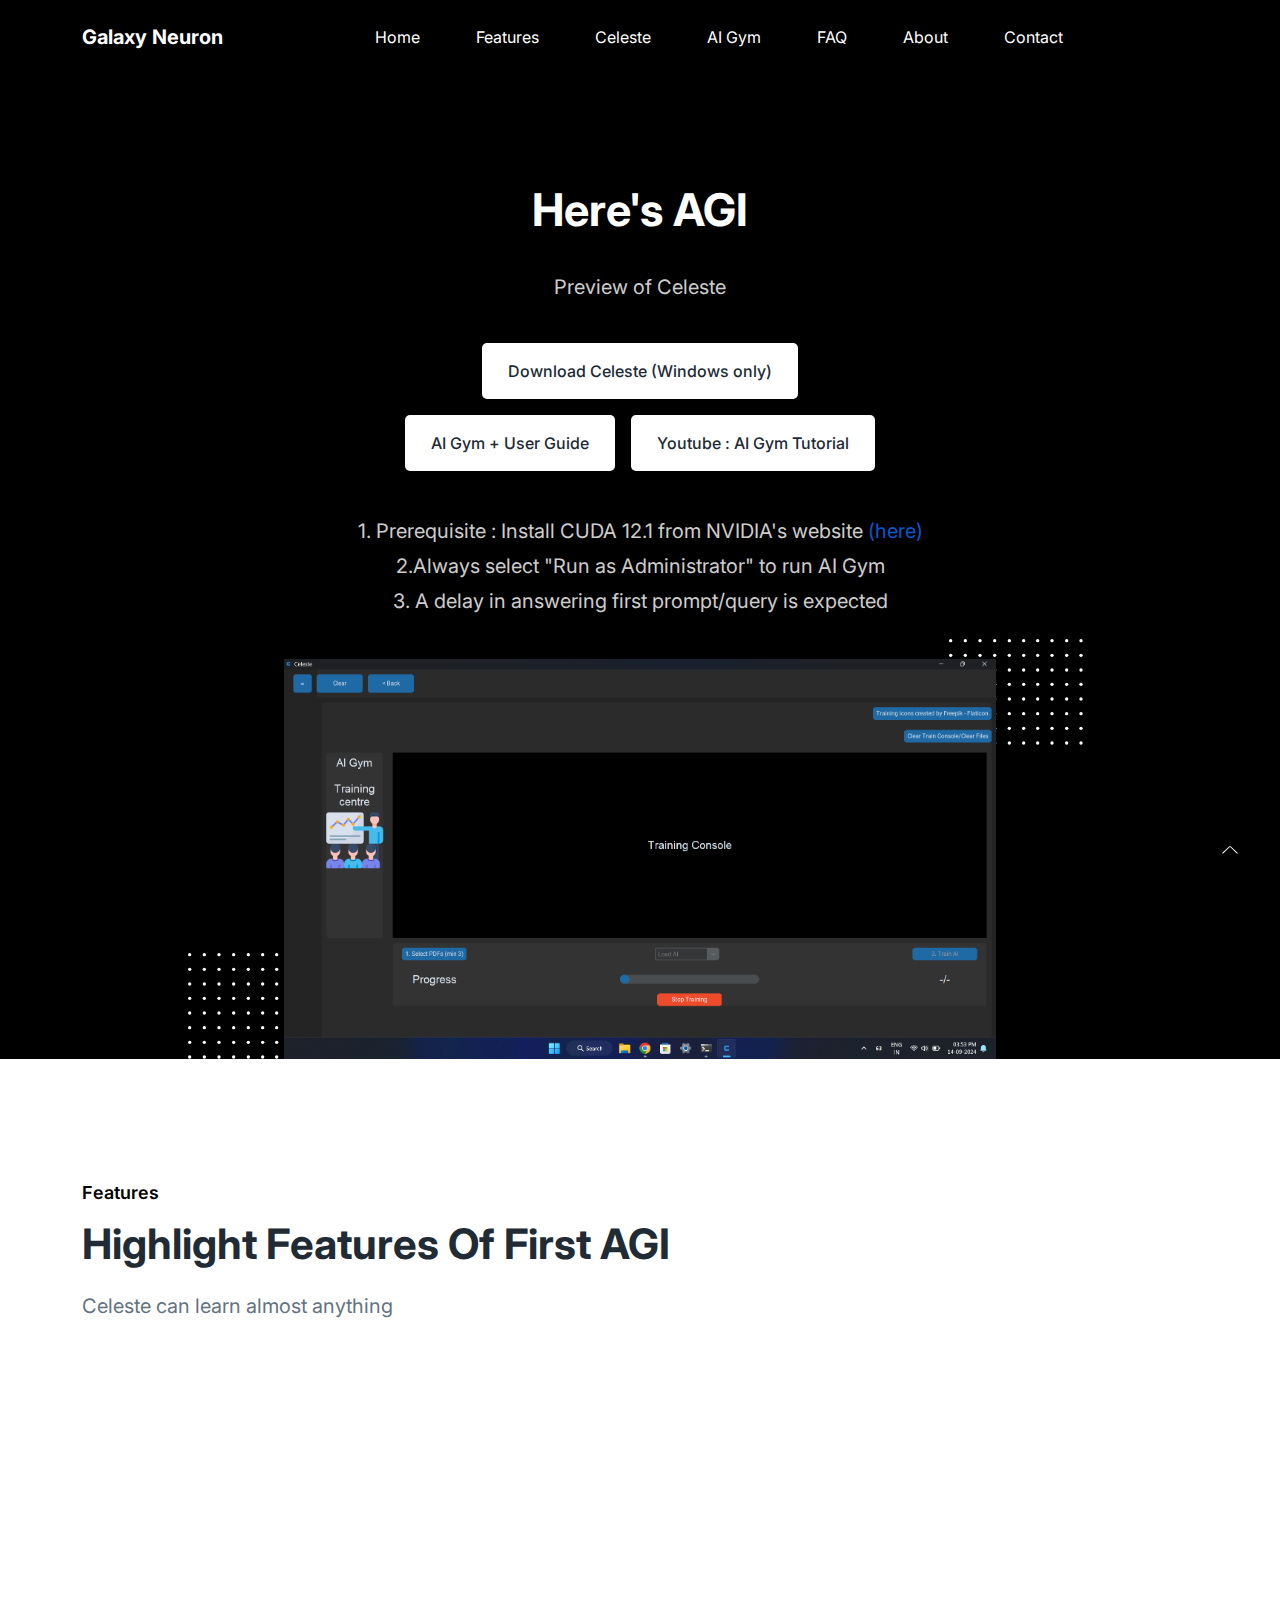
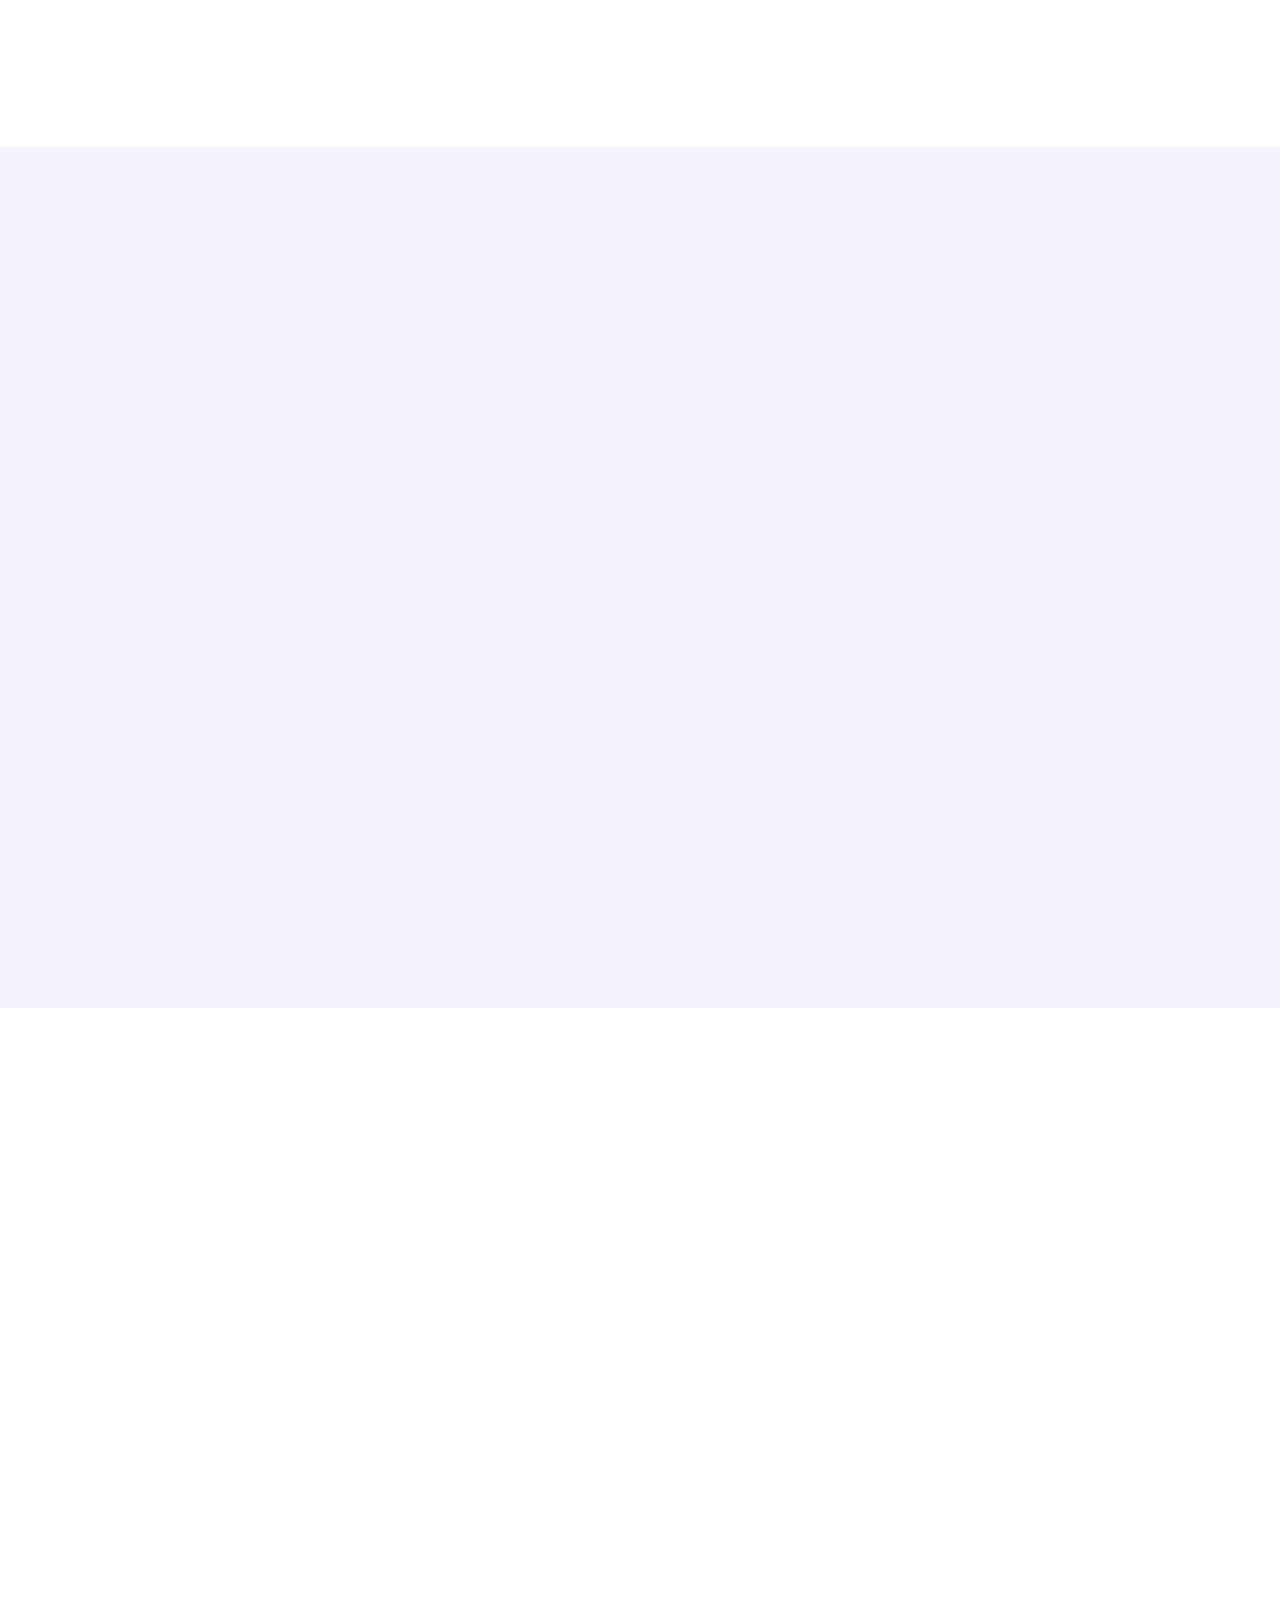
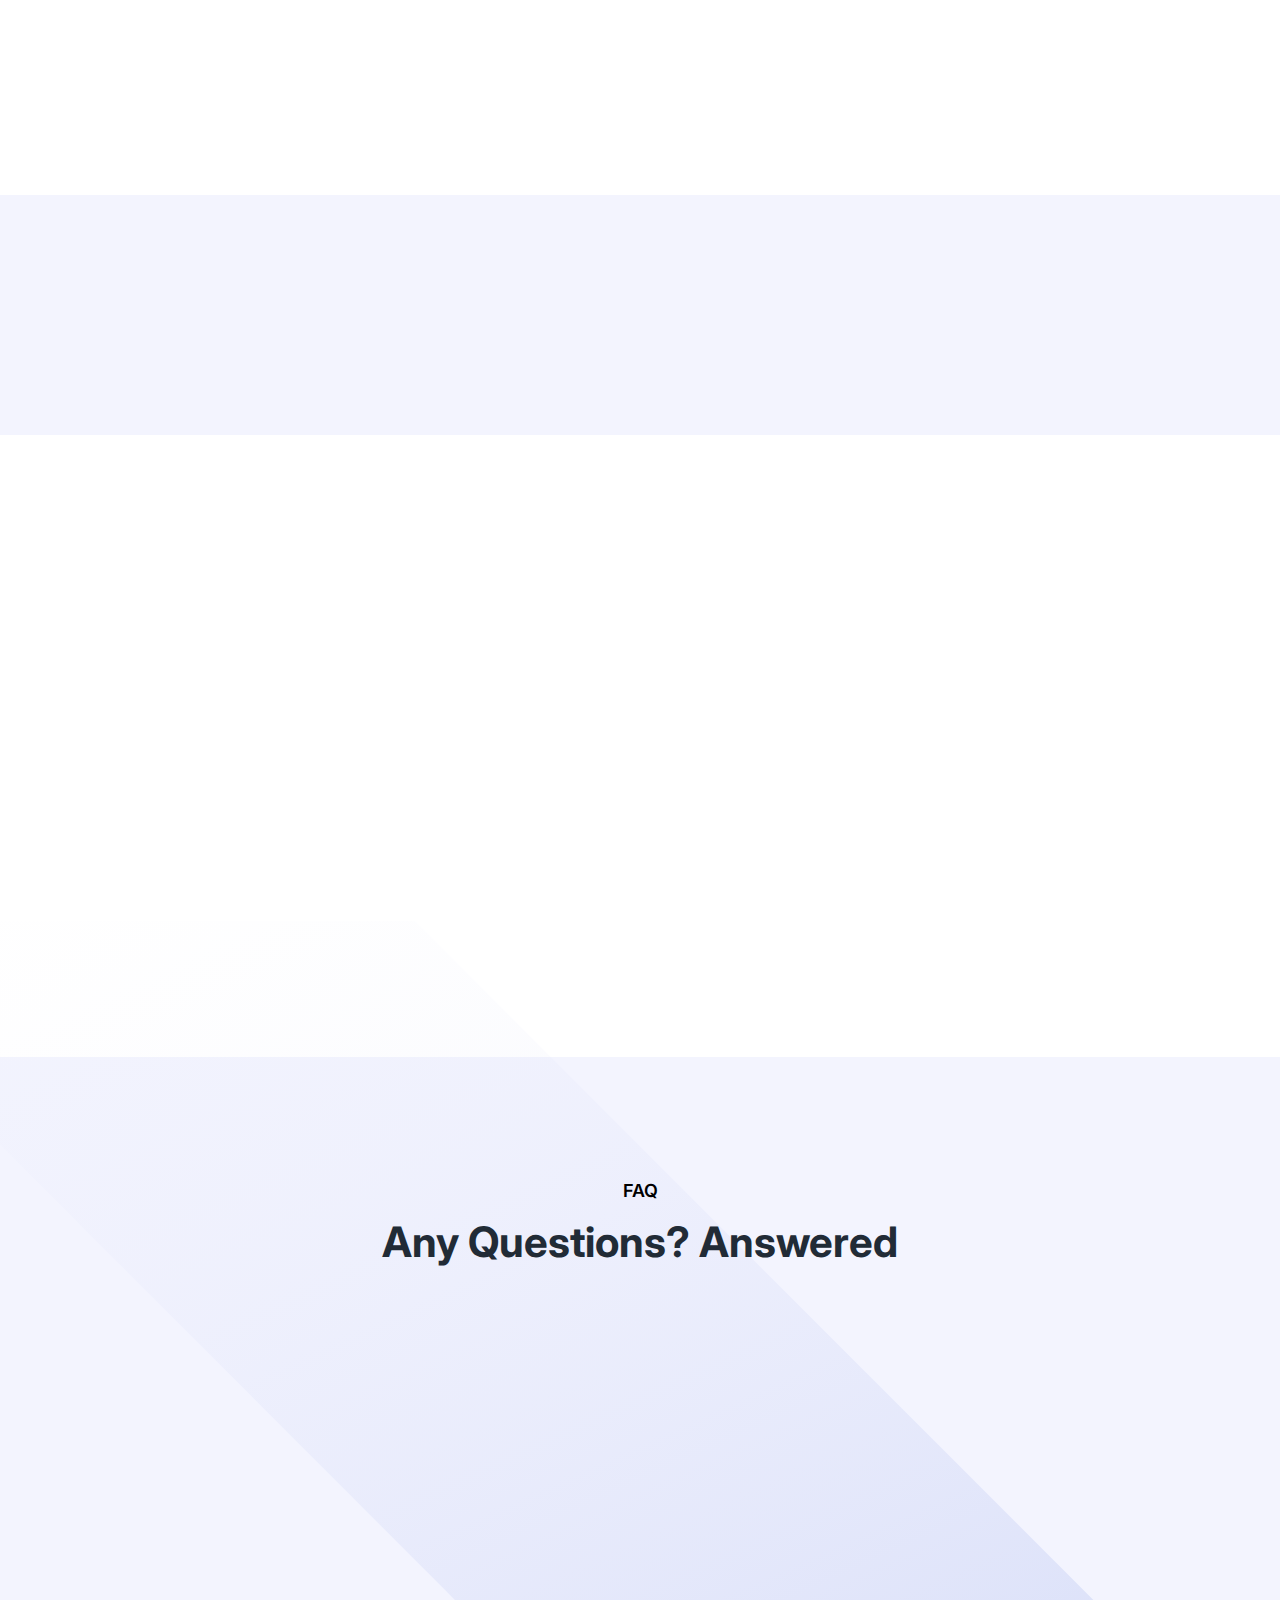
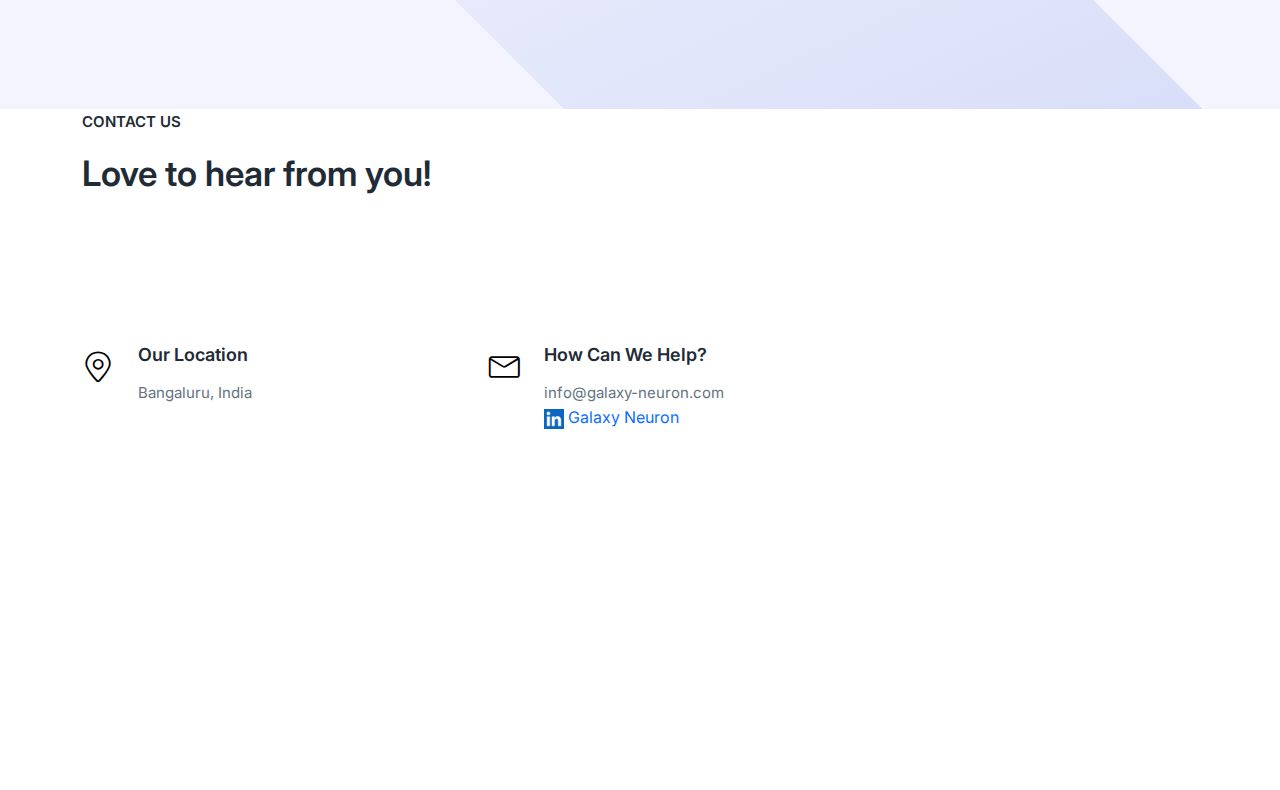
==== commit a8377e09: "minor changes" ====
--- a/index.html
+++ b/index.html
@@ -307,9 +307,9 @@
           <div class="col-lg-12">
             <div class="ud-section-title">
               <span>Features</span>
-              <h2>Highlight Features of Celeste</h2>
+              <h2>Highlight Features of First AGI</h2>
               <p>
-                A self-learning AI that can learn almost anything
+                Celeste can learn almost anything
               </p>
             </div>
           </div>
@@ -379,8 +379,8 @@
           <div class="ud-about-content-wrapper">
             <div class="ud-about-content">
               <span class="tag">Celeste </span>
-              <h2>Self-Learning AI <br> Foundation</h2>
-              <p>Celeste Marks the foundation of self learning AI series</p>
+              <h2>AGI <br> Foundation</h2>
+              <p>Celeste Marks the foundation of AGI AI series</p>
               <ol>
                 <li>1. Make Celeste learn on any kind PDF data and later solve problems by asking questions</li>
                 <br>
@@ -409,8 +409,8 @@
         <div class="ud-about-wrapper wow fadeInUp" data-wow-delay=".2s">
           <div class="ud-about-content-wrapper">
             <div class="ud-about-content">
-              <span class="tag">AI Gym </span>
-              <h2>Features and Capabilities</h2>
+              <span class="tag">AI Gym</span>
+              <h2>AGI Features and Capabilities</h2>
               <p>AI Gym is a self learning feature that equips AI with auto learn capabilities</p>
               <ol>
                 <li>1. Learn maximum of 5 PDFs at a time</li>
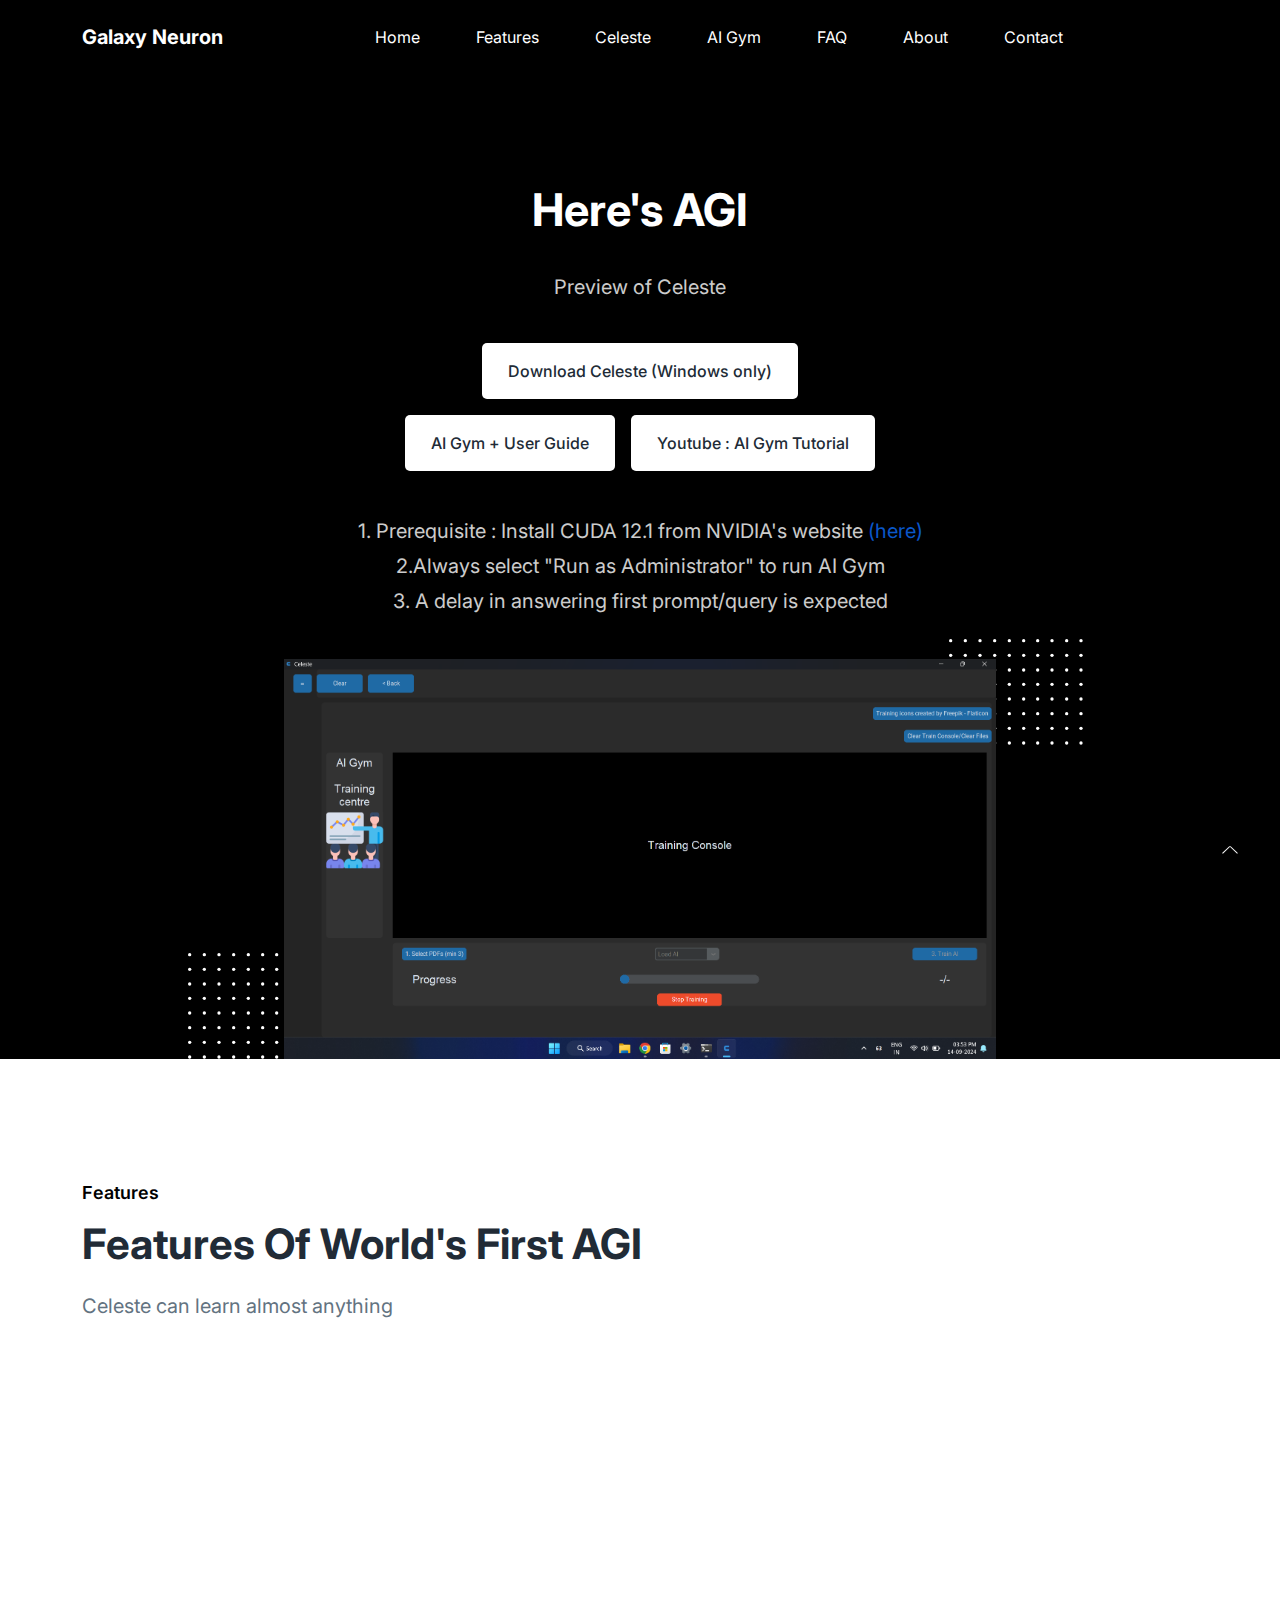
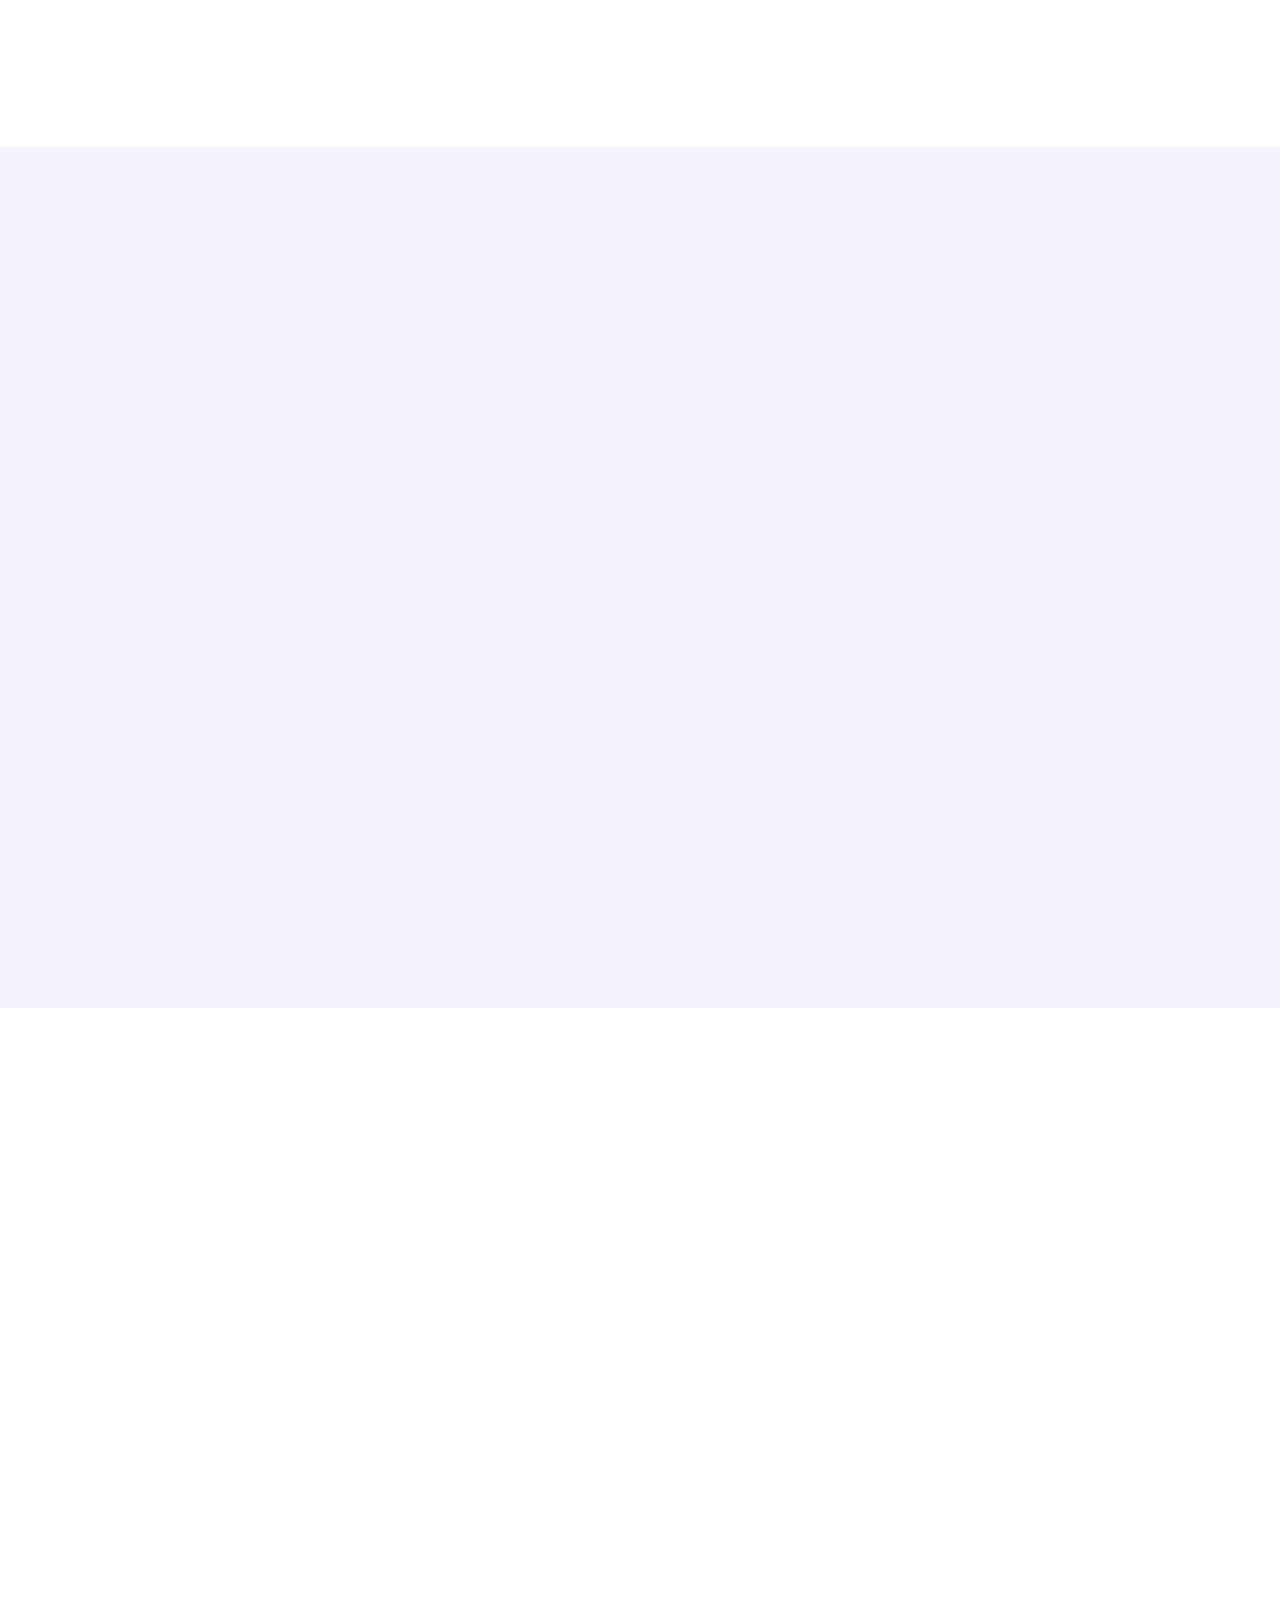
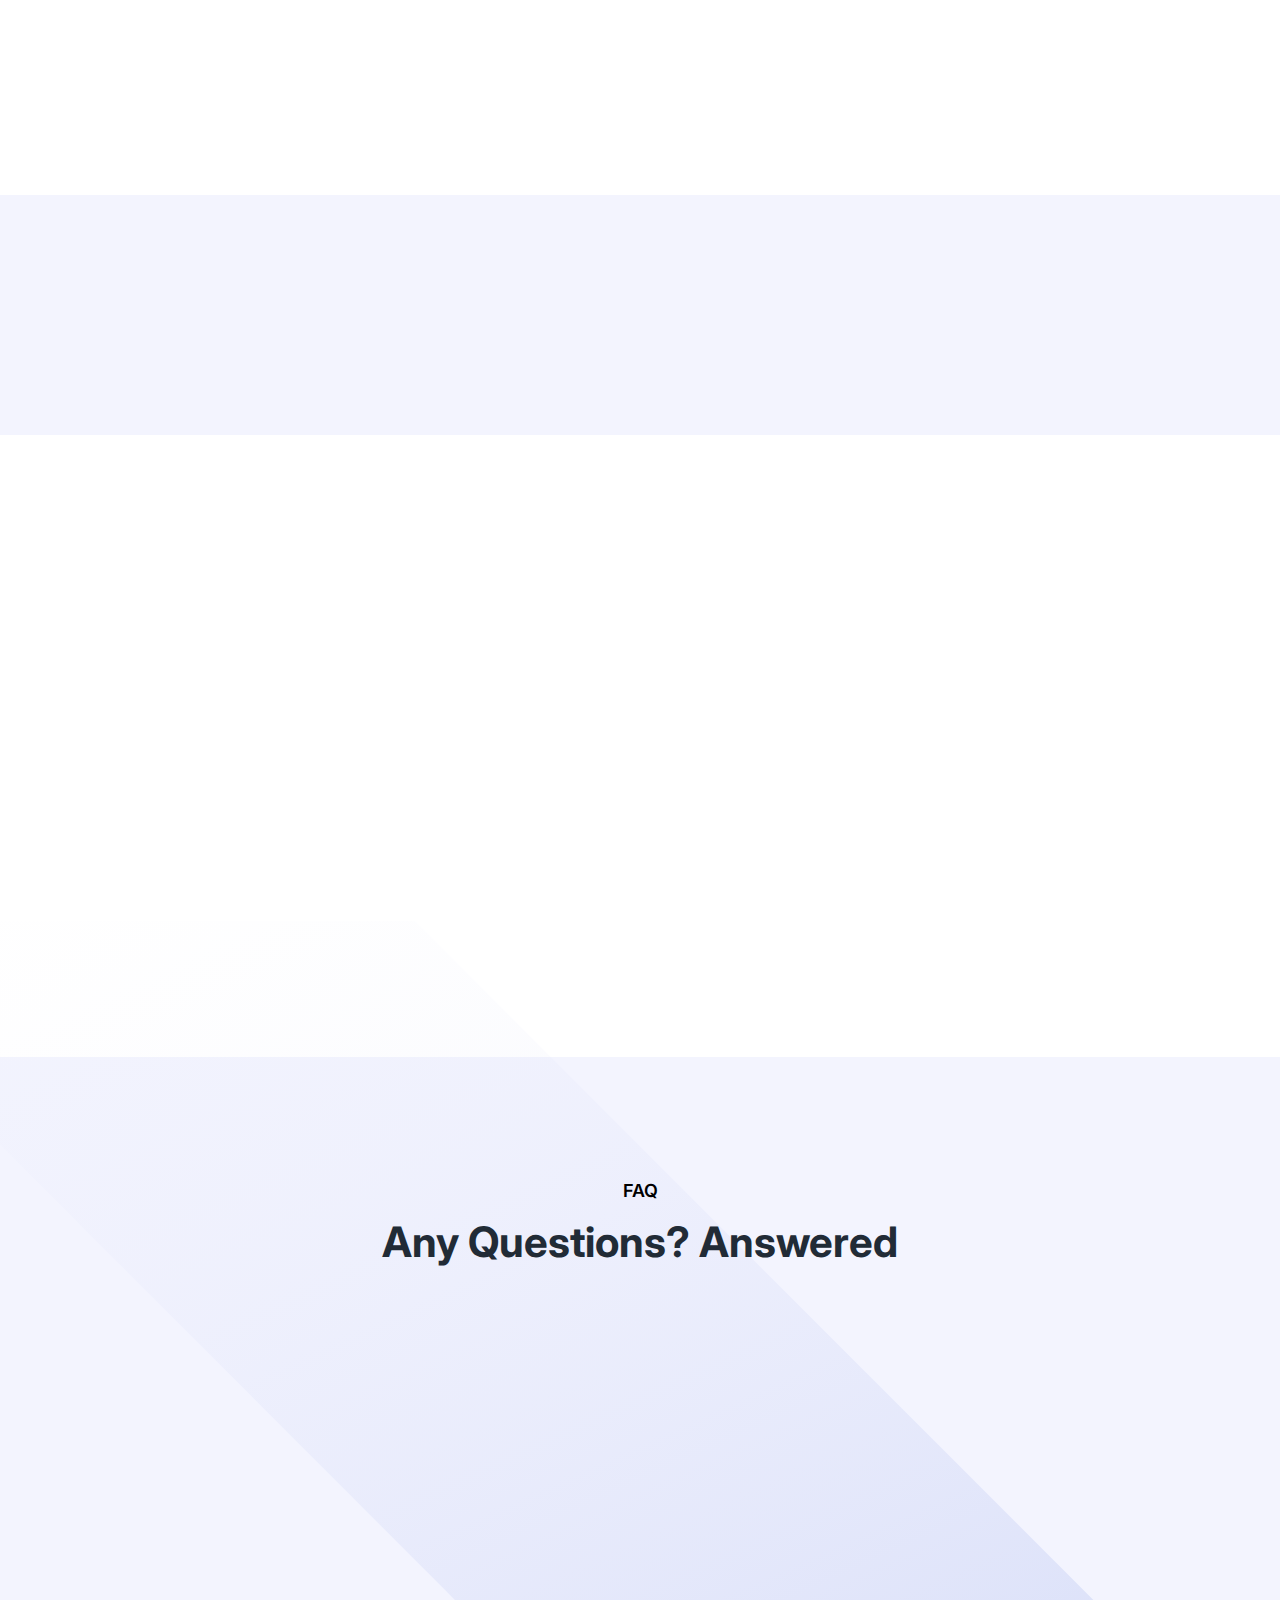
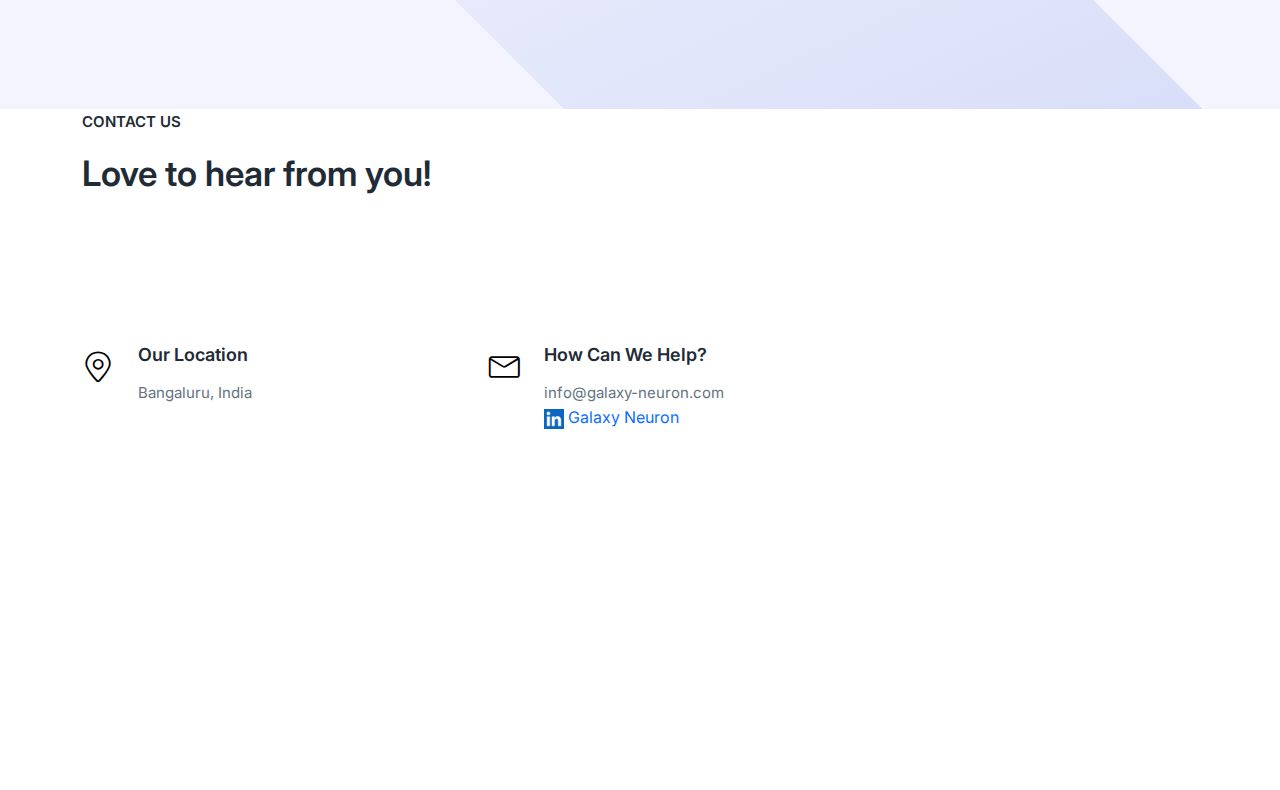
==== commit b1a1dc28: "minor changes" ====
--- a/index.html
+++ b/index.html
@@ -307,7 +307,7 @@
           <div class="col-lg-12">
             <div class="ud-section-title">
               <span>Features</span>
-              <h2>Highlight Features of First AGI</h2>
+              <h2>Features of World's First AGI</h2>
               <p>
                 Celeste can learn almost anything
               </p>
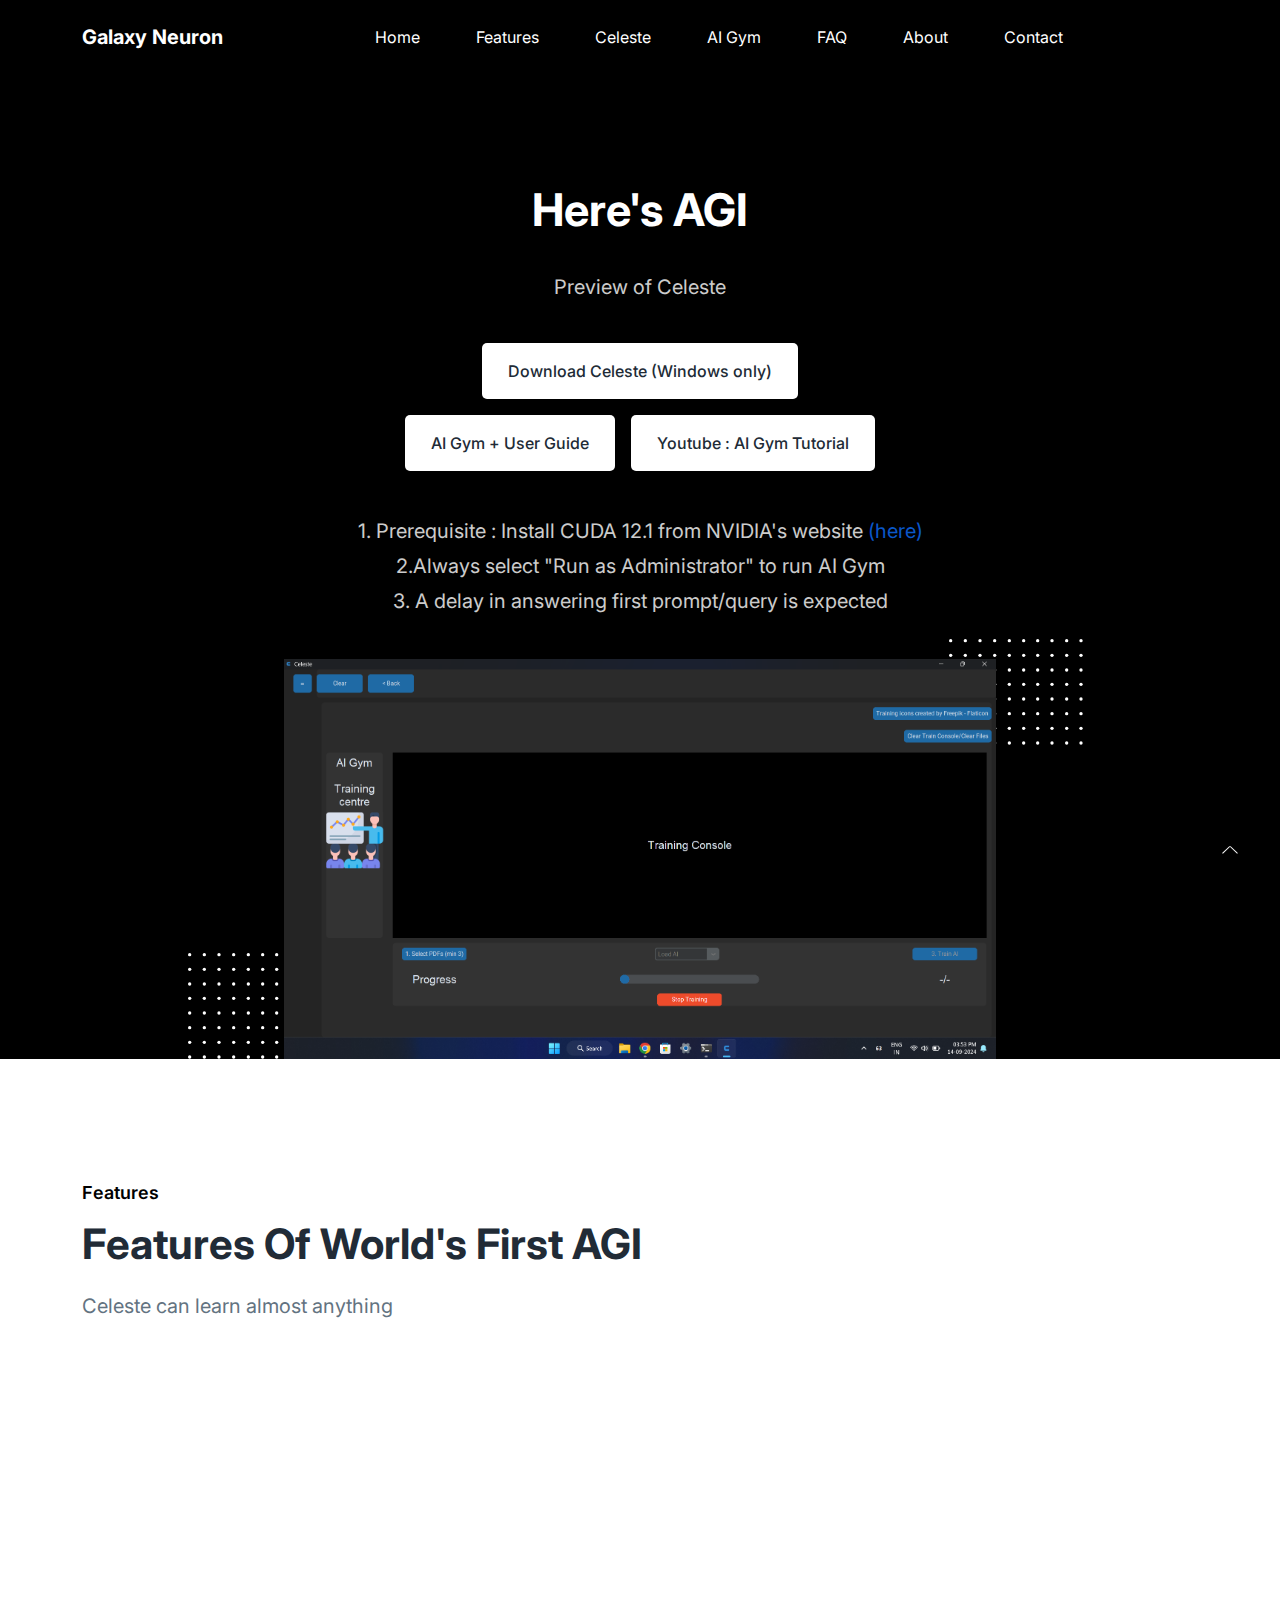
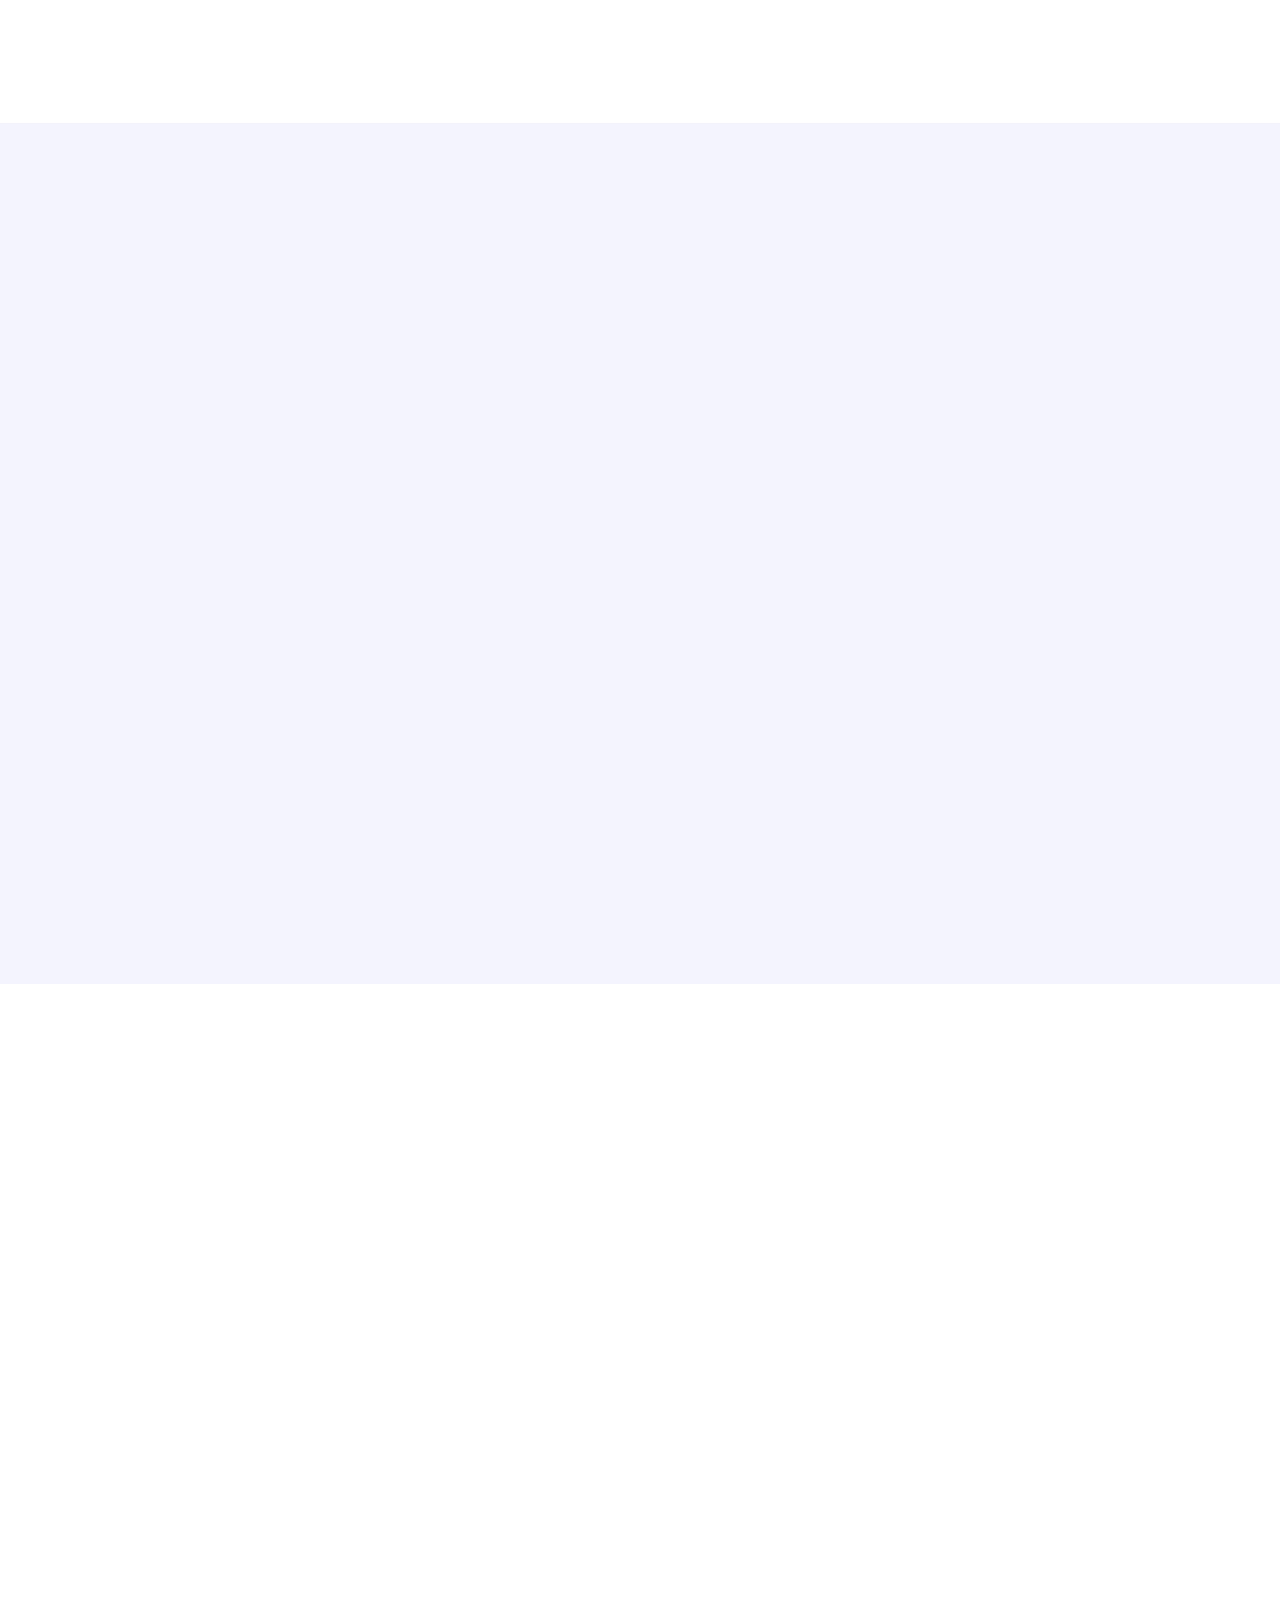
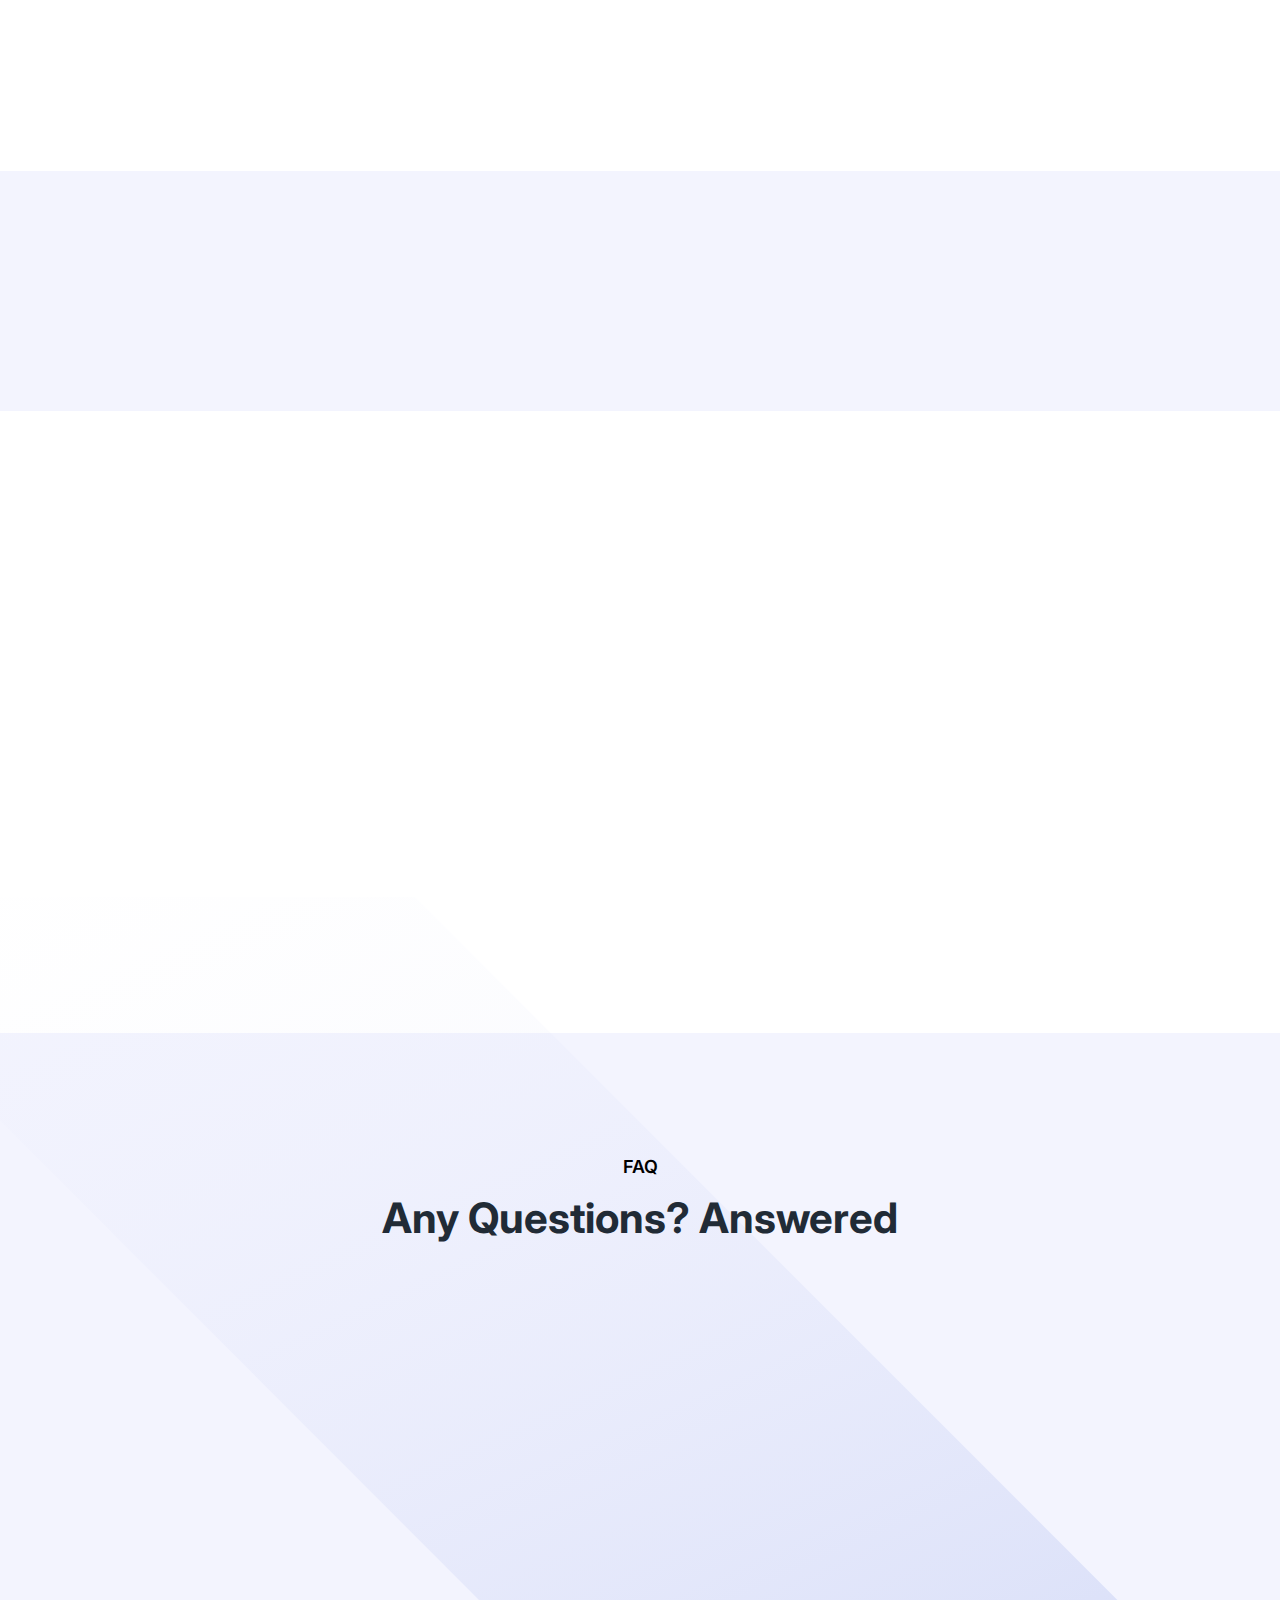
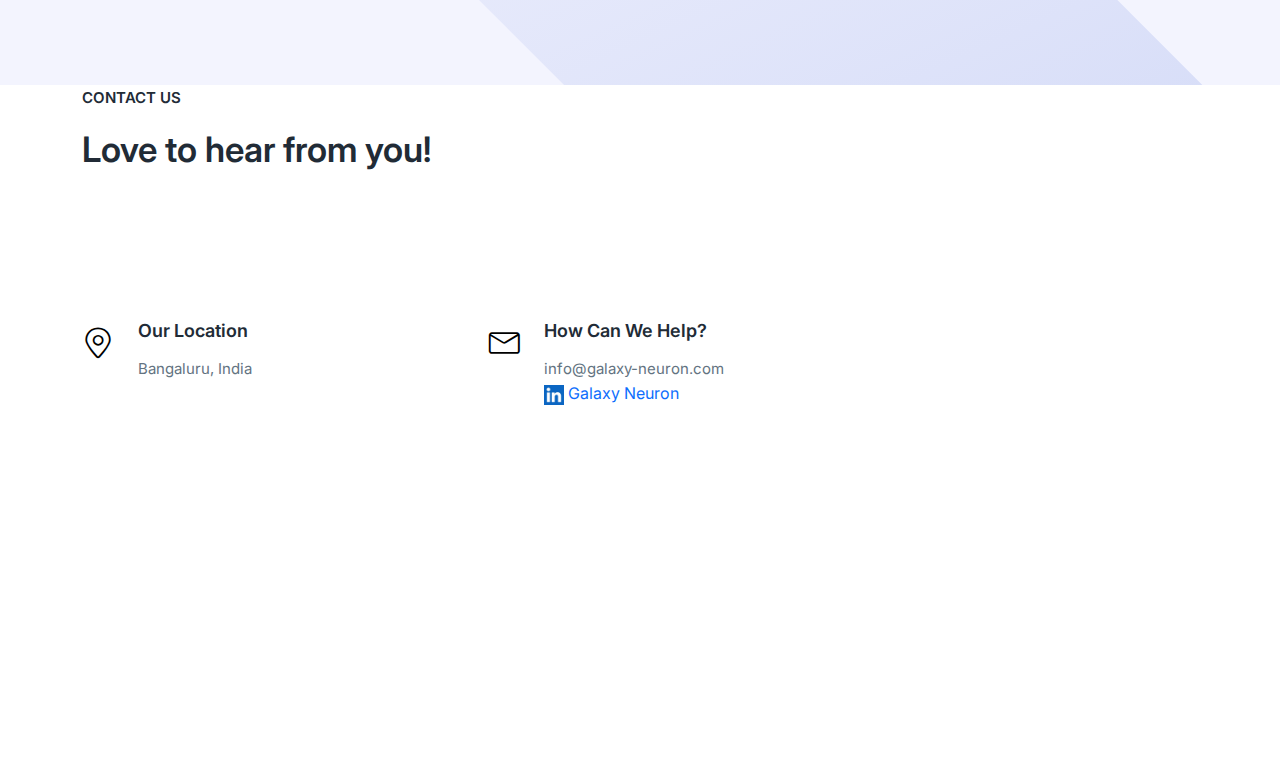
==== commit 55d0bbad: "minor changes" ====
--- a/index.html
+++ b/index.html
@@ -186,14 +186,14 @@
             </p><br>
             <ol>
                 <li>1. You agree that you will use the application responsibly for benefit of mankind and not the other way around.</li><br>
-                <li>2. You will not tamper, hack, modify or perform any actions that may lead to loss of original information, such as rules on the website, to promote unethical and unlawful activities</li><br>
+                <li>2. You will not tamper, hack, modify or perform any actions that may lead to loss of original information, such as rules on the website, to promote unethical and unlawful activities.</li><br>
                 <li>3. You will not engage in, plan, encourage or anything that you conrtibute to criminal activity, violence, war, terrorism, sexual solicitation or any other criminal activity.</li><br>
                 <li>4. You will not engage in impersonating, leaking personal information or any action that violates basic rights of people.</li><br>
-                <li>5. You will not use the application to generate computer virus or programs that may prevent computer from functioning in their normal mode</li><br>
-                <li>6. You will not promote, engage, plan or perform any action that can be a risk to humans or animals</li><br>
-                <li>7. You will not assist, plan or perform any action that can be fraudulent, misleading, promoting disinformation, or any act that can intentially decieve others for any kind of benefit</li><br>
-                <li>8. You will not use your any of your knowledge, assist or perform actions that destroy the integrity of the application, reverse engineer the application to get the source code or gain insights from the application's files or folders </li><br>
-                <li>9. You will not use the AI Gym feature to train AI on documents that might be of threat, danger or any actions that harm the human society from functioning normally</li>
+                <li>5. You will not use the application to generate computer virus or programs that may prevent computer from functioning in their normal mode.</li><br>
+                <li>6. You will not promote, engage, plan or perform any action that can be a risk to humans or animals.</li><br>
+                <li>7. You will not assist, plan or perform any action that can be fraudulent, misleading, promoting disinformation, or any act that can intentially decieve others for any kind of benefit.</li><br>
+                <li>8. You will not use your any of your knowledge, assist or perform actions that destroy the integrity of the application, reverse engineer the application to get the source code or gain insights from the application's files or folders.</li><br>
+                <li>9. You will not use the AI Gym feature to train AI on documents that might be of threat, danger or any actions that harm the human society from functioning normally.</li>
             </ol>
           
           <button id="agreeButton">Agree & Download Full App (7GB)</button>
@@ -321,7 +321,7 @@
                 <i class="lni lni-gift"></i>
               </div>
               <div class="ud-feature-content">
-                <h3 class="ud-feature-title">Learn</h3>
+                <h3 class="ud-feature-title">Cognitive abilities</h3>
                 <p class="ud-feature-desc">
                   A curious mind to learn anything that you teach it.
                 </p>
@@ -334,9 +334,9 @@
                 <i class="lni lni-move"></i>
               </div>
               <div class="ud-feature-content">
-                <h3 class="ud-feature-title">Offline, Secure & Private</h3>
+                <h3 class="ud-feature-title">Security Driven Approach</h3>
                 <p class="ud-feature-desc">
-                  Completely offline and doesn't need any internet.
+                  Security checks to prevent unethical use cases.
                 </p>
               </div>
             </div>
@@ -347,9 +347,9 @@
                 <i class="lni lni-layout"></i>
               </div>
               <div class="ud-feature-content">
-                <h3 class="ud-feature-title">Runs on Minimal Resources</h3>
+                <h3 class="ud-feature-title">Runs on Consumer level Hardware</h3>
                 <p class="ud-feature-desc">
-                  Runs on 6GB CUDA compatiable graphic cards
+                  Runs on 6GB NVIDIA graphic cards
                 </p>
               </div>
             </div>
@@ -360,9 +360,9 @@
                 <i class="lni lni-layers"></i>
               </div>
               <div class="ud-feature-content">
-                <h3 class="ud-feature-title">AI's knowledge Base up-to date</h3>
+                <h3 class="ud-feature-title">Self learning</h3>
                 <p class="ud-feature-desc">
-                  With self-learning feature, Celeste can be updated to latest trends
+                  With AI Gym feature, Celeste can be learn latest trends
                 </p>
               </div>
             </div>
